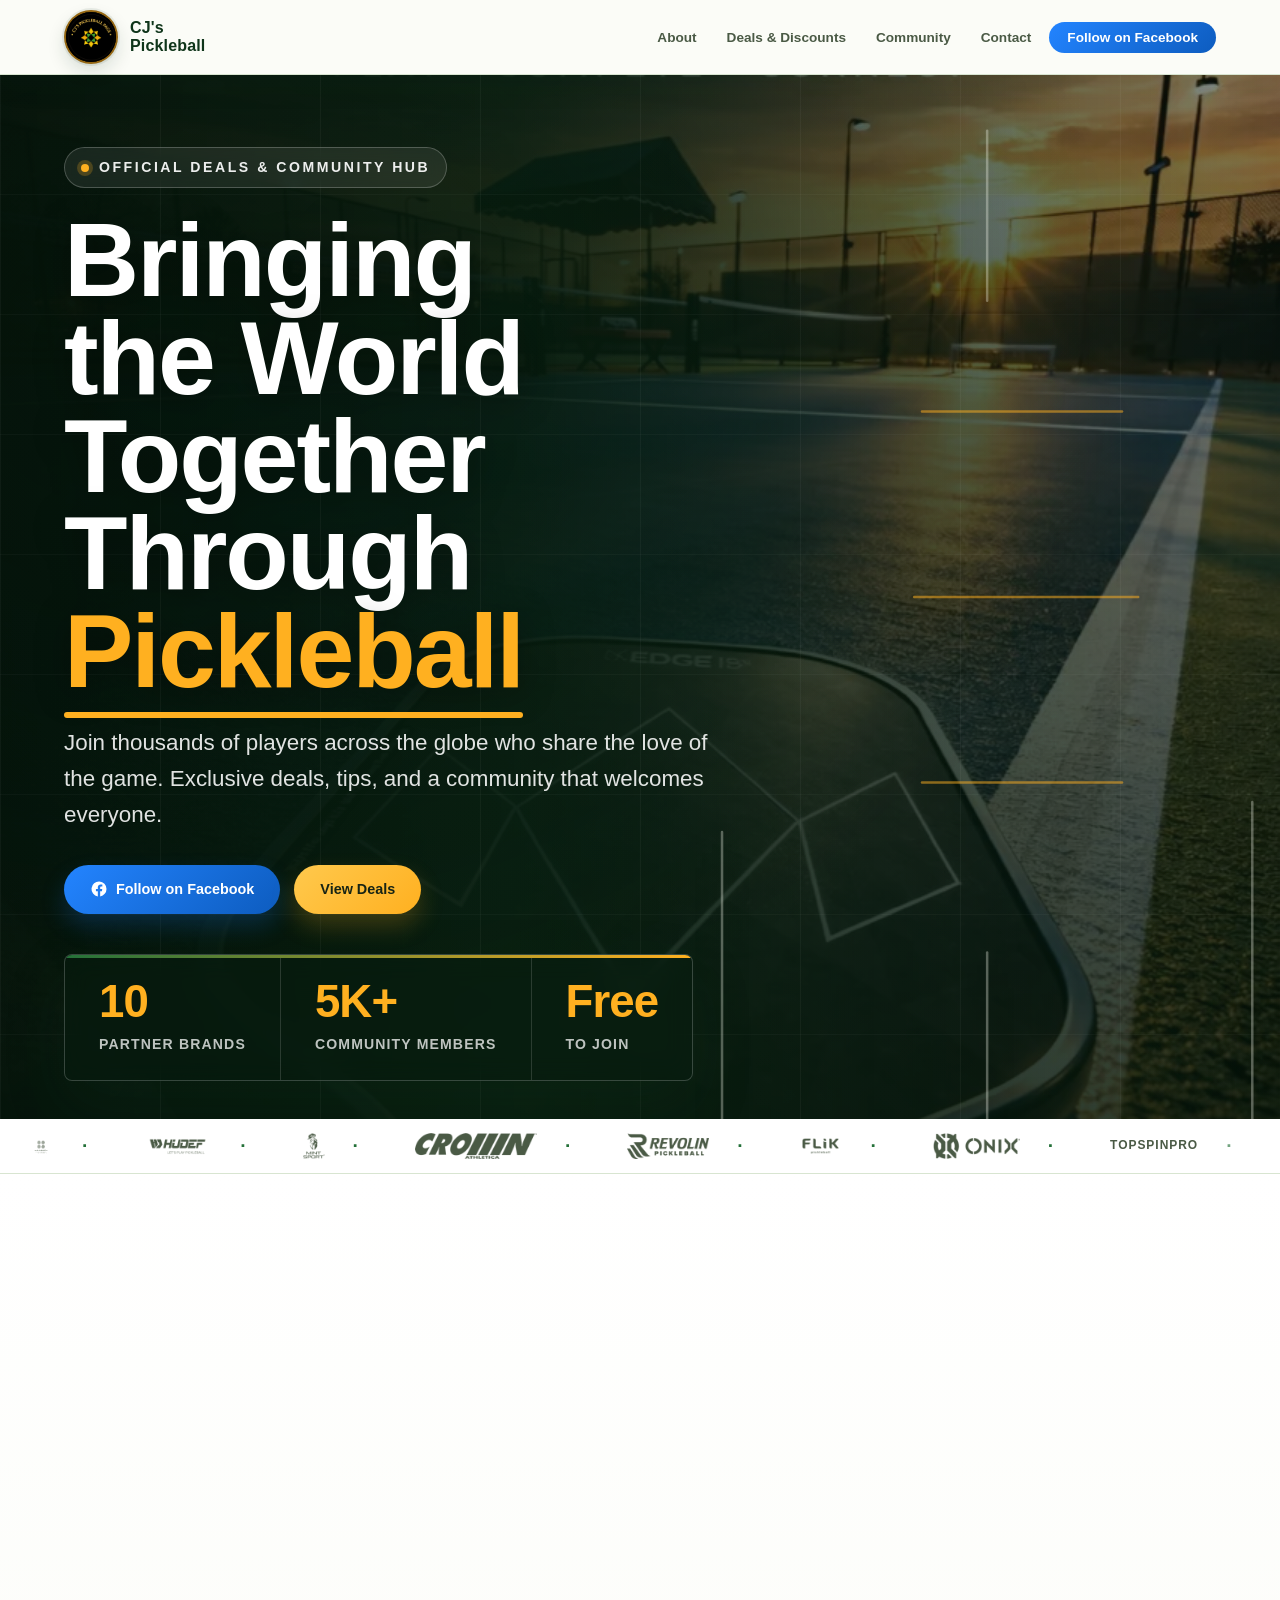
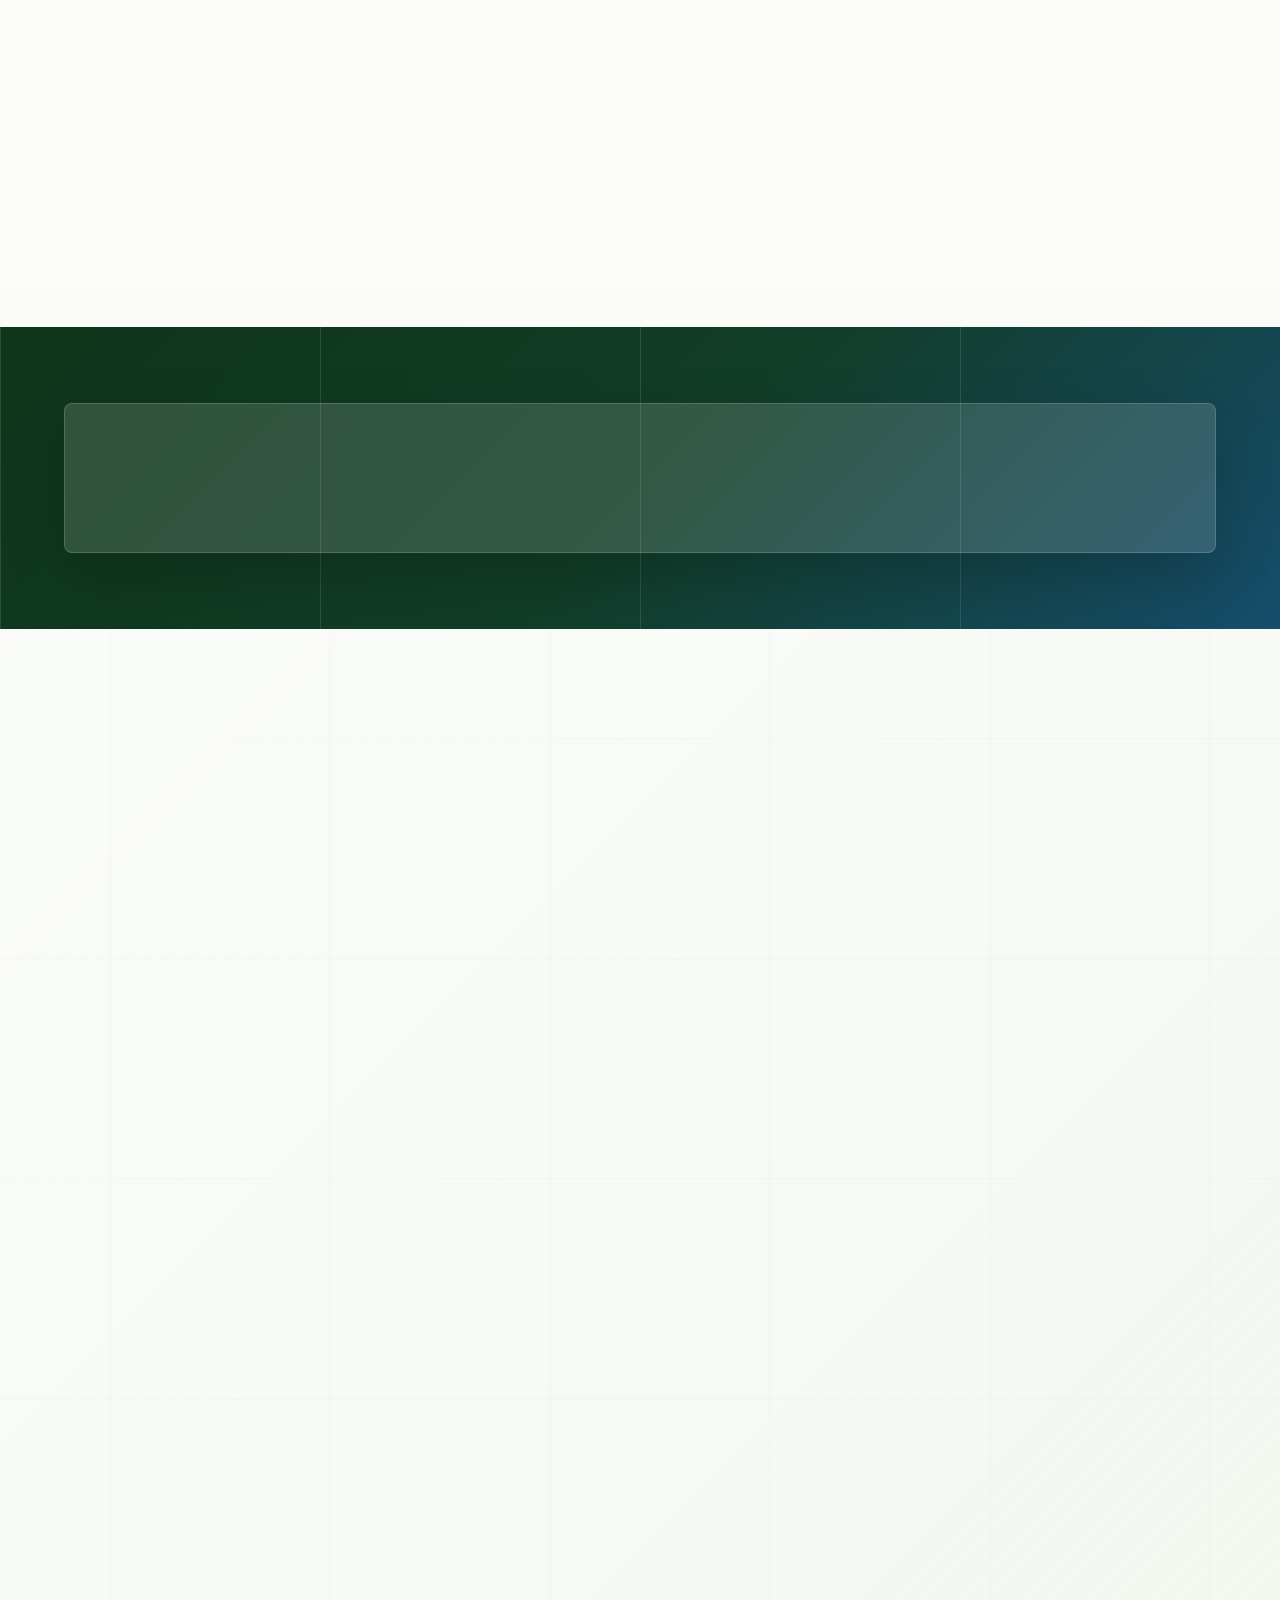
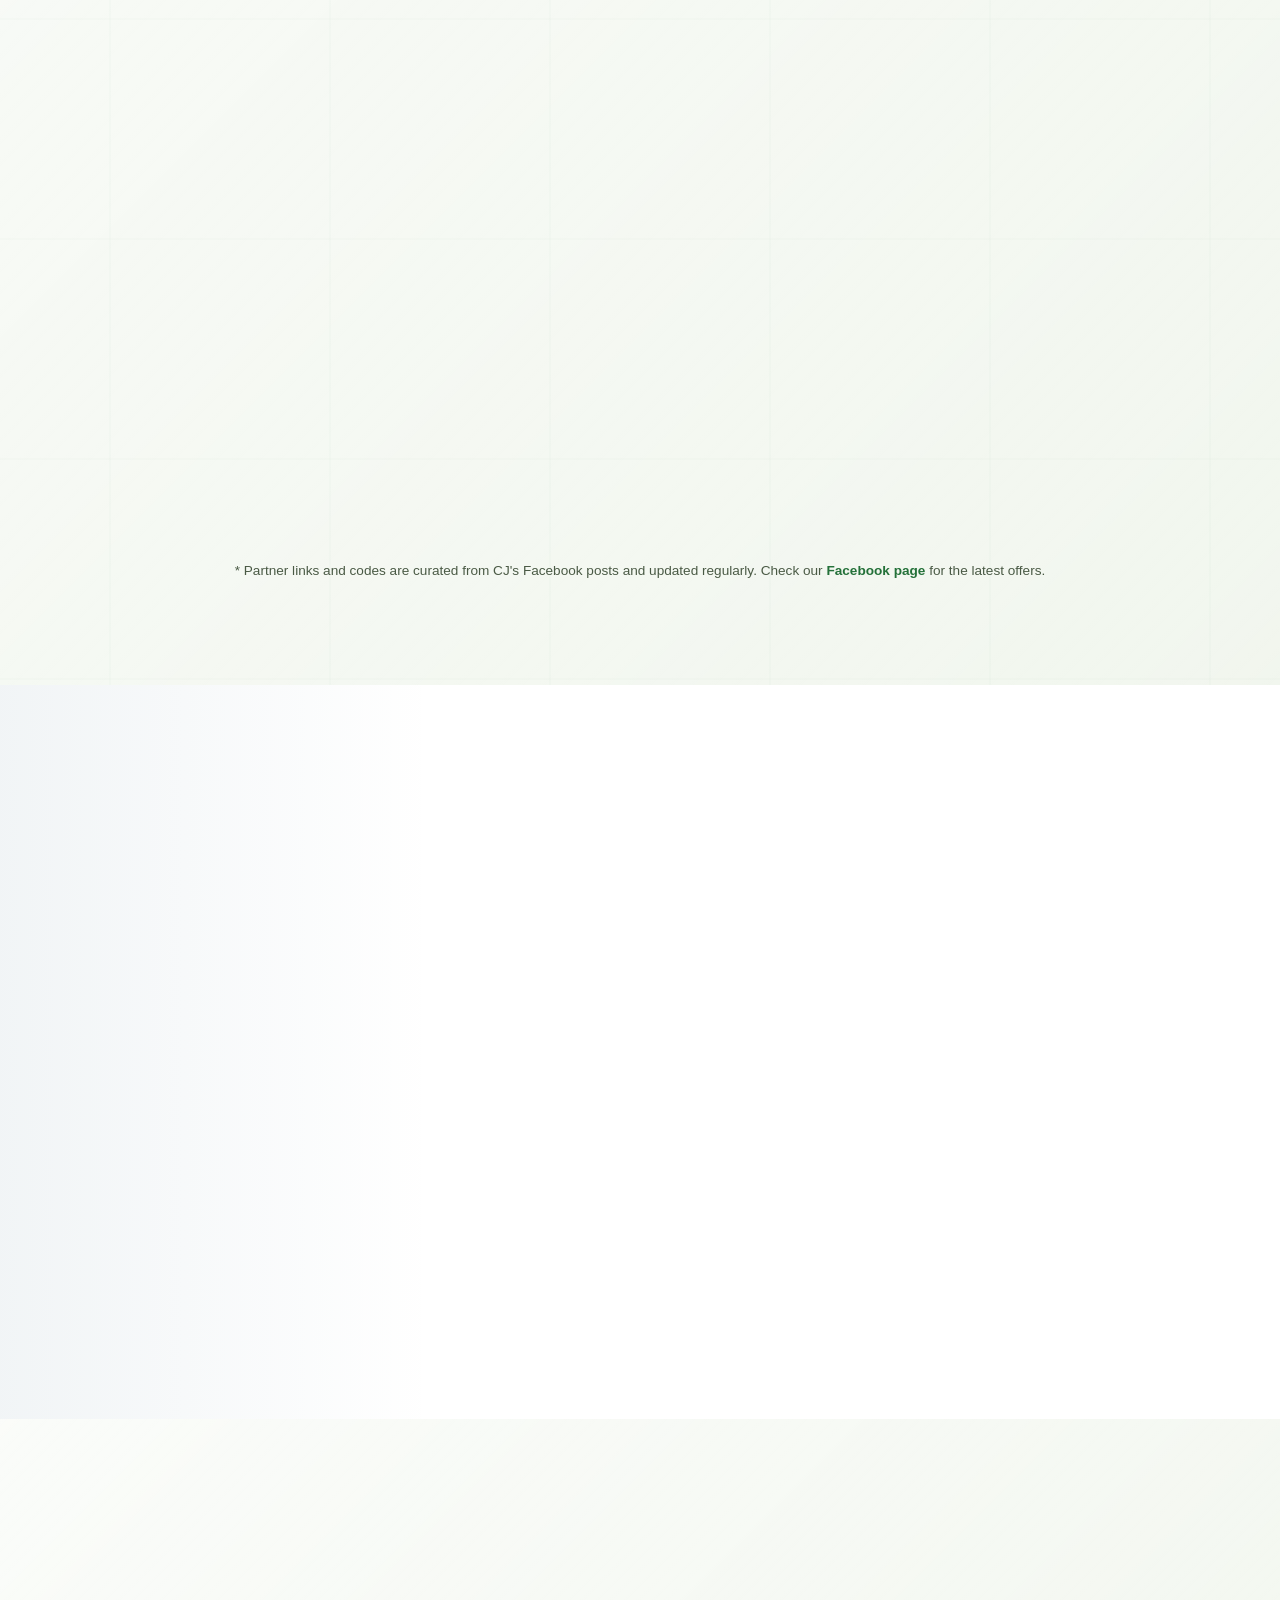
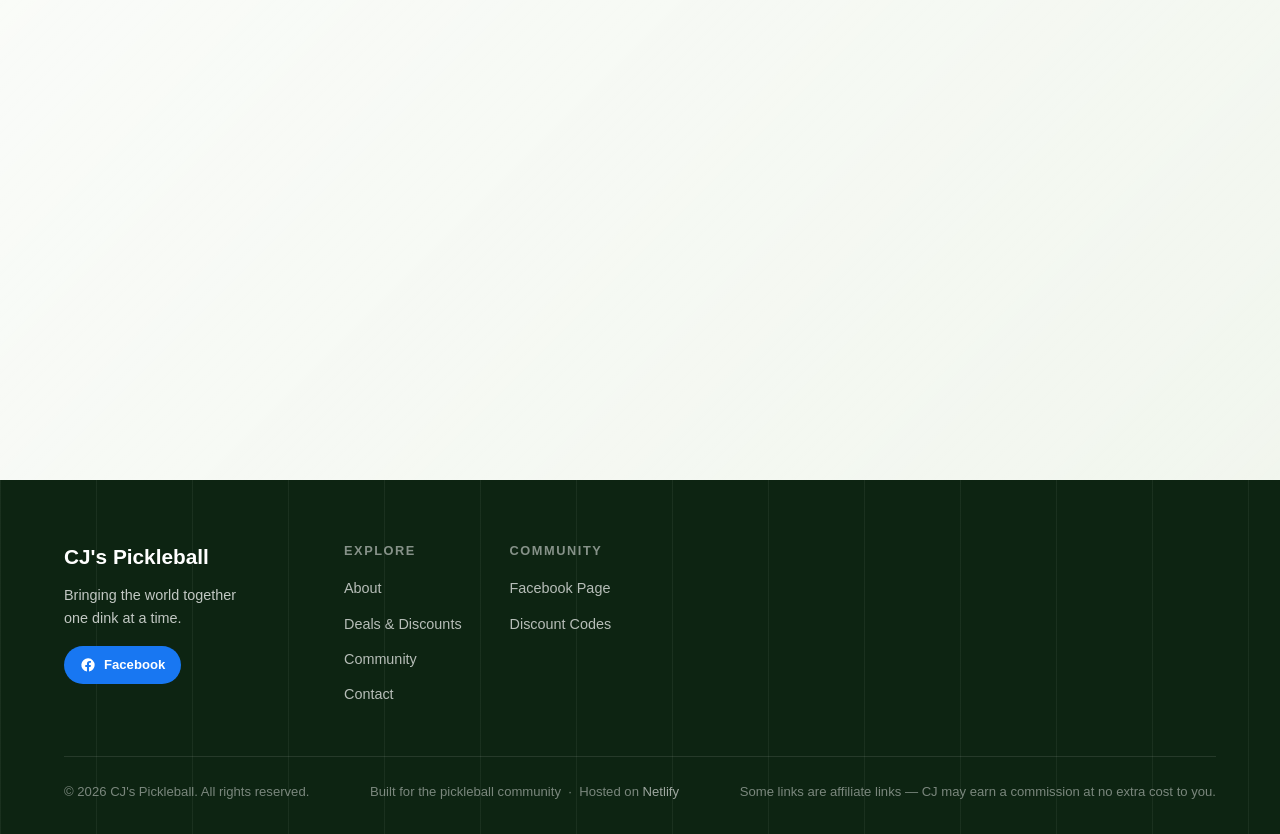
==== index.html @ 576d3596 "Polish: enlarge mobile tap targets on deal links + copy buttons - .deal-link min-height 44px (WCAG 2" ====
<!DOCTYPE html>
<html lang="en">
<head>
  <meta charset="UTF-8" />
  <meta name="viewport" content="width=device-width, initial-scale=1.0" />
  <meta http-equiv="Content-Security-Policy" content="default-src 'self'; script-src 'self' 'sha256-lZPivY3JWl3OGRTyoB26W2/Lv141C6NpAksxEHeONBY=' 'sha256-E6XOAjCILZ/AuLwCE5KbjKMVAke40XN7jnAro+2TRVE='; style-src 'self' https://fonts.googleapis.com; img-src 'self' data:; font-src 'self' https://fonts.gstatic.com; connect-src 'self'; object-src 'none'; frame-src 'none'; base-uri 'self'; form-action 'self'; upgrade-insecure-requests" />
  <meta http-equiv="Permissions-Policy" content="camera=(), microphone=(), geolocation=(), payment=()" />
  <meta name="referrer" content="no-referrer" />
  <meta name="description" content="CJ's Pickleball – bringing the world together one dink at a time. Find exclusive discount codes, gear picks, and connect with our community." />
  <meta name="keywords" content="pickleball, CJs Pickleball, discount codes, pickleball gear, community" />
  <meta property="og:title" content="CJ's Pickleball" />
  <meta property="og:description" content="Join the worldwide pickleball movement with CJ's Pickleball. Exclusive deals, tips, and community." />
  <meta property="og:image" content="https://cjspickleball.netlify.app/images/og-card.jpg" />
  <meta property="og:image:width" content="1200" />
  <meta property="og:image:height" content="630" />
  <meta property="og:image:alt" content="CJ's Pickleball — bringing the world together through pickleball" />
  <meta property="og:url" content="https://cjspickleball.netlify.app/" />
  <meta property="og:type" content="website" />
  <meta property="og:site_name" content="CJ's Pickleball" />
  <meta name="twitter:card" content="summary_large_image" />
  <meta name="twitter:title" content="CJ's Pickleball" />
  <meta name="twitter:description" content="Join the worldwide pickleball movement with CJ's Pickleball. Exclusive deals, tips, and community." />
  <meta name="twitter:image" content="https://cjspickleball.netlify.app/images/og-card.jpg" />
  <link rel="canonical" href="https://cjspickleball.netlify.app/" />
  <link rel="icon" type="image/png" sizes="32x32" href="images/favicon-32.png" />
  <link rel="icon" type="image/png" href="images/logo.png" />
  <link rel="apple-touch-icon" href="images/apple-touch-icon.png" />
  <title>CJ's Pickleball | Bringing the World Together</title>
  <link rel="preconnect" href="https://fonts.googleapis.com" crossorigin />
  <link rel="preconnect" href="https://fonts.gstatic.com" crossorigin />
  <link rel="preload" as="image" href="images/hero-court.webp" type="image/webp" media="(min-width: 701px)" fetchpriority="high" />
  <link rel="preload" as="image" href="images/hero-court-mobile.webp" type="image/webp" media="(max-width: 700px)" fetchpriority="high" />
  <link rel="stylesheet" href="css/base.css?v=20260601-polish1" />
  <link rel="stylesheet" href="css/components.css?v=20260529-shine4" />
  <link rel="stylesheet" href="css/nav.css?v=20260529-shine4" />
  <link rel="stylesheet" href="css/hero.css?v=20260529-shine4" />
  <link rel="stylesheet" href="css/sections.css?v=20260601-polish2" />
  <link rel="stylesheet" href="css/responsive.css?v=20260529-shine4" />
  <link href="https://fonts.googleapis.com/css2?family=Montserrat:wght@400;600;700;800;900&family=Open+Sans:wght@400;600&display=swap" rel="stylesheet" crossorigin />
  <script type="application/ld+json">
  {
    "@context": "https://schema.org",
    "@type": "SportsOrganization",
    "name": "CJ's Pickleball",
    "url": "https://cjspickleball.netlify.app/",
    "logo": "https://cjspickleball.netlify.app/images/logo.png",
    "description": "A worldwide pickleball community sharing tips, exclusive partner discounts, and bringing players together one dink at a time.",
    "sameAs": [
      "https://www.facebook.com/people/CJs-Pickleball-Page/100089379470047/"
    ]
  }
  </script>
</head>
<body class="no-js">

  <noscript>
    <div class="noscript-banner">
      JavaScript is disabled — copy-to-clipboard, scroll reveal, and the animated stats counter are unavailable, but all content and links remain fully usable.
    </div>
  </noscript>

  <a href="#main" class="skip-link">Skip to main content</a>

  <div class="scroll-progress" id="scrollProgress"></div>

  <!-- ===== NAVIGATION ===== -->
  <header class="site-header" id="top">
    <nav class="navbar" aria-label="Main navigation">
      <a href="#top" class="nav-logo" aria-label="CJ's Pickleball home">
        <img src="images/logo.png" alt="CJ's Pickleball Logo" class="logo-img" id="logoImg" width="54" height="54" decoding="async" />
        <span class="logo-text" id="logo-text">CJ's<br /><strong>Pickleball</strong></span>
      </a>
      <button class="nav-toggle" id="navToggle" aria-controls="navMenu" aria-expanded="false" aria-label="Open menu">
        <span class="hamburger"></span>
        <span class="hamburger"></span>
        <span class="hamburger"></span>
      </button>
      <ul class="nav-menu" id="navMenu" role="list">
        <li><a href="#about" class="nav-link">About</a></li>
        <li><a href="#discounts" class="nav-link">Deals &amp; Discounts</a></li>
        <li><a href="#community" class="nav-link">Community</a></li>
        <li><a href="#contact" class="nav-link">Contact</a></li>
        <li>
          <a href="https://www.facebook.com/people/CJs-Pickleball-Page/100089379470047/" target="_blank" rel="noopener noreferrer" class="nav-link nav-cta">
            Follow on Facebook
          </a>
        </li>
      </ul>
    </nav>
  </header>

  <main id="main">

  <!-- ===== HERO ===== -->
  <section class="hero" aria-label="Hero banner">
    <div class="hero-overlay" aria-hidden="true"></div>
    <svg class="hero-court" viewBox="0 0 240 520" preserveAspectRatio="xMidYMid meet" aria-hidden="true" focusable="false">
      <rect class="cl" x="20" y="20" width="200" height="480" rx="6" pathLength="1" />
      <line class="cl cl-accent" x1="8" y1="260" x2="232" y2="260" pathLength="1" />
      <line class="cl cl-accent" x1="20" y1="190" x2="220" y2="190" pathLength="1" />
      <line class="cl cl-accent" x1="20" y1="330" x2="220" y2="330" pathLength="1" />
      <line class="cl" x1="120" y1="20" x2="120" y2="190" pathLength="1" />
      <line class="cl" x1="120" y1="330" x2="120" y2="500" pathLength="1" />
    </svg>
    <div class="hero-content">
      <span class="hero-kicker">Official deals &amp; community hub</span>
      <h1 class="hero-title">Bringing the&nbsp;World Together Through <span class="accent">Pickleball</span></h1>
      <p class="hero-subtitle">
        Join thousands of players across the globe who share the love of the game.
        Exclusive deals, tips, and a community that welcomes everyone.
      </p>
      <div class="hero-actions">
        <a href="https://www.facebook.com/people/CJs-Pickleball-Page/100089379470047/" target="_blank" rel="noopener noreferrer" class="btn btn-primary">
          <svg class="btn-icon" xmlns="http://www.w3.org/2000/svg" viewBox="0 0 24 24" fill="currentColor" aria-hidden="true"><path d="M22 12a10 10 0 1 0-11.563 9.878v-6.988H7.898V12h2.54V9.797c0-2.506 1.492-3.89 3.777-3.89 1.094 0 2.238.195 2.238.195v2.46h-1.26c-1.243 0-1.63.771-1.63 1.562V12h2.773l-.443 2.89h-2.33v6.988A10.003 10.003 0 0 0 22 12z"/></svg>
          Follow on Facebook
        </a>
        <a href="#discounts" class="btn btn-secondary">View Deals</a>
      </div>
      <div class="hero-proof" aria-label="CJ's Pickleball highlights">
        <div>
          <strong>10</strong>
          <span>Partner brands</span>
        </div>
        <div>
          <strong>5K+</strong>
          <span>Community members</span>
        </div>
        <div>
          <strong>Free</strong>
          <span>To join</span>
        </div>
      </div>
    </div>
  </section>

  <!-- ===== PARTNER MARQUEE ===== -->
  <div class="marquee-strip" aria-hidden="true">
    <!-- Each item shows the brand name as text. If a matching logo file exists
         in images/partners/, js/main.js swaps in the logo automatically (text
         is the permanent fallback). Drop in real logos to activate — see
         images/partners/README.md. -->
    <div class="marquee-track">
      <span class="marquee-item" data-logo="images/partners/holbrook.png?v=2">Holbrook</span>
      <span class="marquee-item" data-logo="images/partners/hudef.png">HUDEF</span>
      <span class="marquee-item" data-logo="images/partners/mintsport.png">Mint Sport</span>
      <span class="marquee-item" data-logo="images/partners/crown.png">Crown</span>
      <span class="marquee-item" data-logo="images/partners/revolin.png">Revolin Sports</span>
      <span class="marquee-item" data-logo="images/partners/flik.png">FLiK</span>
      <span class="marquee-item" data-logo="images/partners/onix.png">ONIX</span>
      <span class="marquee-item" data-logo="images/partners/topspinpro.svg">TopspinPro</span>
      <span class="marquee-item" data-logo="images/partners/spinpro.svg">SpinPro</span>
      <span class="marquee-item" data-logo="images/partners/netx.png">NETX</span>
      <span class="marquee-item" data-logo="images/partners/holbrook.png?v=2">Holbrook</span>
      <span class="marquee-item" data-logo="images/partners/hudef.png">HUDEF</span>
      <span class="marquee-item" data-logo="images/partners/mintsport.png">Mint Sport</span>
      <span class="marquee-item" data-logo="images/partners/crown.png">Crown</span>
      <span class="marquee-item" data-logo="images/partners/revolin.png">Revolin Sports</span>
      <span class="marquee-item" data-logo="images/partners/flik.png">FLiK</span>
      <span class="marquee-item" data-logo="images/partners/onix.png">ONIX</span>
      <span class="marquee-item" data-logo="images/partners/topspinpro.svg">TopspinPro</span>
      <span class="marquee-item" data-logo="images/partners/spinpro.svg">SpinPro</span>
      <span class="marquee-item" data-logo="images/partners/netx.png">NETX</span>
    </div>
  </div>

  <!-- ===== ABOUT ===== -->
  <section class="about section" id="about">
    <div class="container">
      <div class="section-header reveal">
        <span class="section-label">Our Mission</span>
        <h2 class="section-title">Why CJ's Pickleball?</h2>
      </div>
      <div class="about-grid">
        <div class="about-text reveal">
          <p class="lead">
            CJ's Pickleball was born out of pure passion for the fastest-growing sport in the world.
            Our mission is simple: <strong>bring everyone together to love pickleball worldwide.</strong>
          </p>
          <p>
            Whether you're a seasoned pro, a weekend warrior, or picking up a paddle for the very first
            time, you belong here. We share tips, exclusive gear discounts, tournament info, and most
            importantly — a community that celebrates the game and the friendships it creates.
          </p>
          <a href="https://www.facebook.com/people/CJs-Pickleball-Page/100089379470047/" target="_blank" rel="noopener noreferrer" class="btn btn-outline">
            Join Our Facebook Community →
          </a>
        </div>
        <div class="about-features reveal-stagger">
          <div class="feature-card reveal">
            <div class="feature-icon" aria-hidden="true">
              <svg xmlns="http://www.w3.org/2000/svg" viewBox="0 0 24 24" fill="none" stroke="currentColor" stroke-width="2" stroke-linecap="round" stroke-linejoin="round"><circle cx="12" cy="12" r="10"/><line x1="2" y1="12" x2="22" y2="12"/><path d="M12 2a15.3 15.3 0 0 1 4 10 15.3 15.3 0 0 1-4 10 15.3 15.3 0 0 1-4-10 15.3 15.3 0 0 1 4-10z"/></svg>
            </div>
            <h3>Worldwide Community</h3>
            <p>Players from every corner of the globe united by one sport.</p>
          </div>
          <div class="feature-card reveal">
            <div class="feature-icon" aria-hidden="true">
              <svg xmlns="http://www.w3.org/2000/svg" viewBox="0 0 24 24" fill="none" stroke="currentColor" stroke-width="2" stroke-linecap="round" stroke-linejoin="round"><path d="M20.59 13.41l-7.17 7.17a2 2 0 0 1-2.83 0L2 12V2h10l8.59 8.59a2 2 0 0 1 0 2.82z"/><line x1="7" y1="7" x2="7.01" y2="7"/></svg>
            </div>
            <h3>Exclusive Discounts</h3>
            <p>Members-only codes on paddles, balls, apparel, and more.</p>
          </div>
          <div class="feature-card reveal">
            <div class="feature-icon" aria-hidden="true">
              <svg xmlns="http://www.w3.org/2000/svg" viewBox="0 0 24 24" fill="none" stroke="currentColor" stroke-width="2" stroke-linecap="round" stroke-linejoin="round"><circle cx="12" cy="12" r="10"/><circle cx="12" cy="12" r="6"/><circle cx="12" cy="12" r="2"/></svg>
            </div>
            <h3>Tips &amp; Coaching</h3>
            <p>Proven strategies and drills to elevate your game fast.</p>
          </div>
          <div class="feature-card reveal">
            <div class="feature-icon" aria-hidden="true">
              <svg xmlns="http://www.w3.org/2000/svg" viewBox="0 0 24 24" fill="none" stroke="currentColor" stroke-width="2" stroke-linecap="round" stroke-linejoin="round"><path d="M17 21v-2a4 4 0 0 0-4-4H5a4 4 0 0 0-4 4v2"/><circle cx="9" cy="7" r="4"/><path d="M23 21v-2a4 4 0 0 0-3-3.87"/><path d="M16 3.13a4 4 0 0 1 0 7.75"/></svg>
            </div>
            <h3>Fun for All Levels</h3>
            <p>From first-timers to tournament players — everyone is welcome.</p>
          </div>
        </div>
      </div>
    </div>
  </section>

  <!-- ===== STATS ===== -->
  <section class="stats" aria-label="Community stats">
    <div class="container">
      <div class="stats-grid reveal-stagger">
        <div class="stat-item reveal">
          <span class="stat-number" data-target="10" data-suffix="">10</span>
          <span class="stat-label">Partner Brands</span>
        </div>
        <div class="stat-item reveal">
          <span class="stat-number" data-target="5000" data-suffix="+">5,000+</span>
          <span class="stat-label">Community Members</span>
        </div>
        <div class="stat-item reveal">
          <span class="stat-number" data-target="100" data-suffix="%">100%</span>
          <span class="stat-label">Free to Join</span>
        </div>
        <div class="stat-item reveal">
          <span class="stat-number stat-number--text">Global</span>
          <span class="stat-label">Worldwide Reach</span>
        </div>
      </div>
    </div>
  </section>

  <!-- ===== DISCOUNTS ===== -->
  <section class="discounts section section-alt" id="discounts">
    <div class="container">
      <div class="section-header reveal">
        <span class="section-label">Save Big</span>
        <h2 class="section-title">Exclusive Deals &amp; Discount Codes</h2>
        <p class="section-subtitle">Use CJ's partner links and promo codes to save on paddles, balls, and gear.</p>
      </div>
      <p class="affiliate-disclosure reveal">
        <svg xmlns="http://www.w3.org/2000/svg" viewBox="0 0 24 24" fill="none" stroke="currentColor" stroke-width="2.5" stroke-linecap="round" stroke-linejoin="round" aria-hidden="true"><path d="M10 13a5 5 0 0 0 7.54.54l3-3a5 5 0 0 0-7.07-7.07l-1.72 1.71"/><path d="M14 11a5 5 0 0 0-7.54-.54l-3 3a5 5 0 0 0 7.07 7.07l1.71-1.71"/></svg>
        Affiliate disclosure: CJ may earn a small commission when you shop through these links — at no extra cost to you.
      </p>
      <div class="deals-toolbar reveal" aria-label="Deals summary">
        <span>10 partner brands</span>
        <span>2 copyable codes</span>
        <span>Fresh offers via Facebook</span>
      </div>
      <div class="deals-grid reveal-stagger">

        <div class="deal-card reveal" data-brand="HLBK">
          <div class="deal-badge">Link-only deal</div>
          <div class="deal-brand">Holbrook</div>
          <p class="deal-description">Use CJ's Holbrook referral link for paddle and gear discounts.</p>
          <p class="deal-code-note">No code needed. Deal is tied to the link.</p>
          <a href="https://holbrookpickleball.com/cjroberts" target="_blank" rel="noopener noreferrer sponsored" class="deal-link">Get Deal →</a>
        </div>

        <div class="deal-card deal-card--featured reveal" data-brand="HU">
          <div class="deal-badge deal-badge--hot">Featured code + link</div>
          <div class="deal-brand">HUDEF</div>
          <p class="deal-description">Use CJ's referral link and apply either code at checkout.</p>
          <div class="coupon-block">
            <span class="coupon-code" data-code="CJR15">CJR15</span>
            <button class="copy-btn" data-target="CJR15" aria-label="Copy code CJR15">Copy</button>
          </div>
          <div class="coupon-block">
            <span class="coupon-code" data-code="CJR30">CJR30</span>
            <button class="copy-btn" data-target="CJR30" aria-label="Copy code CJR30">Copy</button>
          </div>
          <a href="https://hudefsport.com?sca_ref=4372136.7bZvbguDdl" target="_blank" rel="noopener noreferrer sponsored" class="deal-link">Get Deal →</a>
        </div>

        <div class="deal-card reveal" data-brand="MINT">
          <div class="deal-badge">Link-only deal</div>
          <div class="deal-brand">Mint Sport</div>
          <p class="deal-description">Get Mint Sport savings through CJ's discount link.</p>
          <p class="deal-code-note">No code needed. Deal is tied to the link.</p>
          <a href="https://mintsport.com/discount/cjpickle" target="_blank" rel="noopener noreferrer sponsored" class="deal-link">Get Deal →</a>
        </div>

        <div class="deal-card reveal" data-brand="CRWN">
          <div class="deal-badge">Link-only deal</div>
          <div class="deal-brand">Crown</div>
          <p class="deal-description">Shop Crown products through CJ's referral deal link.</p>
          <p class="deal-code-note">No code needed. Deal is tied to the link.</p>
          <a href="https://crownpickleball.store/cjroberts" target="_blank" rel="noopener noreferrer sponsored" class="deal-link">Get Deal →</a>
        </div>

        <div class="deal-card reveal" data-brand="RVLN">
          <div class="deal-badge">Link-only deal</div>
          <div class="deal-brand">Revolin Sports</div>
          <p class="deal-description">Use CJ's Revolin partner link for current promotions.</p>
          <p class="deal-code-note">No code needed. Deal is tied to the link.</p>
          <a href="https://rstr.co/revolin/6321" target="_blank" rel="noopener noreferrer sponsored" class="deal-link">Get Deal →</a>
        </div>

        <div class="deal-card reveal" data-brand="FLiK">
          <div class="deal-badge">Link-only deal</div>
          <div class="deal-brand">FLiK</div>
          <p class="deal-description">Use CJ's FLiK referral link for available discounts.</p>
          <p class="deal-code-note">No code needed. Deal is tied to the link.</p>
          <a href="https://flikpickleball.com/?ref=CJROBERTS" target="_blank" rel="noopener noreferrer sponsored" class="deal-link">Get Deal →</a>
        </div>

        <div class="deal-card reveal" data-brand="ONIX">
          <div class="deal-badge">Link-only deal</div>
          <div class="deal-brand">ONIX Pickleball</div>
          <p class="deal-description">Shop ONIX gear through CJ's dedicated referral page.</p>
          <p class="deal-code-note">No code needed. Deal is tied to the link.</p>
          <a href="https://www.onixpickleball.com/cjpickle" target="_blank" rel="noopener noreferrer sponsored" class="deal-link">Get Deal →</a>
        </div>

        <div class="deal-card reveal" data-brand="TSP">
          <div class="deal-badge">Training aid</div>
          <div class="deal-brand">TopspinPro Training Aid</div>
          <p class="deal-description">Pickleball training aid discount through CJ's referral link.</p>
          <p class="deal-code-note">No code needed. Deal is tied to the link.</p>
          <a href="https://topspinpro.com/pickleball-training-aid/ref/cjr" target="_blank" rel="noopener noreferrer sponsored" class="deal-link">Get Deal →</a>
        </div>

        <div class="deal-card reveal" data-brand="SPIN">
          <div class="deal-badge">Training aid</div>
          <div class="deal-brand">SpinPro</div>
          <p class="deal-description">Get SpinPro for pickleball through CJ's partner link.</p>
          <p class="deal-code-note">No code needed. Deal is tied to the link.</p>
          <a href="https://topspinpro.com/spinpro-for-pickleball/ref/cjr" target="_blank" rel="noopener noreferrer sponsored" class="deal-link">Get Deal →</a>
        </div>

        <div class="deal-card reveal" data-brand="NETX">
          <div class="deal-badge">Quiet ball deal</div>
          <div class="deal-brand">NETX Quiet Pickleballs</div>
          <p class="deal-description">Quiet-ball deal access from CJ's NETX referral link.</p>
          <p class="deal-code-note">No code needed. Deal is tied to the link.</p>
          <a href="https://netxbrand.com?sca_ref=9376042.qoX7azPHqpq" target="_blank" rel="noopener noreferrer sponsored" class="deal-link">Get Deal →</a>
        </div>

      </div>
      <p class="deals-disclaimer">* Partner links and codes are curated from CJ's Facebook posts and updated regularly. Check our <a href="https://www.facebook.com/people/CJs-Pickleball-Page/100089379470047/" target="_blank" rel="noopener noreferrer">Facebook page</a> for the latest offers.</p>
    </div>
  </section>

  <!-- ===== COMMUNITY / FACEBOOK CTA ===== -->
  <section class="community section" id="community">
    <div class="container">
      <div class="community-inner">
        <div class="community-text reveal">
          <span class="section-label">Join Us</span>
          <h2 class="section-title">Be Part of the<br /><span class="accent">CJ's Pickleball Family</span></h2>
          <p>
            Connect with thousands of pickleball lovers on our Facebook page. Share your wins, ask
            questions, find local games, and stay updated on the newest deals and events.
            The community is friendly, inclusive, and growing every day.
          </p>
          <ul class="community-list" role="list">
            <li><span aria-hidden="true"></span>Weekly tips &amp; drills</li>
            <li><span aria-hidden="true"></span>Exclusive member discounts</li>
            <li><span aria-hidden="true"></span>Tournament announcements</li>
            <li><span aria-hidden="true"></span>Player spotlights &amp; stories</li>
            <li><span aria-hidden="true"></span>Live Q&amp;A sessions</li>
          </ul>
          <a href="https://www.facebook.com/people/CJs-Pickleball-Page/100089379470047/" target="_blank" rel="noopener noreferrer" class="btn btn-primary btn-large">
            <svg class="btn-icon" xmlns="http://www.w3.org/2000/svg" viewBox="0 0 24 24" fill="currentColor" aria-hidden="true"><path d="M22 12a10 10 0 1 0-11.563 9.878v-6.988H7.898V12h2.54V9.797c0-2.506 1.492-3.89 3.777-3.89 1.094 0 2.238.195 2.238.195v2.46h-1.26c-1.243 0-1.63.771-1.63 1.562V12h2.773l-.443 2.89h-2.33v6.988A10.003 10.003 0 0 0 22 12z"/></svg>
            Visit CJ's Facebook Page
          </a>
        </div>
        <div class="community-card reveal">
          <div class="fb-card community-scorecard">
            <div class="scorecard-header">
              <div class="fb-avatar">CJ</div>
              <div>
                <div class="fb-name">CJ's Court Feed</div>
                <div class="fb-handle">Deals, tips, and player stories</div>
              </div>
            </div>
            <div class="scorecard-panel">
              <span>Community note</span>
              <p>"Pickleball is more than a game — it's a way to connect with people from all walks of life. Come join us!"</p>
            </div>
            <div class="scorecard-metrics" aria-label="Community highlights">
              <div><strong>Weekly</strong><span>Tips</span></div>
              <div><strong>Member</strong><span>Deals</span></div>
              <div><strong>Player</strong><span>Stories</span></div>
            </div>
            <a href="https://www.facebook.com/people/CJs-Pickleball-Page/100089379470047/" target="_blank" rel="noopener noreferrer" class="fb-follow-btn">
              <svg class="btn-icon" xmlns="http://www.w3.org/2000/svg" viewBox="0 0 24 24" fill="currentColor" aria-hidden="true"><path d="M22 12a10 10 0 1 0-11.563 9.878v-6.988H7.898V12h2.54V9.797c0-2.506 1.492-3.89 3.777-3.89 1.094 0 2.238.195 2.238.195v2.46h-1.26c-1.243 0-1.63.771-1.63 1.562V12h2.773l-.443 2.89h-2.33v6.988A10.003 10.003 0 0 0 22 12z"/></svg>
              Follow on Facebook
            </a>
          </div>
        </div>
      </div>
    </div>
  </section>

  <!-- ===== CONTACT ===== -->
  <section class="contact section section-alt" id="contact">
    <div class="container">
      <div class="section-header reveal">
        <span class="section-label">Get in Touch</span>
        <h2 class="section-title">Contact CJ's Pickleball</h2>
        <p class="section-subtitle">Have a question, partnership inquiry, or just want to say hi?<br />Reach out — we'd love to hear from you!</p>
      </div>
      <div class="contact-options reveal-stagger">
        <a href="https://www.facebook.com/people/CJs-Pickleball-Page/100089379470047/" target="_blank" rel="noopener noreferrer" class="contact-card reveal">
          <div class="contact-icon">
            <svg xmlns="http://www.w3.org/2000/svg" viewBox="0 0 24 24" fill="currentColor" aria-hidden="true"><path d="M22 12a10 10 0 1 0-11.563 9.878v-6.988H7.898V12h2.54V9.797c0-2.506 1.492-3.89 3.777-3.89 1.094 0 2.238.195 2.238.195v2.46h-1.26c-1.243 0-1.63.771-1.63 1.562V12h2.773l-.443 2.89h-2.33v6.988A10.003 10.003 0 0 0 22 12z"/></svg>
          </div>
          <h3>Facebook</h3>
          <p>Message us on our Facebook page for the quickest response.</p>
          <span class="contact-cta">Message Us →</span>
        </a>
        <a href="#discounts" class="contact-card reveal">
          <div class="contact-icon contact-icon--text">%</div>
          <h3>Deals &amp; Discounts</h3>
          <p>Looking for the latest codes? Check our deals section above.</p>
          <span class="contact-cta">See Deals →</span>
        </a>
        <a href="https://www.facebook.com/people/CJs-Pickleball-Page/100089379470047/" target="_blank" rel="noopener noreferrer" class="contact-card reveal">
          <div class="contact-icon contact-icon--text">PR</div>
          <h3>Partnerships</h3>
          <p>Interested in partnering or sponsoring? Contact us on Facebook.</p>
          <span class="contact-cta">Partner With Us →</span>
        </a>
      </div>
    </div>
  </section>

  </main>

  <!-- ===== FOOTER ===== -->
  <footer class="site-footer">
    <div class="container">
      <div class="footer-inner">
        <div class="footer-brand">
          <a href="#top" class="footer-logo">CJ's <strong>Pickleball</strong></a>
          <p>Bringing the world together<br />one dink at a time.</p>
          <a href="https://www.facebook.com/people/CJs-Pickleball-Page/100089379470047/" target="_blank" rel="noopener noreferrer" class="footer-social" aria-label="CJ's Pickleball on Facebook">
            <svg xmlns="http://www.w3.org/2000/svg" viewBox="0 0 24 24" fill="currentColor" aria-hidden="true"><path d="M22 12a10 10 0 1 0-11.563 9.878v-6.988H7.898V12h2.54V9.797c0-2.506 1.492-3.89 3.777-3.89 1.094 0 2.238.195 2.238.195v2.46h-1.26c-1.243 0-1.63.771-1.63 1.562V12h2.773l-.443 2.89h-2.33v6.988A10.003 10.003 0 0 0 22 12z"/></svg>
            Facebook
          </a>
        </div>
        <nav class="footer-nav" aria-label="Footer navigation">
          <div class="footer-col">
            <h4>Explore</h4>
            <ul role="list">
              <li><a href="#about">About</a></li>
              <li><a href="#discounts">Deals &amp; Discounts</a></li>
              <li><a href="#community">Community</a></li>
              <li><a href="#contact">Contact</a></li>
            </ul>
          </div>
          <div class="footer-col">
            <h4>Community</h4>
            <ul role="list">
              <li><a href="https://www.facebook.com/people/CJs-Pickleball-Page/100089379470047/" target="_blank" rel="noopener noreferrer">Facebook Page</a></li>
              <li><a href="#discounts">Discount Codes</a></li>
            </ul>
          </div>
        </nav>
      </div>
      <div class="footer-bottom">
        <p>&copy; <span id="year"></span> CJ's Pickleball. All rights reserved.</p>
        <p>Built for the pickleball community &nbsp;·&nbsp; Hosted on <a href="https://www.netlify.com/" target="_blank" rel="noopener noreferrer">Netlify</a></p>
        <p>Some links are affiliate links — CJ may earn a commission at no extra cost to you.</p>
      </div>
    </div>
  </footer>

  <!-- Copy toast -->
  <div class="toast" id="toast" role="status" aria-live="polite">Code copied!</div>

  <button class="back-to-top" id="backToTop" aria-label="Back to top">&#8593;</button>

  <script src="js/main.js?v=20260529-shine4" integrity="sha256-E6XOAjCILZ/AuLwCE5KbjKMVAke40XN7jnAro+2TRVE="></script>
</body>
</html>
---- css/base.css ----
/* =============================================
   CJ's Pickleball — Base
   Reset, root variables, typography, body
   ============================================= */

/* ---- CSS Custom Properties ---- */
:root {
  --color-primary: #247139;       /* deep court green */
  --color-primary-dark: #0f351a;
  --color-accent: #ffb020;        /* pickleball gold */
  --color-accent-dark: #d98208;
  --color-court-blue: #154d6b;
  --color-facebook: #1877f2;
  --color-facebook-dark: #0d5cbf;

  --color-bg: #fbfcf7;
  --color-bg-alt: #eef4ea;
  --color-surface: #ffffff;
  --color-text: #172414;
  --color-text-muted: #4a5a45;
  --color-border: #d8e5d1;

  --font-heading: 'Montserrat', sans-serif;
  --font-body: 'Open Sans', sans-serif;

  --radius-sm: 6px;
  --radius-md: 8px;
  --radius-pill: 9999px;

  --shadow-sm: 0 1px 3px rgba(15,53,26,.08);
  --shadow-md: 0 12px 28px rgba(15,53,26,.12);
  --shadow-lg: 0 24px 60px rgba(15,53,26,.18);

  --max-width: 1180px;
  --nav-height: 74px;
  --transition: 0.22s ease;

  /* ===== "Night Court" redesign tokens ===== */
  /* Extended palette — promote court-blue to a real secondary, add a deep
     night-court tone for bold dark bands and a warm chalk for light ones. */
  --color-secondary: #154d6b;       /* court blue */
  --color-secondary-dark: #0e3850;
  --color-night: #08200f;           /* deep night-court green */
  --color-night-2: #0f3320;
  --color-cream: #f4efe1;           /* warm chalk */
  --color-ink: #0c1810;             /* near-black for dark-band text accents */

  /* Fluid modular type scale (~1.25 ratio) */
  --fs-300: clamp(0.78rem, 0.74rem + 0.18vw, 0.88rem);
  --fs-400: clamp(1rem, 0.96rem + 0.22vw, 1.13rem);
  --fs-500: clamp(1.15rem, 1.05rem + 0.5vw, 1.4rem);
  --fs-600: clamp(1.4rem, 1.2rem + 1vw, 1.95rem);
  --fs-700: clamp(1.85rem, 1.5rem + 1.9vw, 2.85rem);
  --fs-800: clamp(2.4rem, 1.75rem + 3.2vw, 4.2rem);
  --fs-display: clamp(2.9rem, 1.7rem + 6vw, 6.5rem);

  /* 8px spacing rhythm */
  --space-1: 8px;
  --space-2: 16px;
  --space-3: 24px;
  --space-4: 32px;
  --space-5: 40px;
  --space-6: 48px;
  --space-7: 64px;
  --space-8: 80px;
  --space-9: 96px;
  --space-10: 120px;
  --space-12: 160px;

  /* Elevated shadow for focal elements (hero card, featured deal) */
  --shadow-xl: 0 32px 80px rgba(6,25,12,.34);
}

/* ---- Reset & Base ---- */
*, *::before, *::after { box-sizing: border-box; margin: 0; padding: 0; }

html {
  scroll-behavior: smooth;
  font-size: 16px;
  overflow-x: clip;
}

section[id] {
  scroll-margin-top: calc(var(--nav-height) + 1px);
}

body {
  font-family: var(--font-body);
  color: var(--color-text);
  background:
    linear-gradient(90deg, rgba(36,113,57,.04) 1px, transparent 1px) 0 0 / 44px 44px,
    linear-gradient(180deg, rgba(36,113,57,.035) 1px, transparent 1px) 0 0 / 44px 44px,
    var(--color-bg);
  line-height: 1.65;
  -webkit-font-smoothing: antialiased;
  overflow-x: clip;
}

@supports not (overflow: clip) {
  html,
  body {
    overflow-x: hidden;
  }
}

img { max-width: 100%; display: block; }
a { color: inherit; text-decoration: none; }
ul { list-style: none; }
button { cursor: pointer; border: none; background: none; font-family: inherit; }

/* ---- Accessibility: keyboard focus ---- */
:focus { outline: none; }
:focus-visible {
  outline: 3px solid var(--color-accent);
  outline-offset: 2px;
  border-radius: var(--radius-sm);
}
.btn:focus-visible,
.fb-follow-btn:focus-visible,
.footer-social:focus-visible,
.copy-btn:focus-visible {
  outline-offset: 3px;
}

/* ---- Skip link ---- */
.skip-link {
  position: absolute;
  left: 12px;
  top: -100px;
  z-index: 9999;
  background: var(--color-primary-dark);
  color: #fff;
  font-family: var(--font-heading);
  font-size: .9rem;
  font-weight: 700;
  padding: 10px 18px;
  border-radius: var(--radius-sm);
  box-shadow: var(--shadow-md);
  transition: top var(--transition);
}
.skip-link:focus { top: 12px; outline: 3px solid var(--color-accent); outline-offset: 2px; }

/* ---- Utility ---- */
.container {
  width: 90%;
  max-width: var(--max-width);
  margin: 0 auto;
}

.section { padding: clamp(72px, 8vw, 108px) 0; }
.section-alt {
  background:
    linear-gradient(135deg, rgba(255,255,255,.74), rgba(255,255,255,.2)),
    var(--color-bg-alt);
}

.section-header { text-align: center; margin-bottom: 56px; }

.section-label {
  display: inline-block;
  font-family: var(--font-heading);
  font-size: .75rem;
  font-weight: 700;
  letter-spacing: .12em;
  text-transform: uppercase;
  color: var(--color-primary);
  background: rgba(36,113,57,.1);
  padding: 5px 14px;
  border-radius: var(--radius-pill);
  margin-bottom: 14px;
  box-shadow: inset 0 0 0 1px rgba(36,113,57,.08);
}

.section-title {
  font-family: var(--font-heading);
  font-size: clamp(1.8rem, 3.5vw, 2.6rem);
  font-weight: 900;
  line-height: 1.2;
  color: var(--color-text);
}

.section-subtitle {
  margin-top: 14px;
  color: var(--color-text-muted);
  font-size: 1.05rem;
  max-width: 600px;
  margin-left: auto;
  margin-right: auto;
}

.accent { color: var(--color-primary); }

.lead {
  font-size: 1.15rem;
  font-weight: 600;
  line-height: 1.7;
  margin-bottom: 16px;
}

/* ---- Noscript notice ---- */
.noscript-banner {
  background: var(--color-primary-dark);
  color: #fff;
  font-family: var(--font-heading);
  font-size: .85rem;
  font-weight: 600;
  text-align: center;
  padding: 10px 16px;
  letter-spacing: .02em;
}
---- css/components.css ----
/* =============================================
   CJ's Pickleball — Components
   Buttons, badges, marquee, toast, scroll progress,
   back-to-top, scroll-reveal
   ============================================= */

/* ---- Buttons ---- */
.btn {
  display: inline-flex;
  align-items: center;
  gap: 8px;
  font-family: var(--font-heading);
  font-size: .9rem;
  font-weight: 700;
  min-height: 48px;
  padding: 13px 26px;
  border-radius: var(--radius-pill);
  transition: transform var(--transition), box-shadow var(--transition), background var(--transition), border-color var(--transition);
  white-space: nowrap;
}

.btn:hover { transform: translateY(-2px); box-shadow: var(--shadow-md); }
.btn:active { transform: translateY(0); }

.btn-primary {
  background: linear-gradient(135deg, #2384ff, var(--color-facebook-dark));
  color: #fff;
  box-shadow: 0 12px 24px rgba(24,119,242,.22);
}
.btn-primary:hover { background: linear-gradient(135deg, var(--color-facebook), #0b50a8); }

.btn-secondary {
  background: linear-gradient(135deg, #ffc94d, var(--color-accent));
  color: var(--color-text);
  box-shadow: 0 12px 24px rgba(255,176,32,.22);
}
.btn-secondary:hover { background: linear-gradient(135deg, #ffd66d, var(--color-accent-dark)); }

.btn-outline {
  border: 2px solid var(--color-primary);
  color: var(--color-primary);
  padding: 11px 24px;
}
.btn-outline:hover { background: var(--color-primary); color: #fff; }

.btn-large { padding: 16px 32px; font-size: 1rem; }

.btn-icon {
  width: 18px;
  height: 18px;
  flex-shrink: 0;
}

/* ---- Partner Marquee Strip ---- */
.marquee-strip {
  background: #fff;
  border-bottom: 1px solid var(--color-border);
  padding: 14px 0;
  overflow: clip;
  position: relative;
  width: 100%;
  max-width: 100vw;
  contain: paint;
}
.marquee-strip::before,
.marquee-strip::after {
  content: '';
  position: absolute;
  top: 0;
  bottom: 0;
  width: 80px;
  z-index: 2;
  pointer-events: none;
}
.marquee-strip::before { left: 0; background: linear-gradient(to right, #fff, transparent); }
.marquee-strip::after  { right: 0; background: linear-gradient(to left, #fff, transparent); }

.marquee-track {
  display: flex;
  align-items: center;
  white-space: nowrap;
  width: max-content;
  animation: marquee-scroll 24s linear infinite;
}
.marquee-item {
  display: inline-flex;
  align-items: center;
  font-family: var(--font-heading);
  font-size: .75rem;
  font-weight: 700;
  letter-spacing: .08em;
  text-transform: uppercase;
  color: var(--color-text-muted);
  padding: 0 28px;
}
.marquee-item::after {
  content: '\00B7';
  color: var(--color-primary);
  font-size: 1.2rem;
  margin-left: 28px;
  line-height: 1;
}

/* Logo variant — applied by js/main.js when a partner logo asset loads.
   The logo is painted as a single-color silhouette (CSS mask filled with the
   item's text color) so every brand shares the strip's muted tone and sits
   seamlessly beside the text wordmarks. Width/height are set inline per logo. */
.marquee-item--logo { color: var(--color-text-muted); }
.marquee-logo {
  display: block;
  background-color: currentColor;
  -webkit-mask-repeat: no-repeat;
          mask-repeat: no-repeat;
  -webkit-mask-position: center;
          mask-position: center;
  -webkit-mask-size: contain;
          mask-size: contain;
}

@keyframes marquee-scroll {
  from { transform: translateX(0); }
  to   { transform: translateX(-50%); }
}

/* ---- Toast ---- */
.toast {
  position: fixed;
  bottom: 28px;
  left: 50%;
  transform: translateX(-50%) translateY(20px);
  background: var(--color-primary-dark);
  color: #fff;
  font-family: var(--font-heading);
  font-size: .9rem;
  font-weight: 700;
  padding: 12px 24px;
  border-radius: var(--radius-pill);
  box-shadow: var(--shadow-lg);
  opacity: 0;
  pointer-events: none;
  transition: opacity .3s ease, transform .3s ease;
  z-index: 9999;
}
.toast.show {
  opacity: 1;
  transform: translateX(-50%) translateY(0);
}

/* ---- Scroll Progress Bar ---- */
.scroll-progress {
  position: fixed;
  top: 0;
  left: 0;
  height: 3px;
  width: 0%;
  background: var(--color-primary);
  z-index: 200;
  pointer-events: none;
  transition: width 0.1s linear;
}

/* ---- Back to Top ---- */
.back-to-top {
  position: fixed;
  bottom: 32px;
  right: 28px;
  width: 44px;
  height: 44px;
  border-radius: 50%;
  background: var(--color-primary);
  color: #fff;
  font-size: 1.25rem;
  display: flex;
  align-items: center;
  justify-content: center;
  box-shadow: var(--shadow-md);
  opacity: 0;
  pointer-events: none;
  transform: translateY(10px);
  transition: opacity var(--transition), transform var(--transition), background var(--transition), box-shadow var(--transition);
  z-index: 150;
}
.back-to-top--visible {
  opacity: 1;
  pointer-events: auto;
  transform: translateY(0);
}
.back-to-top:hover {
  background: var(--color-primary-dark);
  transform: translateY(-3px);
  box-shadow: var(--shadow-lg);
}
.back-to-top:focus-visible {
  outline: 3px solid var(--color-accent);
  outline-offset: 3px;
}

/* ---- Scroll Reveal ---- */
.reveal {
  opacity: 0;
  transform: translateY(32px);
  transition: opacity 0.7s cubic-bezier(.22,.61,.36,1), transform 0.7s cubic-bezier(.22,.61,.36,1);
}

.reveal.reveal--visible {
  opacity: 1;
  transform: translateY(0);
}

/* Stagger via nth-child to keep markup CSP-clean. */
.reveal-stagger > .reveal:nth-child(2)   { transition-delay: 0.1s; }
.reveal-stagger > .reveal:nth-child(3)   { transition-delay: 0.2s; }
.reveal-stagger > .reveal:nth-child(4)   { transition-delay: 0.3s; }
.reveal-stagger > .reveal:nth-child(5)   { transition-delay: 0.4s; }
.reveal-stagger > .reveal:nth-child(n+6) { transition-delay: 0.5s; }

/* No-JS fallback — without JS, the IntersectionObserver never fires,
   so we make reveals visible by default. JS removes this class on load. */
.no-js .reveal {
  opacity: 1;
  transform: none;
  transition: none;
}

/* ---- Copy buffer (hidden textarea for execCommand fallback) ---- */
.copy-buffer {
  position: fixed;
  left: -9999px;
  top: -9999px;
  width: 1px;
  height: 1px;
  opacity: 0;
}
---- css/nav.css ----
/* =============================================
   CJ's Pickleball — Navigation
   Header, navbar, hamburger toggle
   ============================================= */

.site-header {
  position: sticky;
  top: 0;
  z-index: 100;
  background: rgba(251,252,247,.94);
  backdrop-filter: blur(10px);
  border-bottom: 1px solid var(--color-border);
  box-shadow: 0 12px 30px rgba(15,53,26,.06);
}

.navbar {
  display: flex;
  align-items: center;
  justify-content: space-between;
  height: var(--nav-height);
  width: 90%;
  max-width: var(--max-width);
  margin: 0 auto;
  gap: 24px;
}

.nav-logo {
  display: flex;
  align-items: center;
  gap: 12px;
  font-family: var(--font-heading);
  font-size: 1.15rem;
  font-weight: 700;
  color: var(--color-primary-dark);
  flex-shrink: 0;
}

.logo-img {
  height: 54px;
  width: 54px;
  border-radius: 50%;
  border: 2px solid rgba(255,176,32,.58);
  box-shadow: 0 0 0 2px rgba(15,53,26,.08), 0 8px 18px rgba(15,53,26,.14);
  background: #000;
}
.logo-img--hidden { display: none; }

.logo-text {
  display: flex;
  flex-direction: column;
  line-height: 1.15;
  font-size: 1rem;
  letter-spacing: .01em;
  color: var(--color-primary-dark);
}
.logo-text.logo-text--fallback { display: flex; }

.nav-menu {
  display: flex;
  align-items: center;
  gap: 6px;
  flex-wrap: wrap;
}

.nav-link {
  font-family: var(--font-heading);
  font-size: .85rem;
  font-weight: 600;
  color: var(--color-text-muted);
  padding: 7px 12px;
  border-radius: var(--radius-sm);
  transition: color var(--transition), background var(--transition);
}
.nav-link:hover { color: var(--color-primary); background: rgba(46,125,50,.08); }

.navbar .nav-cta {
  background: linear-gradient(135deg, #2384ff, var(--color-facebook-dark));
  color: #fff;
  border-radius: var(--radius-pill);
  padding: 8px 18px;
}
.navbar .nav-cta:hover { background: linear-gradient(135deg, var(--color-facebook), #0b50a8); }

.navbar .nav-link--active { color: var(--color-primary); border-bottom: 2px solid var(--color-primary); padding-bottom: 5px; }

.nav-toggle {
  display: none;
  flex-direction: column;
  gap: 5px;
  padding: 8px;
}
.hamburger {
  display: block;
  width: 24px;
  height: 2px;
  background: var(--color-text);
  border-radius: 2px;
  transition: transform var(--transition), opacity var(--transition);
}
.nav-toggle[aria-expanded="true"] .hamburger:nth-child(1) { transform: translateY(7px) rotate(45deg); }
.nav-toggle[aria-expanded="true"] .hamburger:nth-child(2) { opacity: 0; }
.nav-toggle[aria-expanded="true"] .hamburger:nth-child(3) { transform: translateY(-7px) rotate(-45deg); }
---- css/hero.css ----
/* =============================================
   CJ's Pickleball — Hero  (Night Court redesign)
   Cinematic court banner, court-line motif, scorecard
   ============================================= */

.hero {
  position: relative;
  min-height: clamp(560px, 82svh, 760px);
  /* JPEG-only fallback for browsers without image-set() support */
  background:
    radial-gradient(125% 120% at 14% 26%, rgba(4,18,9,.34), transparent 60%),
    linear-gradient(90deg, rgba(5,20,10,.96) 0%, rgba(8,32,16,.88) 40%, rgba(8,32,16,.5) 68%, rgba(8,32,16,.26) 100%),
    linear-gradient(180deg, rgba(5,20,10,.30), rgba(4,16,8,.74)),
    url("../images/hero-court.jpg") center right / cover no-repeat;
  /* Modern browsers: prefer WebP (~60% smaller), fall back to JPEG */
  background:
    radial-gradient(125% 120% at 14% 26%, rgba(4,18,9,.34), transparent 60%),
    linear-gradient(90deg, rgba(5,20,10,.96) 0%, rgba(8,32,16,.88) 40%, rgba(8,32,16,.5) 68%, rgba(8,32,16,.26) 100%),
    linear-gradient(180deg, rgba(5,20,10,.30), rgba(4,16,8,.74)),
    image-set(
      url("../images/hero-court.webp") type("image/webp"),
      url("../images/hero-court.jpg") type("image/jpeg")
    ) center right / cover no-repeat;
  display: flex;
  align-items: center;
  overflow: hidden;
  padding: clamp(40px, 6vw, 72px) 5% clamp(28px, 3vw, 40px);
  isolation: isolate;
}

.hero-overlay {
  position: absolute;
  inset: 0;
  background:
    linear-gradient(90deg, rgba(245,248,237,.10) 1px, transparent 1px) 0 0 / 160px 100%,
    linear-gradient(0deg, rgba(245,248,237,.07) 1px, transparent 1px) 0 0 / 100% 120px;
  mix-blend-mode: screen;
  opacity: .4;
  pointer-events: none;
  z-index: 1;
}

/* ---- Court-line motif (decorative; draws in on load) ---- */
.hero-court {
  position: absolute;
  top: 50%;
  right: -2%;
  transform: translateY(-50%);
  height: 132%;
  width: auto;
  max-width: 50%;
  opacity: .55;
  z-index: 1;
  pointer-events: none;
  filter: drop-shadow(0 8px 26px rgba(0,0,0,.4));
}
.hero-court .cl {
  fill: none;
  stroke: rgba(245,248,237,.6);
  stroke-width: 2.5;
  stroke-linecap: round;
  vector-effect: non-scaling-stroke;
}
.hero-court .cl-accent { stroke: var(--color-accent); opacity: .92; }

.hero-content {
  position: relative;
  z-index: 2;
  max-width: 720px;
}

/* ---- Eyebrow / kicker ---- */
.hero-kicker {
  display: inline-flex;
  align-items: center;
  gap: 10px;
  font-family: var(--font-heading);
  font-size: var(--fs-300);
  font-weight: 800;
  letter-spacing: .18em;
  text-transform: uppercase;
  color: rgba(255,255,255,.92);
  padding: 8px 16px;
  border: 1px solid rgba(255,255,255,.22);
  border-radius: var(--radius-pill);
  background: rgba(255,255,255,.08);
  backdrop-filter: blur(8px);
  margin-bottom: var(--space-3);
}
.hero-kicker::before {
  content: "";
  width: 8px;
  height: 8px;
  border-radius: 50%;
  background: var(--color-accent);
  box-shadow: 0 0 0 4px rgba(255,176,32,.22);
}

.hero-title {
  font-family: var(--font-heading);
  font-size: var(--fs-display);
  font-weight: 900;
  line-height: .94;
  letter-spacing: -.02em;
  color: #fff;
  margin-bottom: var(--space-3);
  max-width: 15ch;
  text-shadow: 0 6px 34px rgba(0,0,0,.4);
}
.hero-title .accent {
  color: var(--color-accent);
  position: relative;
  white-space: nowrap;
}

.hero-subtitle {
  font-size: var(--fs-500);
  color: rgba(255,255,255,.88);
  max-width: 52ch;
  margin-bottom: var(--space-4);
  line-height: 1.6;
}

.hero-actions {
  display: flex;
  flex-wrap: wrap;
  gap: 14px;
  align-items: center;
}

/* ---- Proof scorecard ---- */
.hero-proof {
  display: grid;
  grid-template-columns: repeat(3, auto);
  width: fit-content;
  margin-top: var(--space-5);
  border: 1px solid rgba(255,255,255,.2);
  border-radius: var(--radius-md);
  overflow: hidden;
  background: rgba(7,28,14,.5);
  box-shadow: var(--shadow-lg);
  backdrop-filter: blur(12px);
  position: relative;
}
.hero-proof::before {
  content: "";
  position: absolute;
  left: 0;
  right: 0;
  top: 0;
  height: 3px;
  background: linear-gradient(90deg, var(--color-primary), var(--color-accent));
}
.hero-proof div {
  padding: var(--space-3) clamp(18px, 3vw, 34px);
}
.hero-proof div + div {
  border-left: 1px solid rgba(255,255,255,.14);
}
.hero-proof strong,
.hero-proof span {
  display: block;
}
.hero-proof strong {
  font-family: var(--font-heading);
  font-size: var(--fs-700);
  font-weight: 900;
  line-height: 1;
  letter-spacing: -.02em;
  color: var(--color-accent);
}
.hero-proof span {
  margin-top: 8px;
  font-family: var(--font-heading);
  font-size: var(--fs-300);
  font-weight: 700;
  letter-spacing: .08em;
  text-transform: uppercase;
  color: rgba(255,255,255,.74);
}

/* ---- Entrance + motif draw (only when motion is allowed) ----
   Using no-preference means reduced-motion users skip straight to the
   final state — elements are never hidden, so nothing to reset. */
@media (prefers-reduced-motion: no-preference) {
  .hero-content > * {
    opacity: 0;
    transform: translateY(16px);
    animation: hero-rise 0.7s cubic-bezier(.22,.61,.36,1) forwards;
  }
  .hero-kicker   { animation-delay: 0.05s; }
  .hero-title    { animation-delay: 0.15s; }
  .hero-subtitle { animation-delay: 0.28s; }
  .hero-actions  { animation-delay: 0.40s; }
  .hero-proof    { animation-delay: 0.52s; }

  /* Gold underline drawn under the accent word once the title settles. */
  .hero-title .accent::after {
    content: "";
    position: absolute;
    left: 0;
    right: 0;
    bottom: -0.08em;
    height: 6px;
    border-radius: var(--radius-pill);
    background: var(--color-accent);
    transform: scaleX(0);
    transform-origin: left center;
    animation: accent-draw 0.6s cubic-bezier(.22,.61,.36,1) 0.95s forwards;
  }

  /* Court motif strokes draw themselves in, staggered. */
  .hero-court .cl {
    stroke-dasharray: 1;
    stroke-dashoffset: 1;
    animation: court-draw 1.8s ease-out forwards;
  }
  .hero-court .cl:nth-child(1) { animation-delay: 0.30s; }
  .hero-court .cl:nth-child(2) { animation-delay: 0.50s; }
  .hero-court .cl:nth-child(3) { animation-delay: 0.70s; }
  .hero-court .cl:nth-child(4) { animation-delay: 0.85s; }
  .hero-court .cl:nth-child(5) { animation-delay: 1.00s; }
  .hero-court .cl:nth-child(6) { animation-delay: 1.10s; }
}

@keyframes hero-rise {
  to { opacity: 1; transform: none; }
}
@keyframes accent-draw {
  to { transform: scaleX(1); }
}
@keyframes court-draw {
  to { stroke-dashoffset: 0; }
}
---- css/sections.css ----
/* =============================================
   CJ's Pickleball — Sections
   About, stats, discounts, community, contact, footer
   ============================================= */

/* ---- About ---- */
.about {
  background: linear-gradient(180deg, #fff 0%, var(--color-bg) 100%);
}

.about-grid {
  display: grid;
  grid-template-columns: 1fr 1fr;
  gap: clamp(42px, 6vw, 76px);
  align-items: start;
}
.about-grid > *,
.about-features,
.community-inner > *,
.deals-grid > *,
.contact-options > * {
  min-width: 0;
}

.about-text {
  border-left: 4px solid var(--color-accent);
  padding-left: clamp(18px, 3vw, 30px);
}

.about-text p { color: var(--color-text-muted); margin-bottom: 16px; }
.about-text .btn { margin-top: 8px; }

.about-features {
  display: grid;
  grid-template-columns: 1fr 1fr;
  gap: 20px;
}

.feature-card {
  position: relative;
  overflow: hidden;
  background: var(--color-surface);
  border: 1px solid var(--color-border);
  border-radius: var(--radius-md);
  padding: 24px 20px 22px;
  box-shadow: var(--shadow-sm);
  transition: box-shadow var(--transition), transform var(--transition);
}
.feature-card::before {
  content: "";
  position: absolute;
  left: 0;
  right: 0;
  top: 0;
  height: 4px;
  background: linear-gradient(90deg, var(--color-primary), var(--color-accent));
}
.feature-card:hover { box-shadow: var(--shadow-md); transform: translateY(-3px); }

.feature-icon {
  display: inline-flex;
  align-items: center;
  justify-content: center;
  width: 48px;
  height: 48px;
  margin-bottom: 14px;
  border-radius: var(--radius-md);
  background: rgba(36,113,57,.1);
  color: var(--color-primary);
  flex-shrink: 0;
}
.feature-icon svg { width: 22px; height: 22px; }

.feature-card h3 {
  font-family: var(--font-heading);
  font-size: 1rem;
  font-weight: 800;
  margin-bottom: 6px;
  color: var(--color-text);
}

.feature-card p { font-size: .88rem; color: var(--color-text-muted); }

/* ---- Stats Section ---- */
.stats {
  position: relative;
  overflow: hidden;
  background:
    linear-gradient(90deg, rgba(245,248,237,.12) 1px, transparent 1px) 0 0 / 25% 100%,
    linear-gradient(135deg, var(--color-primary-dark), #123d28 52%, var(--color-court-blue));
  padding: clamp(54px, 7vw, 76px) 0;
}
.stats-grid {
  display: grid;
  grid-template-columns: repeat(4, 1fr);
  gap: 1px;
  text-align: center;
  border: 1px solid rgba(255,255,255,.16);
  border-radius: var(--radius-md);
  overflow: hidden;
  background: rgba(255,255,255,.14);
  box-shadow: 0 24px 60px rgba(0,0,0,.18);
}
.stat-item {
  display: flex;
  flex-direction: column;
  align-items: center;
  gap: 8px;
  min-height: 148px;
  justify-content: center;
  padding: 24px 12px;
  background: rgba(7,31,16,.34);
}
.stat-number {
  font-family: var(--font-heading);
  font-size: clamp(2.4rem, 5vw, 4rem);
  font-weight: 900;
  color: var(--color-accent);
  line-height: 1;
  display: block;
}
.stat-number--text { font-size: clamp(1.6rem, 3vw, 2.4rem); }
.stat-label {
  font-family: var(--font-heading);
  font-size: .8rem;
  font-weight: 600;
  letter-spacing: .08em;
  text-transform: uppercase;
  color: rgba(255,255,255,.7);
}

/* ---- Discounts ---- */
.discounts {
  position: relative;
}

.discounts::before {
  content: "";
  position: absolute;
  inset: 0;
  background:
    linear-gradient(90deg, transparent calc(50% - 1px), rgba(36,113,57,.1) 50%, transparent calc(50% + 1px)),
    linear-gradient(180deg, transparent calc(50% - 1px), rgba(36,113,57,.08) 50%, transparent calc(50% + 1px));
  background-size: 220px 220px;
  opacity: .32;
  pointer-events: none;
}

.discounts .container {
  position: relative;
  z-index: 1;
}

/* ---- Affiliate disclosure ---- */
.affiliate-disclosure {
  display: flex;
  align-items: center;
  justify-content: center;
  gap: 8px;
  max-width: 640px;
  margin: -18px auto 24px;
  padding: 10px 18px;
  background: rgba(36,113,57,.06);
  border: 1px solid rgba(36,113,57,.14);
  border-radius: var(--radius-md);
  font-size: .84rem;
  color: var(--color-text-muted);
  text-align: center;
  line-height: 1.5;
}
.affiliate-disclosure svg {
  width: 15px;
  height: 15px;
  flex-shrink: 0;
  color: var(--color-primary);
}

.deals-toolbar {
  display: flex;
  justify-content: center;
  flex-wrap: wrap;
  gap: 10px;
  margin: -28px auto 42px;
}

.deals-toolbar span {
  display: inline-flex;
  align-items: center;
  min-height: 34px;
  padding: 7px 14px;
  border: 1px solid rgba(36,113,57,.14);
  border-radius: var(--radius-pill);
  background: rgba(255,255,255,.78);
  color: var(--color-primary-dark);
  font-family: var(--font-heading);
  font-size: .72rem;
  font-weight: 800;
  letter-spacing: .07em;
  text-transform: uppercase;
  box-shadow: var(--shadow-sm);
}

.deals-grid {
  display: grid;
  grid-template-columns: repeat(auto-fit, minmax(260px, 1fr));
  gap: 24px;
}

.deal-card {
  position: relative;
  overflow: hidden;
  background: var(--color-surface);
  border: 1px solid var(--color-border);
  border-radius: var(--radius-md);
  padding: 72px 22px 22px;
  box-shadow: var(--shadow-sm);
  display: flex;
  flex-direction: column;
  gap: 10px;
  transition: box-shadow var(--transition), transform var(--transition);
}
.deal-card:hover { box-shadow: var(--shadow-lg); transform: translateY(-4px); }

.deal-card::before {
  content: attr(data-brand);
  position: absolute;
  top: 18px;
  left: 20px;
  display: inline-flex;
  align-items: center;
  justify-content: center;
  min-width: 54px;
  height: 34px;
  padding: 0 12px;
  border-radius: var(--radius-sm);
  background: var(--color-primary-dark);
  color: #fff;
  font-family: var(--font-heading);
  font-size: .72rem;
  font-weight: 900;
  letter-spacing: .08em;
}

.deal-card--featured {
  order: -1;
  grid-column: span 2;
  border-color: rgba(255,176,32,.56);
  background:
    linear-gradient(135deg, rgba(255,176,32,.16), rgba(255,255,255,.02)),
    linear-gradient(135deg, #12361e, #0d2b16);
  box-shadow: 0 0 0 1px rgba(255,176,32,.4), var(--shadow-lg);
  color: #fff;
}

/* Preserve and intensify the gold ring on hover (the generic
   .deal-card:hover box-shadow would otherwise drop it). */
.deal-card--featured:hover {
  box-shadow: 0 0 0 2px rgba(255,176,32,.62), var(--shadow-lg);
  transform: translateY(-4px);
}

.deal-card--featured::before {
  background: var(--color-accent);
  color: var(--color-text);
}

.deal-badge {
  position: absolute;
  top: 22px;
  right: 20px;
  background: rgba(36,113,57,.1);
  color: var(--color-primary-dark);
  font-family: var(--font-heading);
  font-size: .66rem;
  font-weight: 700;
  letter-spacing: .08em;
  text-transform: uppercase;
  padding: 6px 10px;
  border-radius: var(--radius-pill);
}
.deal-badge--hot {
  background: rgba(255,176,32,.16);
  color: var(--color-accent);
}

.deal-brand {
  font-family: var(--font-heading);
  font-size: 1.22rem;
  font-weight: 800;
  color: var(--color-text);
  margin-top: 6px;
}

.deal-description { font-size: .9rem; color: var(--color-text-muted); flex: 1; }

.deal-card--featured .deal-brand,
.deal-card--featured .deal-description,
.deal-card--featured .deal-link {
  color: #fff;
}

.deal-card--featured .deal-description {
  color: rgba(255,255,255,.78);
}

.deal-code-note {
  font-size: .84rem;
  font-weight: 600;
  color: var(--color-primary-dark);
  background: rgba(36,113,57,.08);
  border-radius: var(--radius-sm);
  padding: 8px 10px;
}

.coupon-block {
  display: flex;
  align-items: center;
  gap: 10px;
  background: rgba(255,255,255,.94);
  border: 1.5px dashed rgba(36,113,57,.78);
  border-radius: var(--radius-sm);
  padding: 10px 14px;
}

.coupon-code {
  font-family: 'Courier New', monospace;
  font-size: 1rem;
  font-weight: 700;
  color: var(--color-primary-dark);
  letter-spacing: .08em;
  flex: 1;
  user-select: all;
}

.copy-btn {
  display: inline-flex;
  align-items: center;
  justify-content: center;
  min-height: 40px;
  font-family: var(--font-heading);
  font-size: .78rem;
  font-weight: 700;
  background: var(--color-primary);
  color: #fff;
  padding: 5px 16px;
  border-radius: var(--radius-sm);
  transition: background var(--transition);
  flex-shrink: 0;
}
.copy-btn:hover { background: var(--color-primary-dark); }
.copy-btn.copied { background: var(--color-accent-dark); }

.deal-link {
  display: inline-flex;
  align-items: center;
  align-self: flex-start;
  min-height: 44px;
  font-family: var(--font-heading);
  font-size: .85rem;
  font-weight: 700;
  color: var(--color-primary);
  margin-top: 2px;
  transition: color var(--transition), transform var(--transition);
}
.deal-link:hover { color: var(--color-primary-dark); }
.deal-card:hover .deal-link { transform: translateX(3px); }

.deals-disclaimer {
  text-align: center;
  margin-top: 36px;
  font-size: .85rem;
  color: var(--color-text-muted);
}
.deals-disclaimer a { color: var(--color-primary); font-weight: 600; }

/* ---- Community ---- */
.community {
  background:
    linear-gradient(90deg, rgba(21,77,107,.06), transparent 34%),
    #fff;
}

.community-inner {
  display: grid;
  grid-template-columns: 1fr 1fr;
  gap: 64px;
  align-items: center;
}

.community-text .section-label { text-align: left; }
.community-text .section-title { text-align: left; margin-bottom: 18px; }
.community-text p { color: var(--color-text-muted); margin-bottom: 18px; }

.community-list {
  display: flex;
  flex-direction: column;
  gap: 8px;
  margin-bottom: 28px;
}
.community-list li {
  display: flex;
  align-items: center;
  gap: 10px;
  font-size: .95rem;
  color: var(--color-text);
  font-weight: 600;
}

.community-list li span {
  width: 18px;
  height: 18px;
  border-radius: 50%;
  background: var(--color-primary);
  box-shadow: inset 0 0 0 5px rgba(255,255,255,.75);
  flex-shrink: 0;
}

/* ---- Facebook Card ---- */
.fb-card {
  background: var(--color-surface);
  border-radius: var(--radius-md);
  padding: 28px;
  box-shadow: var(--shadow-lg);
  border: 1px solid var(--color-border);
}

.scorecard-header {
  display: flex;
  align-items: center;
  gap: 14px;
  margin-bottom: 18px;
}

.fb-avatar {
  width: 54px;
  height: 54px;
  border-radius: 50%;
  background: linear-gradient(135deg, var(--color-primary), var(--color-primary-dark));
  color: #fff;
  font-family: var(--font-heading);
  font-size: 1.1rem;
  font-weight: 900;
  display: flex;
  align-items: center;
  justify-content: center;
  flex-shrink: 0;
}

.fb-name {
  font-family: var(--font-heading);
  font-size: 1rem;
  font-weight: 700;
  color: var(--color-text);
}

.fb-handle {
  font-size: .8rem;
  color: var(--color-text-muted);
  margin-top: 2px;
}

.community-scorecard {
  position: relative;
  overflow: hidden;
  background:
    linear-gradient(135deg, rgba(255,176,32,.12), transparent 36%),
    var(--color-surface);
}

.community-scorecard::before {
  content: "";
  position: absolute;
  inset: 16px;
  border: 1px solid rgba(36,113,57,.12);
  border-radius: var(--radius-md);
  pointer-events: none;
}

.scorecard-panel {
  position: relative;
  margin: 24px 0 18px;
  padding: 22px;
  border-radius: var(--radius-md);
  background: #f4f8ef;
  border: 1px solid var(--color-border);
}

.scorecard-panel span {
  display: block;
  margin-bottom: 8px;
  font-family: var(--font-heading);
  font-size: .68rem;
  font-weight: 800;
  letter-spacing: .1em;
  text-transform: uppercase;
  color: var(--color-primary);
}

.scorecard-panel p {
  font-size: 1rem;
  line-height: 1.7;
  color: var(--color-text);
  font-style: italic;
}

.scorecard-metrics {
  display: grid;
  grid-template-columns: repeat(3, 1fr);
  gap: 1px;
  overflow: hidden;
  border: 1px solid var(--color-border);
  border-radius: var(--radius-md);
  background: var(--color-border);
}

.scorecard-metrics div {
  background: #fff;
  padding: 14px 10px;
}

.scorecard-metrics strong,
.scorecard-metrics span {
  display: block;
}

.scorecard-metrics strong {
  font-family: var(--font-heading);
  font-size: .86rem;
  color: var(--color-primary-dark);
}

.scorecard-metrics span {
  margin-top: 2px;
  font-size: .76rem;
  color: var(--color-text-muted);
}

.fb-follow-btn {
  display: inline-flex;
  align-items: center;
  gap: 8px;
  width: 100%;
  justify-content: center;
  margin-top: 18px;
  background: var(--color-facebook);
  color: #fff;
  font-family: var(--font-heading);
  font-size: .9rem;
  font-weight: 700;
  padding: 12px 20px;
  border-radius: var(--radius-pill);
  transition: background var(--transition), transform var(--transition);
}
.fb-follow-btn:hover { background: var(--color-facebook-dark); transform: translateY(-2px); }
.fb-follow-btn .btn-icon { width: 18px; height: 18px; }

/* ---- Contact ---- */
.contact-options {
  display: grid;
  grid-template-columns: repeat(auto-fill, minmax(280px, 1fr));
  gap: 24px;
}

.contact-card {
  position: relative;
  overflow: hidden;
  background: var(--color-surface);
  border: 1px solid var(--color-border);
  border-radius: var(--radius-md);
  padding: 32px 24px;
  box-shadow: var(--shadow-sm);
  display: flex;
  flex-direction: column;
  align-items: flex-start;
  gap: 10px;
  transition: box-shadow var(--transition), transform var(--transition);
  color: var(--color-text);
}
.contact-card:hover { box-shadow: var(--shadow-lg); transform: translateY(-4px); }

.contact-card::after {
  content: "";
  position: absolute;
  left: 24px;
  right: 24px;
  top: 0;
  height: 4px;
  background: linear-gradient(90deg, var(--color-primary), var(--color-accent));
}

.contact-icon {
  width: 44px;
  height: 44px;
  border-radius: var(--radius-sm);
  background: rgba(24,119,242,.09);
  color: var(--color-primary-dark);
  font-size: 1rem;
  font-family: var(--font-heading);
  font-weight: 900;
  display: flex;
  align-items: center;
  justify-content: center;
}
.contact-icon svg { width: 28px; height: 28px; fill: var(--color-facebook); }
.contact-icon--text {
  background: rgba(36,113,57,.1);
  color: var(--color-primary);
  letter-spacing: .05em;
}

.contact-card h3 {
  font-family: var(--font-heading);
  font-size: 1.05rem;
  font-weight: 800;
}
.contact-card p { font-size: .9rem; color: var(--color-text-muted); flex: 1; }

.contact-cta {
  display: inline-block;
  font-family: var(--font-heading);
  font-size: .85rem;
  font-weight: 700;
  color: var(--color-primary);
  transition: color var(--transition), transform var(--transition);
}
.contact-card:hover .contact-cta { color: var(--color-primary-dark); transform: translateX(3px); }

/* ---- Footer ---- */
.site-footer {
  background:
    linear-gradient(90deg, rgba(245,248,237,.06) 1px, transparent 1px) 0 0 / 96px 100%,
    #0d2412;
  color: rgba(255,255,255,.75);
  padding: 60px 0 32px;
}

.footer-inner {
  display: flex;
  gap: 60px;
  flex-wrap: wrap;
  margin-bottom: 48px;
}

.footer-brand { flex: 0 0 220px; }

.footer-logo {
  font-family: var(--font-heading);
  font-size: 1.3rem;
  font-weight: 700;
  color: #fff;
  display: block;
  margin-bottom: 10px;
}

.footer-brand p { font-size: .9rem; line-height: 1.6; margin-bottom: 16px; }

.footer-social {
  display: inline-flex;
  align-items: center;
  gap: 8px;
  background: var(--color-facebook);
  color: #fff;
  font-family: var(--font-heading);
  font-size: .82rem;
  font-weight: 700;
  padding: 8px 16px;
  border-radius: var(--radius-pill);
  transition: background var(--transition);
}
.footer-social svg { width: 16px; height: 16px; }
.footer-social:hover { background: var(--color-facebook-dark); }

.footer-nav { display: flex; gap: 48px; flex: 1; flex-wrap: wrap; }

.footer-col h4 {
  font-family: var(--font-heading);
  font-size: .8rem;
  font-weight: 700;
  letter-spacing: .12em;
  text-transform: uppercase;
  color: rgba(255,255,255,.5);
  margin-bottom: 14px;
}

.footer-col ul { display: flex; flex-direction: column; gap: 9px; }
.footer-col a {
  font-size: .9rem;
  color: rgba(255,255,255,.7);
  transition: color var(--transition);
}
.footer-col a:hover { color: #fff; }

.footer-bottom {
  border-top: 1px solid rgba(255,255,255,.1);
  padding-top: 24px;
  display: flex;
  flex-wrap: wrap;
  gap: 8px 32px;
  font-size: .82rem;
  color: rgba(255,255,255,.45);
  justify-content: space-between;
}
.footer-bottom a { color: rgba(255,255,255,.6); }
.footer-bottom a:hover { color: #fff; }
.footer-bottom strong { color: rgba(255,255,255,.7); }
---- css/responsive.css ----
/* =============================================
   CJ's Pickleball — Responsive
   All media queries — must load LAST to override base styles
   ============================================= */

/* ---- Reduced motion preferences ---- */
@media (prefers-reduced-motion: reduce) {
  .reveal {
    opacity: 1;
    transform: none;
    transition: none;
  }
  .marquee-track { animation: none; }
}

/* ---- Tablet (<= 900px) ---- */
@media (max-width: 900px) {
  .about-grid { grid-template-columns: 1fr; gap: 40px; }
  .community-inner { grid-template-columns: 1fr; gap: 40px; }
  .community-card { max-width: 480px; }
  .hero {
    min-height: auto;
    padding: 58px 5% 64px;
    background-position: center right 34%;
  }
  .hero-content { max-width: 100%; }
  .hero-proof { max-width: 100%; }
  .deal-card--featured { grid-column: span 1; }
}

/* ---- Mobile (<= 700px) ---- */
@media (max-width: 700px) {
  :root { --nav-height: 64px; }

  .nav-logo { gap: 8px; }
  .logo-img { height: 44px; width: 44px; }
  .logo-text { display: none; }

  .nav-toggle { display: flex; }

  .nav-menu {
    display: none;
    position: absolute;
    top: var(--nav-height);
    left: 0;
    right: 0;
    background: #fff;
    flex-direction: column;
    align-items: stretch;
    padding: 16px;
    border-bottom: 1px solid var(--color-border);
    box-shadow: var(--shadow-md);
    gap: 4px;
  }
  .nav-menu.open { display: flex; }
  .nav-link { text-align: center; padding: 12px; }

  .section { padding: 62px 0; }

  .about-features { grid-template-columns: 1fr; }

  .hero {
    min-height: auto;
    padding: 48px 5% 52px;
    background-position: center bottom;
    /* Lighter, mobile-sized hero image (size/position inherited from base) */
    background-image:
      radial-gradient(140% 110% at 18% 22%, rgba(4,18,9,.34), transparent 62%),
      linear-gradient(90deg, rgba(5,20,10,.94) 0%, rgba(8,32,16,.84) 44%, rgba(8,32,16,.52) 72%, rgba(8,32,16,.34) 100%),
      linear-gradient(180deg, rgba(5,20,10,.28), rgba(4,16,8,.78)),
      image-set(
        url("../images/hero-court-mobile.webp") type("image/webp"),
        url("../images/hero-court.jpg") type("image/jpeg")
      );
  }
  /* Court motif is a desktop flourish; hide on phones to keep the hero clean. */
  .hero-court { display: none; }
  .hero-subtitle { margin-bottom: 24px; }
  .hero-proof {
    grid-template-columns: repeat(3, 1fr);
    width: 100%;
    margin-top: 26px;
  }
  .hero-proof div { padding: 14px 10px; }
  .deals-toolbar { justify-content: flex-start; margin-top: -18px; }
  .scorecard-metrics { grid-template-columns: 1fr; }
  .community-card { max-width: none; }

  .footer-inner { flex-direction: column; gap: 32px; }
  .footer-nav { gap: 24px; }
  .footer-bottom { flex-direction: column; gap: 6px; }

  .stats-grid { grid-template-columns: repeat(2, 1fr); gap: 28px 16px; }

  .back-to-top,
  .back-to-top--visible {
    display: none;
  }
}

/* ---- Small mobile (<= 480px) ---- */
@media (max-width: 480px) {
  .hero-actions { flex-direction: column; align-items: flex-start; }
  .btn { width: 100%; justify-content: center; white-space: normal; text-align: center; }
  .deals-grid { grid-template-columns: 1fr; }
  .contact-options { grid-template-columns: 1fr; }
  .deal-card { padding: 66px 18px 20px; }
  .deal-badge { right: 16px; max-width: 150px; text-align: center; }
  .deal-card::before { left: 16px; }
}
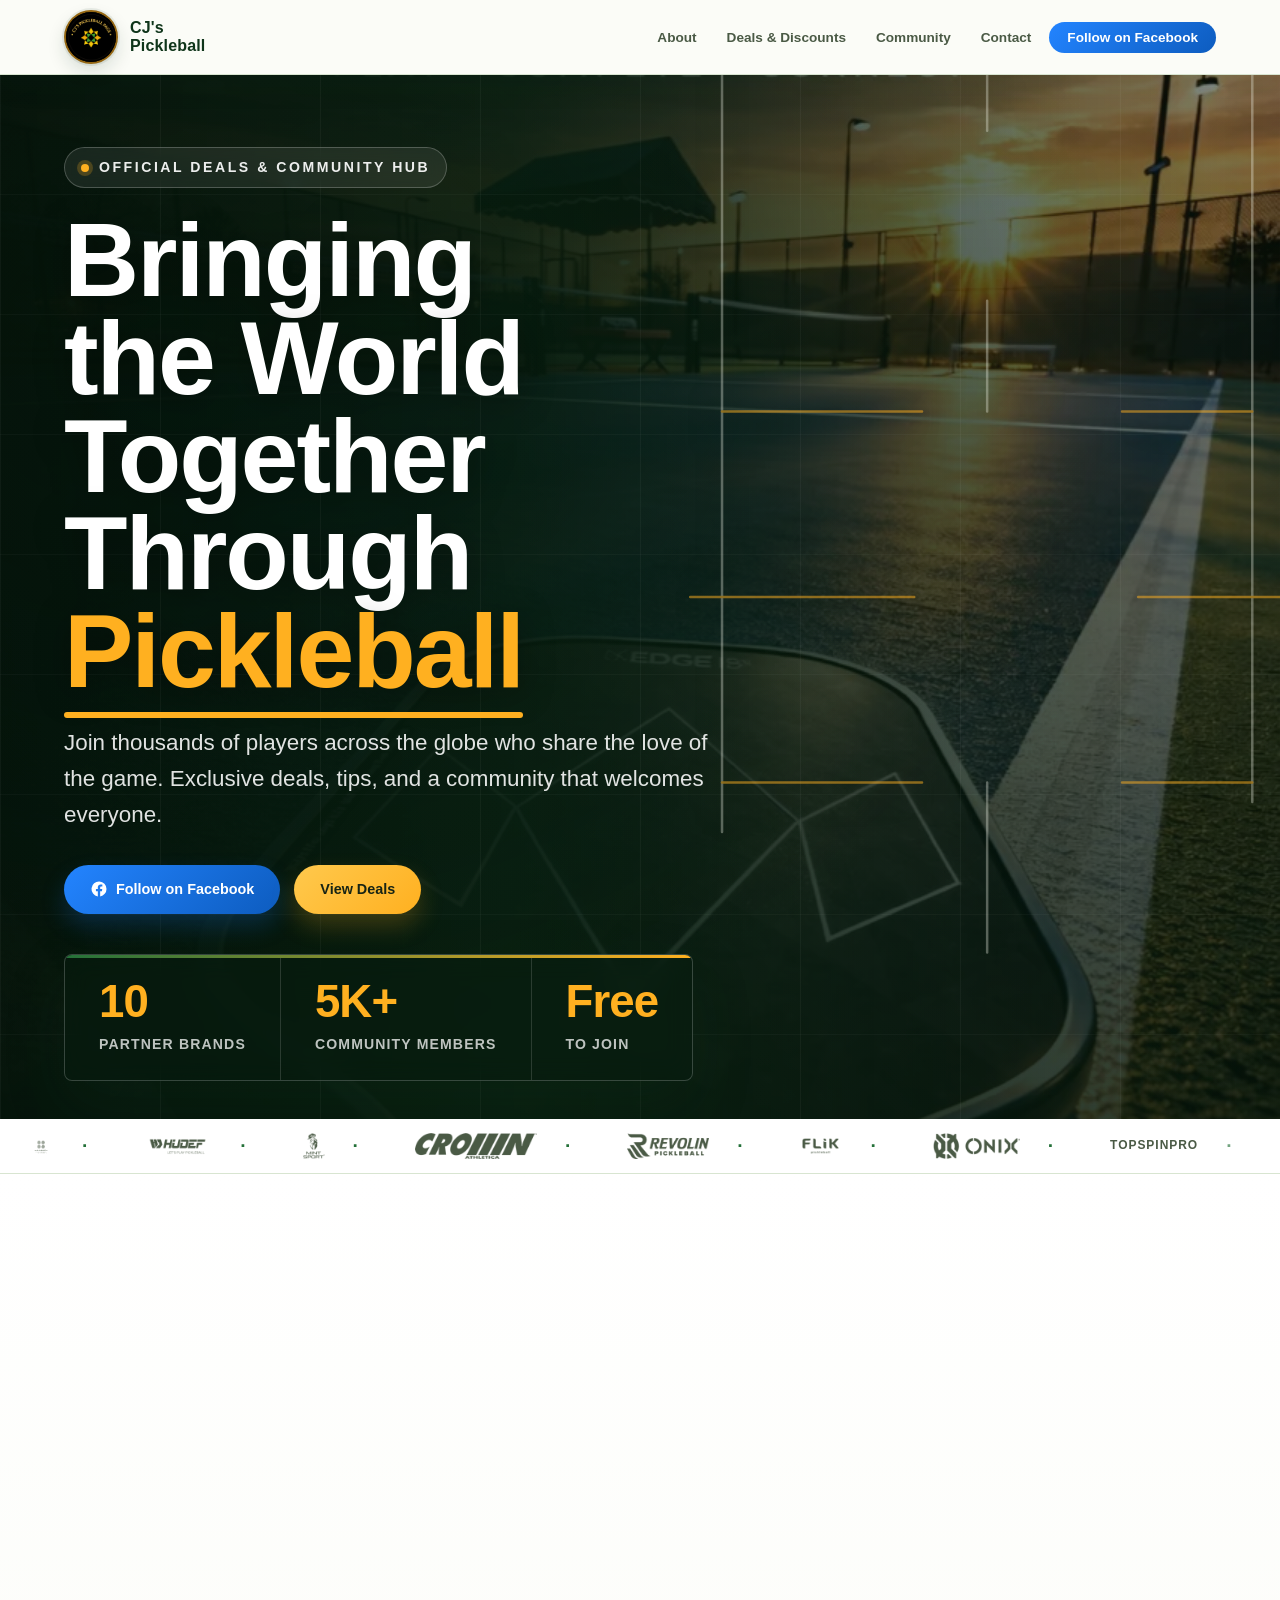
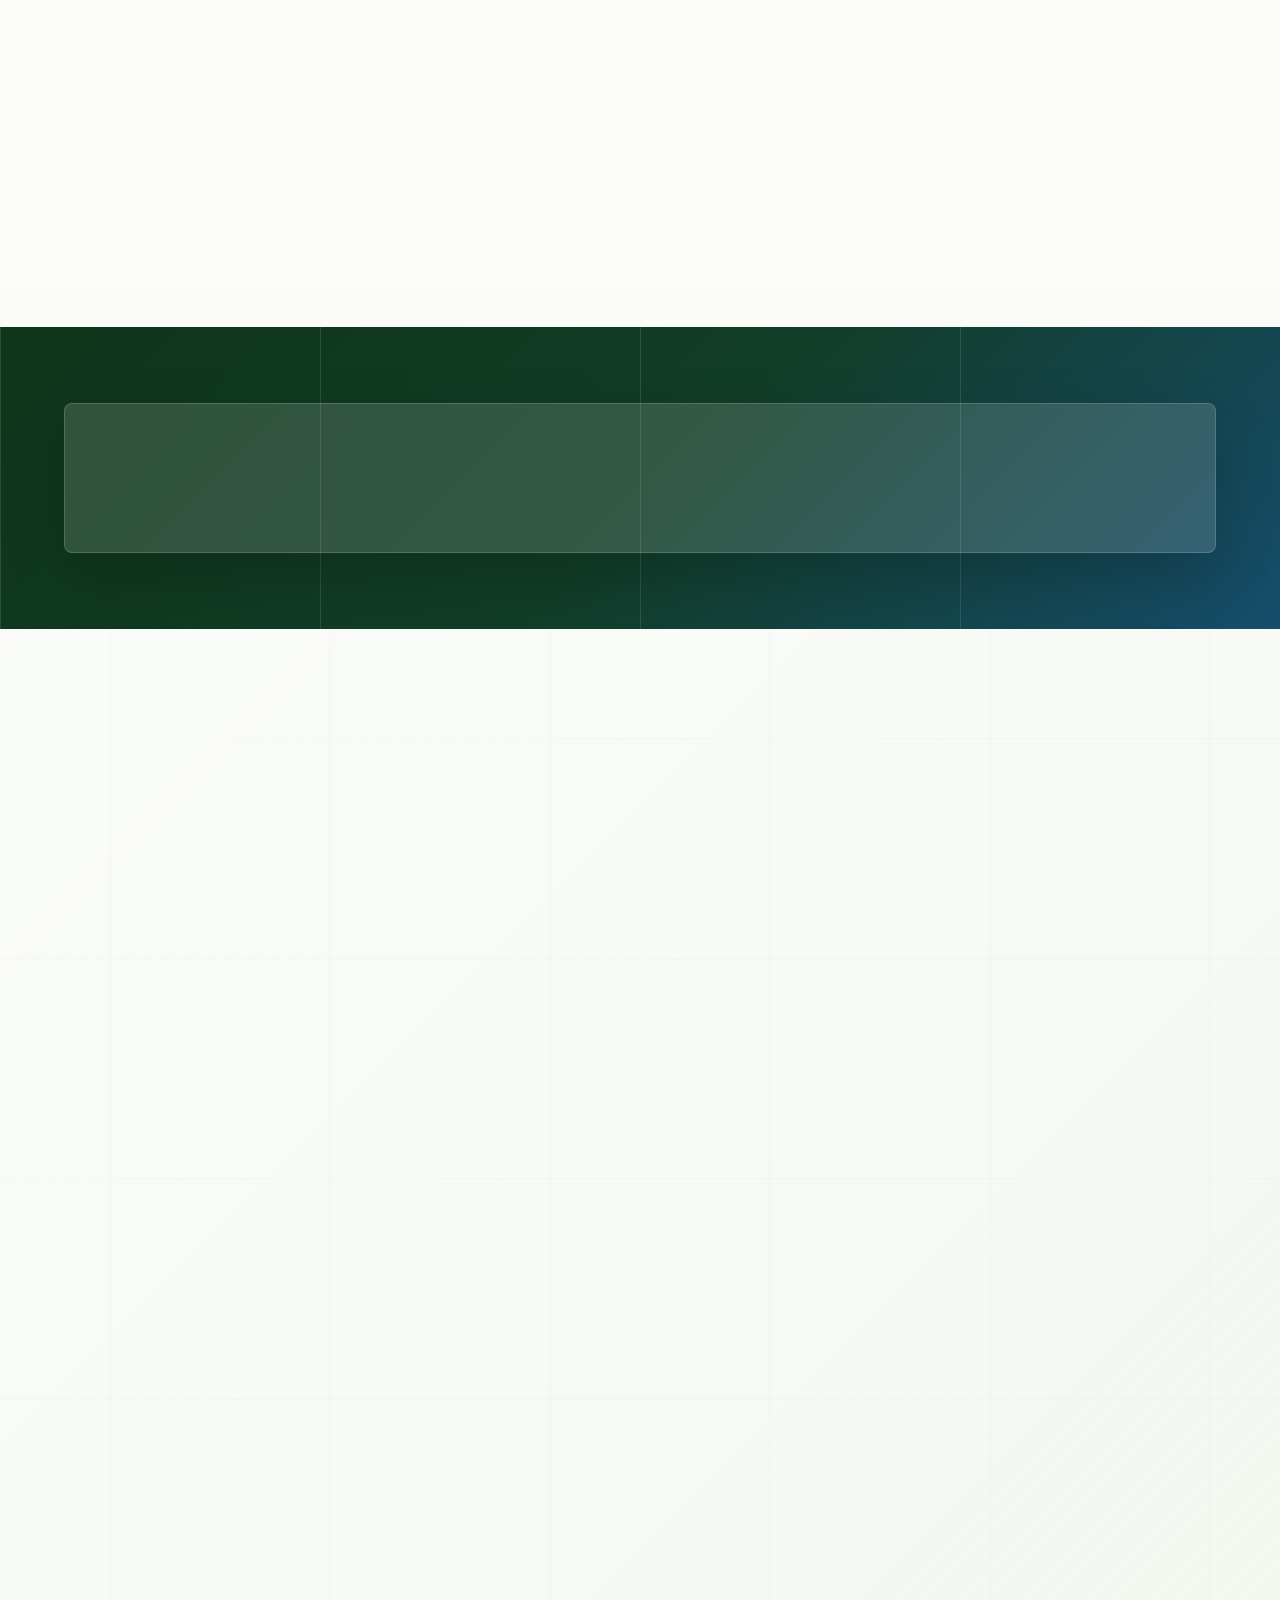
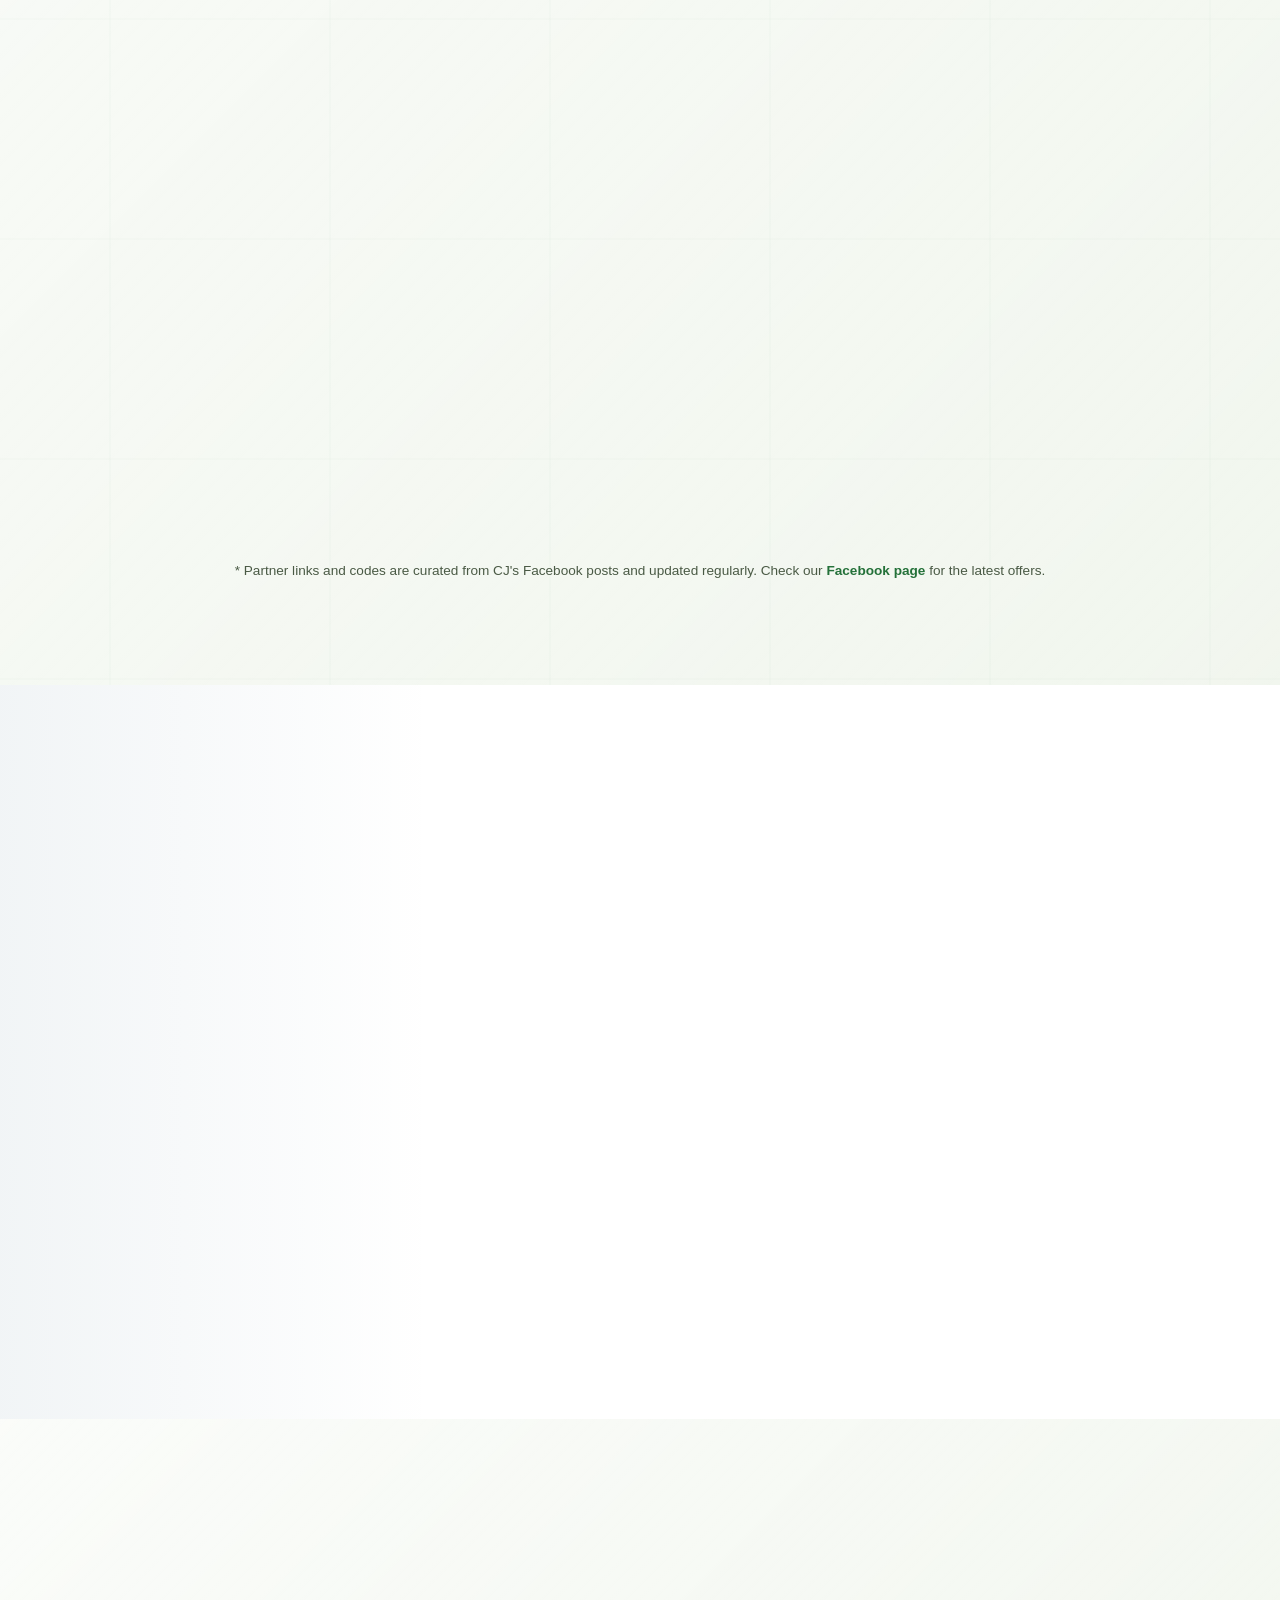
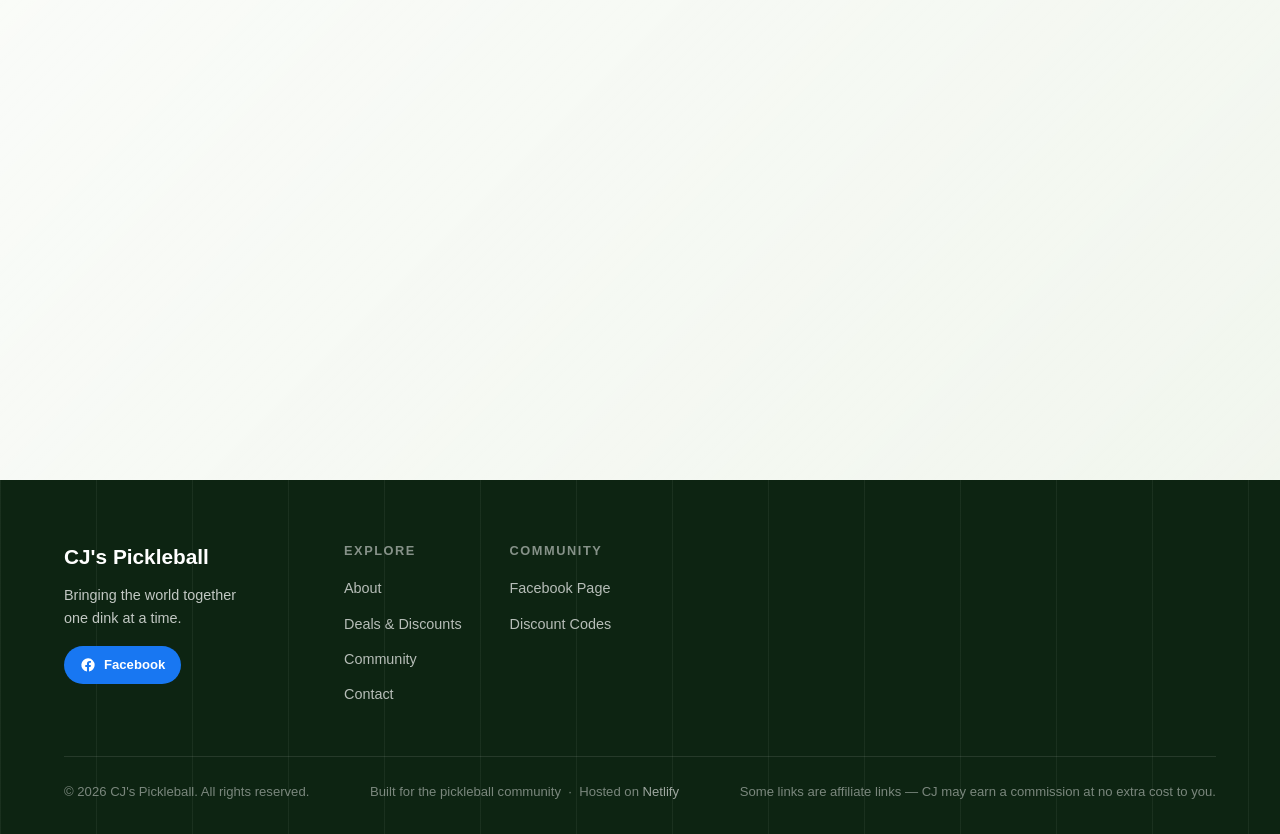
==== commit 92ed5b8a: "SEO: add ItemList/WebSite structured data via JSON-LD @graph - Fold SportsOrganization + WebSite + I" ====
--- a/index.html
+++ b/index.html
@@ -3,7 +3,7 @@
 <head>
   <meta charset="UTF-8" />
   <meta name="viewport" content="width=device-width, initial-scale=1.0" />
-  <meta http-equiv="Content-Security-Policy" content="default-src 'self'; script-src 'self' 'sha256-lZPivY3JWl3OGRTyoB26W2/Lv141C6NpAksxEHeONBY=' 'sha256-E6XOAjCILZ/AuLwCE5KbjKMVAke40XN7jnAro+2TRVE='; style-src 'self' https://fonts.googleapis.com; img-src 'self' data:; font-src 'self' https://fonts.gstatic.com; connect-src 'self'; object-src 'none'; frame-src 'none'; base-uri 'self'; form-action 'self'; upgrade-insecure-requests" />
+  <meta http-equiv="Content-Security-Policy" content="default-src 'self'; script-src 'self' 'sha256-brNz854dkrCE93W/t1+Diy9NpBLhnHGlJvkT4yts3S4=' 'sha256-E6XOAjCILZ/AuLwCE5KbjKMVAke40XN7jnAro+2TRVE='; style-src 'self' https://fonts.googleapis.com; img-src 'self' data:; font-src 'self' https://fonts.gstatic.com; connect-src 'self'; object-src 'none'; frame-src 'none'; base-uri 'self'; form-action 'self'; upgrade-insecure-requests" />
   <meta http-equiv="Permissions-Policy" content="camera=(), microphone=(), geolocation=(), payment=()" />
   <meta name="referrer" content="no-referrer" />
   <meta name="description" content="CJ's Pickleball – bringing the world together one dink at a time. Find exclusive discount codes, gear picks, and connect with our community." />
@@ -40,13 +40,43 @@
   <script type="application/ld+json">
   {
     "@context": "https://schema.org",
-    "@type": "SportsOrganization",
-    "name": "CJ's Pickleball",
-    "url": "https://cjspickleball.netlify.app/",
-    "logo": "https://cjspickleball.netlify.app/images/logo.png",
-    "description": "A worldwide pickleball community sharing tips, exclusive partner discounts, and bringing players together one dink at a time.",
-    "sameAs": [
-      "https://www.facebook.com/people/CJs-Pickleball-Page/100089379470047/"
+    "@graph": [
+      {
+        "@type": "SportsOrganization",
+        "@id": "https://cjspickleball.netlify.app/#organization",
+        "name": "CJ's Pickleball",
+        "url": "https://cjspickleball.netlify.app/",
+        "logo": "https://cjspickleball.netlify.app/images/logo.png",
+        "description": "A worldwide pickleball community sharing tips, exclusive partner discounts, and bringing players together one dink at a time.",
+        "sameAs": [
+          "https://www.facebook.com/people/CJs-Pickleball-Page/100089379470047/"
+        ]
+      },
+      {
+        "@type": "WebSite",
+        "@id": "https://cjspickleball.netlify.app/#website",
+        "url": "https://cjspickleball.netlify.app/",
+        "name": "CJ's Pickleball",
+        "publisher": { "@id": "https://cjspickleball.netlify.app/#organization" }
+      },
+      {
+        "@type": "ItemList",
+        "name": "CJ's Pickleball Partner Deals",
+        "description": "Exclusive partner discount links and promo codes curated by CJ's Pickleball.",
+        "numberOfItems": 10,
+        "itemListElement": [
+          { "@type": "ListItem", "position": 1, "name": "Holbrook Pickleball", "url": "https://holbrookpickleball.com/cjroberts" },
+          { "@type": "ListItem", "position": 2, "name": "HUDEF", "url": "https://hudefsport.com?sca_ref=4372136.7bZvbguDdl" },
+          { "@type": "ListItem", "position": 3, "name": "Mint Sport", "url": "https://mintsport.com/discount/cjpickle" },
+          { "@type": "ListItem", "position": 4, "name": "Crown Pickleball", "url": "https://crownpickleball.store/cjroberts" },
+          { "@type": "ListItem", "position": 5, "name": "Revolin Sports", "url": "https://rstr.co/revolin/6321" },
+          { "@type": "ListItem", "position": 6, "name": "FLiK Pickleball", "url": "https://flikpickleball.com/?ref=CJROBERTS" },
+          { "@type": "ListItem", "position": 7, "name": "ONIX Pickleball", "url": "https://www.onixpickleball.com/cjpickle" },
+          { "@type": "ListItem", "position": 8, "name": "TopspinPro Training Aid", "url": "https://topspinpro.com/pickleball-training-aid/ref/cjr" },
+          { "@type": "ListItem", "position": 9, "name": "SpinPro", "url": "https://topspinpro.com/spinpro-for-pickleball/ref/cjr" },
+          { "@type": "ListItem", "position": 10, "name": "NETX Quiet Pickleballs", "url": "https://netxbrand.com?sca_ref=9376042.qoX7azPHqpq" }
+        ]
+      }
     ]
   }
   </script>
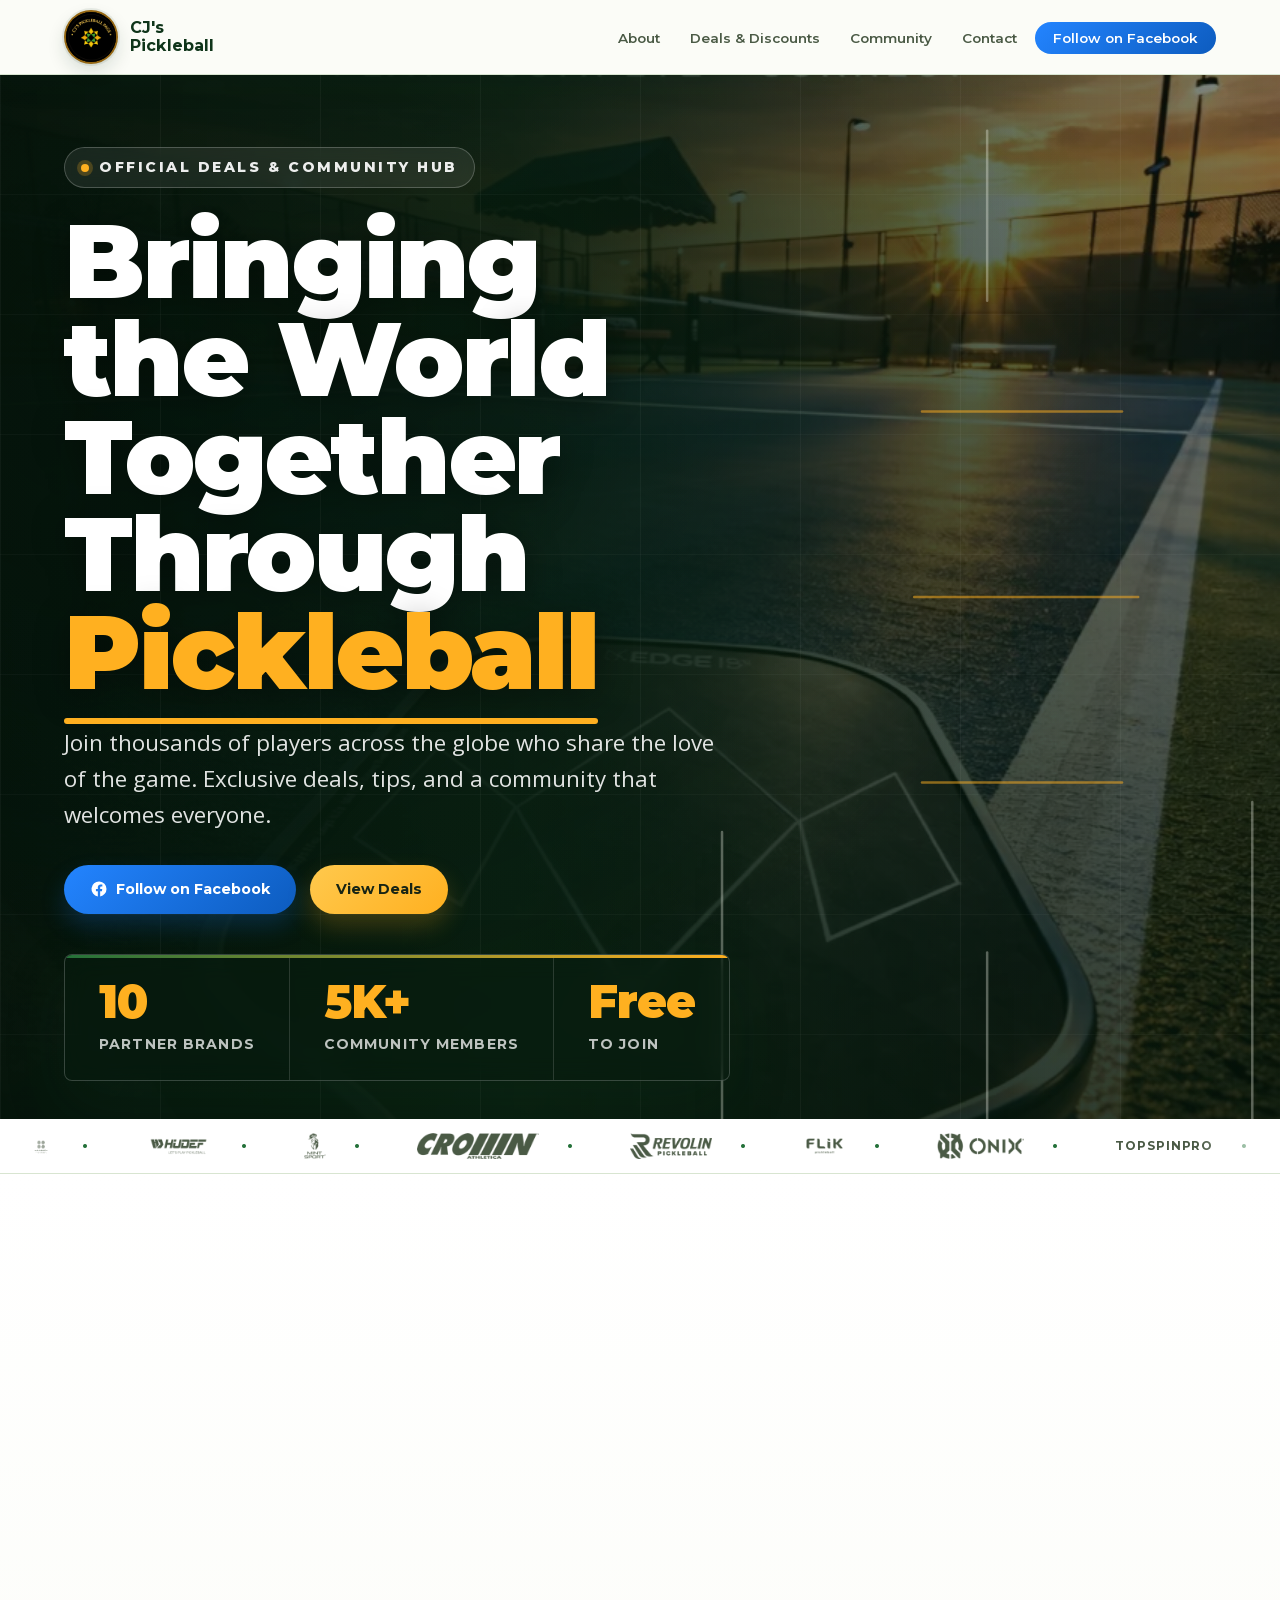
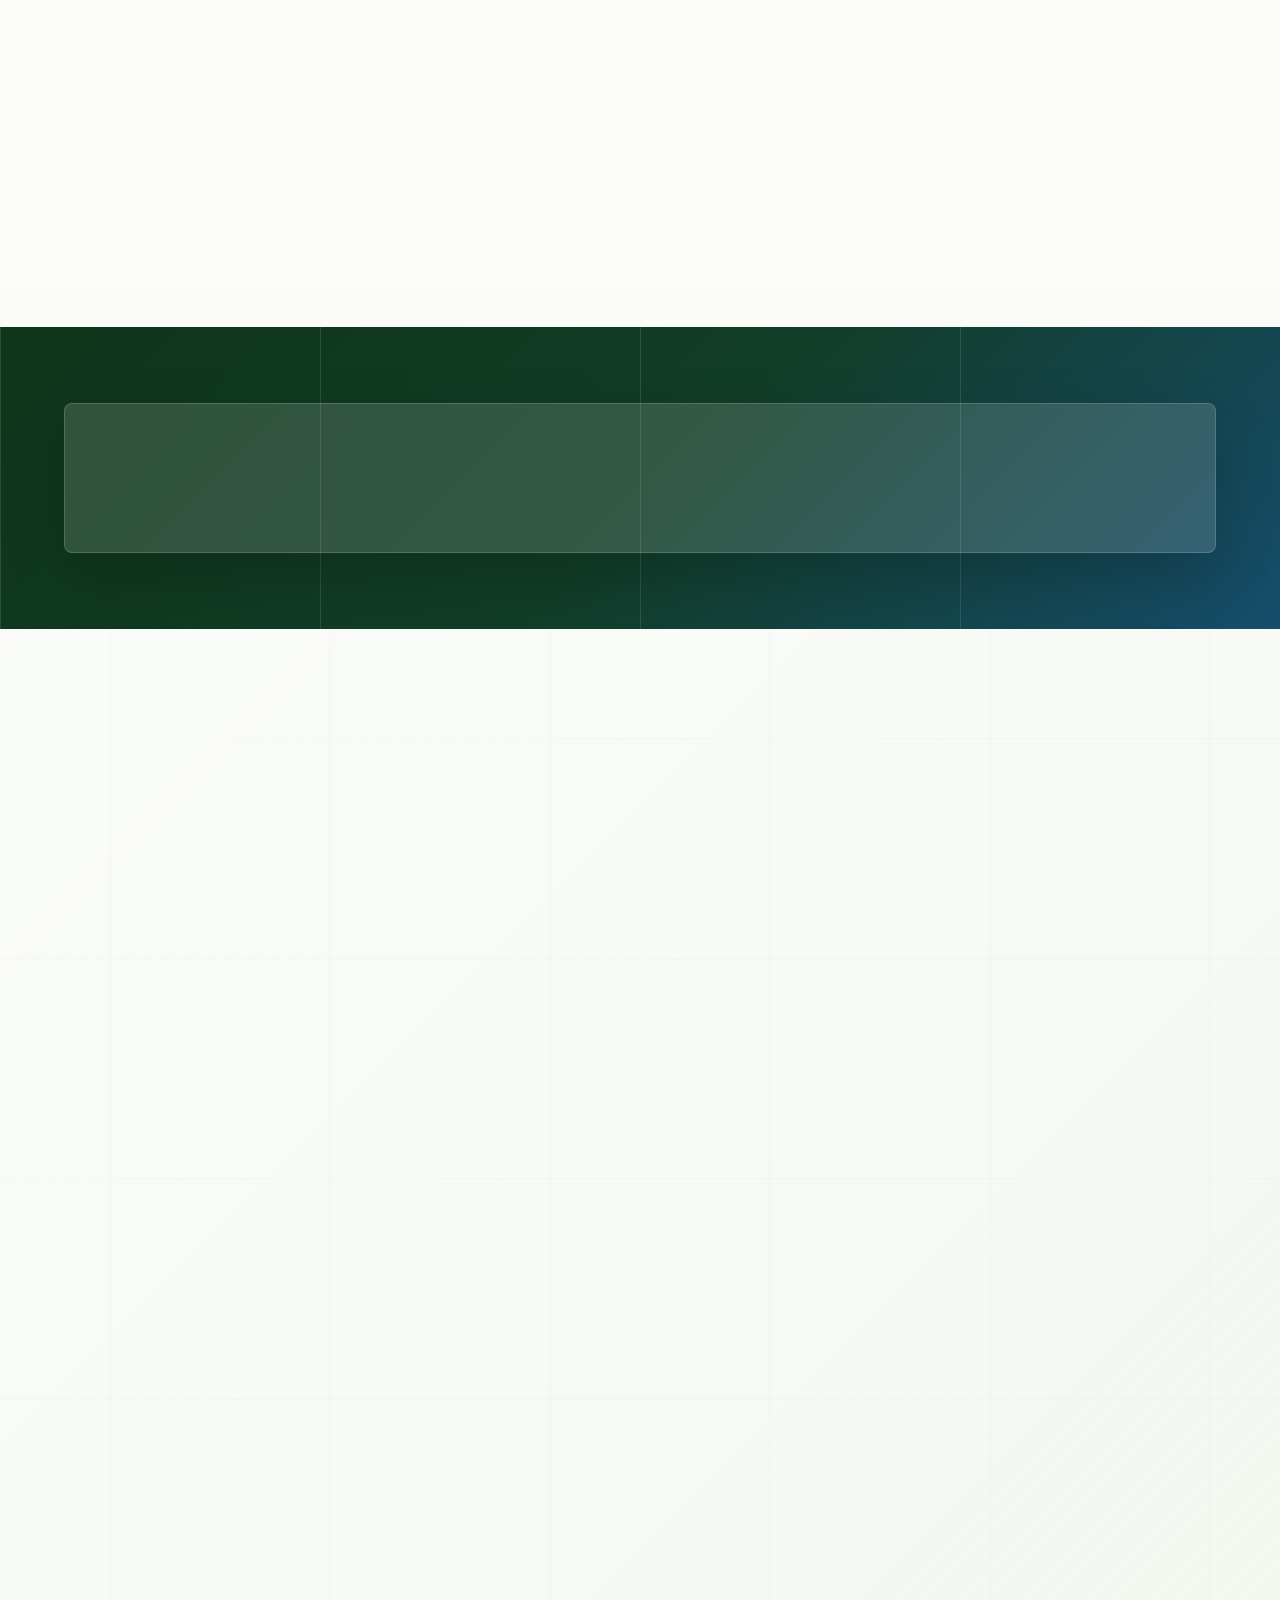
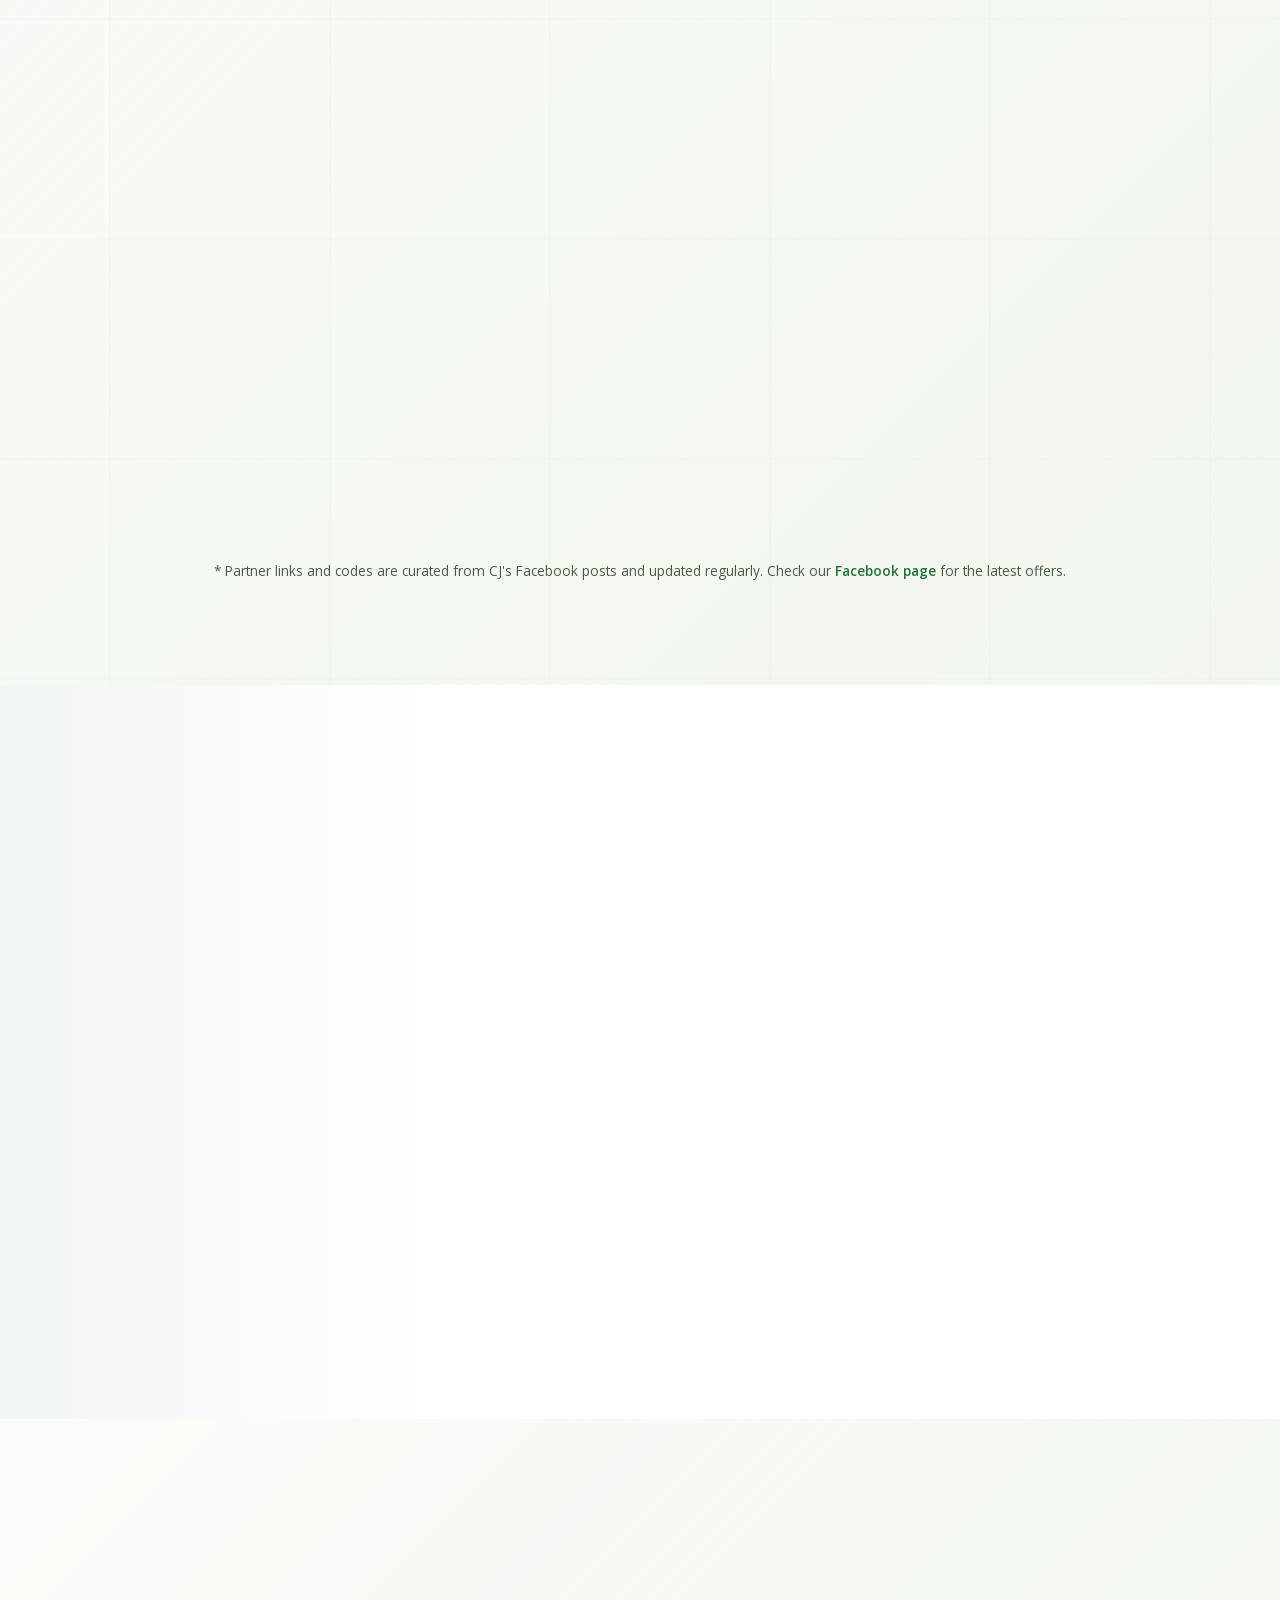
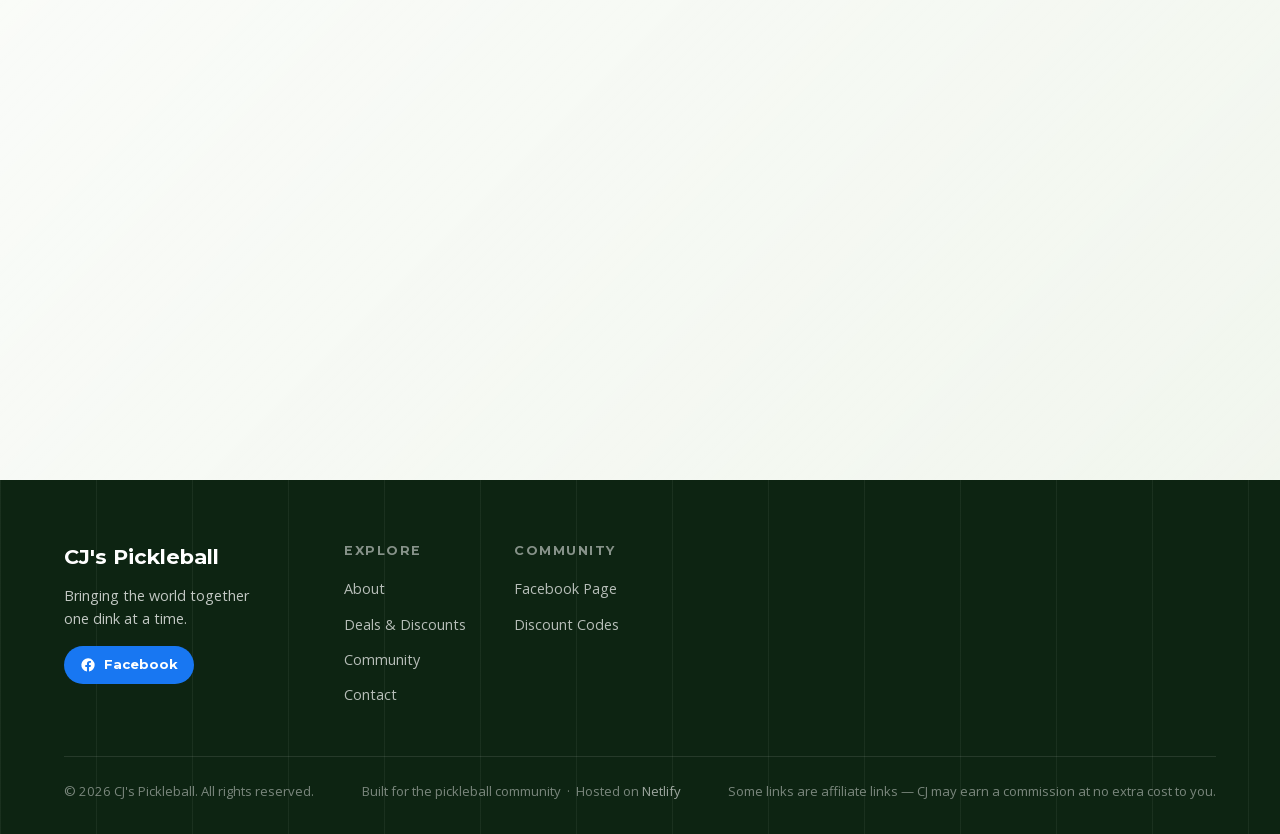
==== commit d64e0337: "Perf: self-host fonts, tighten CSP — drop Google Fonts entirely - Download Montserrat v31 + Open San" ====
--- a/index.html
+++ b/index.html
@@ -3,7 +3,7 @@
 <head>
   <meta charset="UTF-8" />
   <meta name="viewport" content="width=device-width, initial-scale=1.0" />
-  <meta http-equiv="Content-Security-Policy" content="default-src 'self'; script-src 'self' 'sha256-brNz854dkrCE93W/t1+Diy9NpBLhnHGlJvkT4yts3S4=' 'sha256-E6XOAjCILZ/AuLwCE5KbjKMVAke40XN7jnAro+2TRVE='; style-src 'self' https://fonts.googleapis.com; img-src 'self' data:; font-src 'self' https://fonts.gstatic.com; connect-src 'self'; object-src 'none'; frame-src 'none'; base-uri 'self'; form-action 'self'; upgrade-insecure-requests" />
+  <meta http-equiv="Content-Security-Policy" content="default-src 'self'; script-src 'self' 'sha256-brNz854dkrCE93W/t1+Diy9NpBLhnHGlJvkT4yts3S4=' 'sha256-E6XOAjCILZ/AuLwCE5KbjKMVAke40XN7jnAro+2TRVE='; style-src 'self'; img-src 'self' data:; font-src 'self'; connect-src 'self'; object-src 'none'; frame-src 'none'; base-uri 'self'; form-action 'self'; upgrade-insecure-requests" />
   <meta http-equiv="Permissions-Policy" content="camera=(), microphone=(), geolocation=(), payment=()" />
   <meta name="referrer" content="no-referrer" />
   <meta name="description" content="CJ's Pickleball – bringing the world together one dink at a time. Find exclusive discount codes, gear picks, and connect with our community." />
@@ -26,17 +26,17 @@
   <link rel="icon" type="image/png" href="images/logo.png" />
   <link rel="apple-touch-icon" href="images/apple-touch-icon.png" />
   <title>CJ's Pickleball | Bringing the World Together</title>
-  <link rel="preconnect" href="https://fonts.googleapis.com" crossorigin />
-  <link rel="preconnect" href="https://fonts.gstatic.com" crossorigin />
+  <link rel="preload" as="font" type="font/woff2" href="fonts/montserrat-latin.woff2" crossorigin />
+  <link rel="preload" as="font" type="font/woff2" href="fonts/open-sans-latin.woff2" crossorigin />
   <link rel="preload" as="image" href="images/hero-court.webp" type="image/webp" media="(min-width: 701px)" fetchpriority="high" />
   <link rel="preload" as="image" href="images/hero-court-mobile.webp" type="image/webp" media="(max-width: 700px)" fetchpriority="high" />
+  <link rel="stylesheet" href="css/fonts.css?v=20260607" />
   <link rel="stylesheet" href="css/base.css?v=20260601-polish1" />
   <link rel="stylesheet" href="css/components.css?v=20260529-shine4" />
   <link rel="stylesheet" href="css/nav.css?v=20260529-shine4" />
   <link rel="stylesheet" href="css/hero.css?v=20260529-shine4" />
   <link rel="stylesheet" href="css/sections.css?v=20260601-polish2" />
   <link rel="stylesheet" href="css/responsive.css?v=20260529-shine4" />
-  <link href="https://fonts.googleapis.com/css2?family=Montserrat:wght@400;600;700;800;900&family=Open+Sans:wght@400;600&display=swap" rel="stylesheet" crossorigin />
   <script type="application/ld+json">
   {
     "@context": "https://schema.org",
--- a/css/fonts.css
+++ b/css/fonts.css
@@ -0,0 +1,46 @@
+/*
+  Self-hosted variable fonts — Montserrat + Open Sans (OFL, redistributable)
+  Downloaded from Google Fonts v31/v44. Latin and Latin-ext subsets only.
+  Variable axes: font-weight covers full range (100–900).
+  font-display: swap prevents FOIT and matches previous Google Fonts behaviour.
+*/
+
+/* Montserrat — latin-ext */
+@font-face {
+  font-family: 'Montserrat';
+  font-style: normal;
+  font-weight: 100 900;
+  font-display: swap;
+  src: url('../fonts/montserrat-latin-ext.woff2') format('woff2');
+  unicode-range: U+0100-02BA, U+02BD-02C5, U+02C7-02CC, U+02CE-02D7, U+02DD-02FF, U+0304, U+0308, U+0329, U+1D00-1DBF, U+1E00-1E9F, U+1EF2-1EFF, U+2020, U+20A0-20AB, U+20AD-20C0, U+2113, U+2C60-2C7F, U+A720-A7FF;
+}
+
+/* Montserrat — latin */
+@font-face {
+  font-family: 'Montserrat';
+  font-style: normal;
+  font-weight: 100 900;
+  font-display: swap;
+  src: url('../fonts/montserrat-latin.woff2') format('woff2');
+  unicode-range: U+0000-00FF, U+0131, U+0152-0153, U+02BB-02BC, U+02C6, U+02DA, U+02DC, U+0304, U+0308, U+0329, U+2000-206F, U+20AC, U+2122, U+2191, U+2193, U+2212, U+2215, U+FEFF, U+FFFD;
+}
+
+/* Open Sans — latin-ext */
+@font-face {
+  font-family: 'Open Sans';
+  font-style: normal;
+  font-weight: 100 900;
+  font-display: swap;
+  src: url('../fonts/open-sans-latin-ext.woff2') format('woff2');
+  unicode-range: U+0100-02BA, U+02BD-02C5, U+02C7-02CC, U+02CE-02D7, U+02DD-02FF, U+0304, U+0308, U+0329, U+1D00-1DBF, U+1E00-1E9F, U+1EF2-1EFF, U+2020, U+20A0-20AB, U+20AD-20C0, U+2113, U+2C60-2C7F, U+A720-A7FF;
+}
+
+/* Open Sans — latin */
+@font-face {
+  font-family: 'Open Sans';
+  font-style: normal;
+  font-weight: 100 900;
+  font-display: swap;
+  src: url('../fonts/open-sans-latin.woff2') format('woff2');
+  unicode-range: U+0000-00FF, U+0131, U+0152-0153, U+02BB-02BC, U+02C6, U+02DA, U+02DC, U+0304, U+0308, U+0329, U+2000-206F, U+20AC, U+2122, U+2191, U+2193, U+2212, U+2215, U+FEFF, U+FFFD;
+}
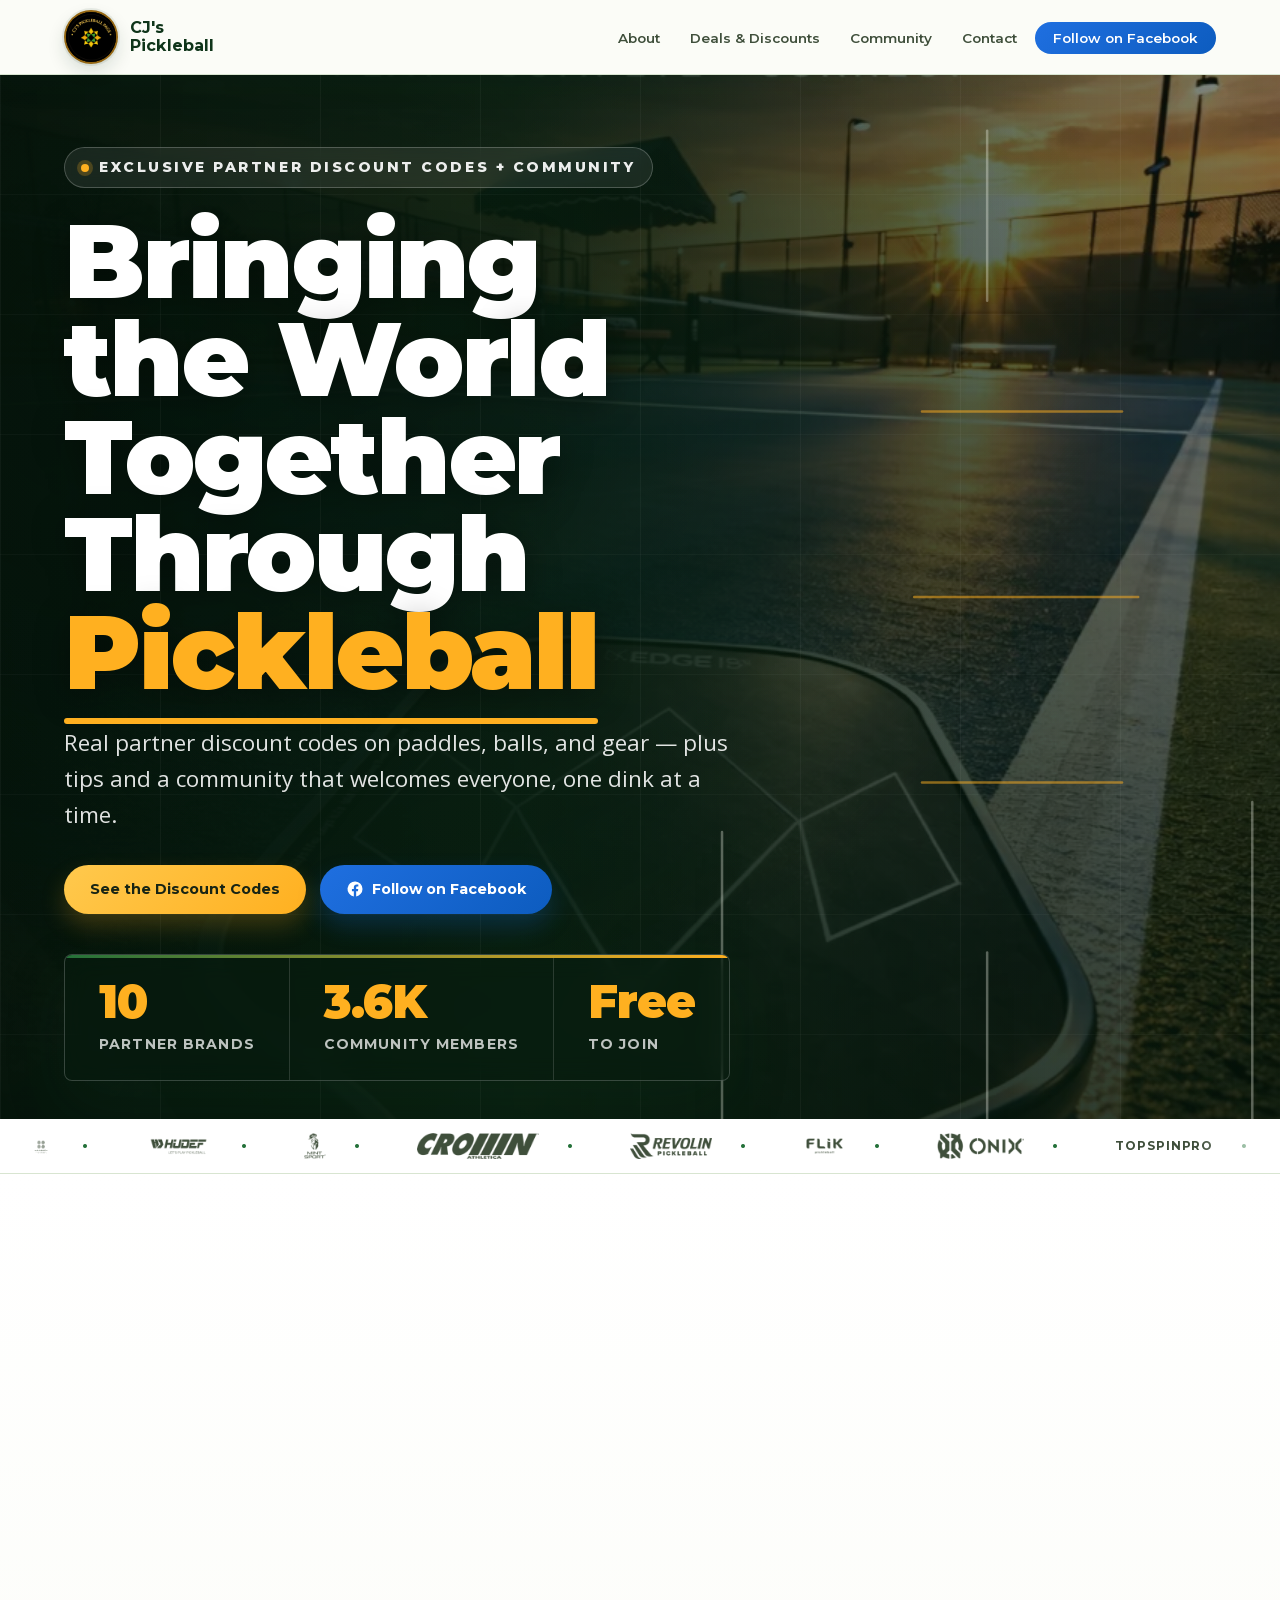
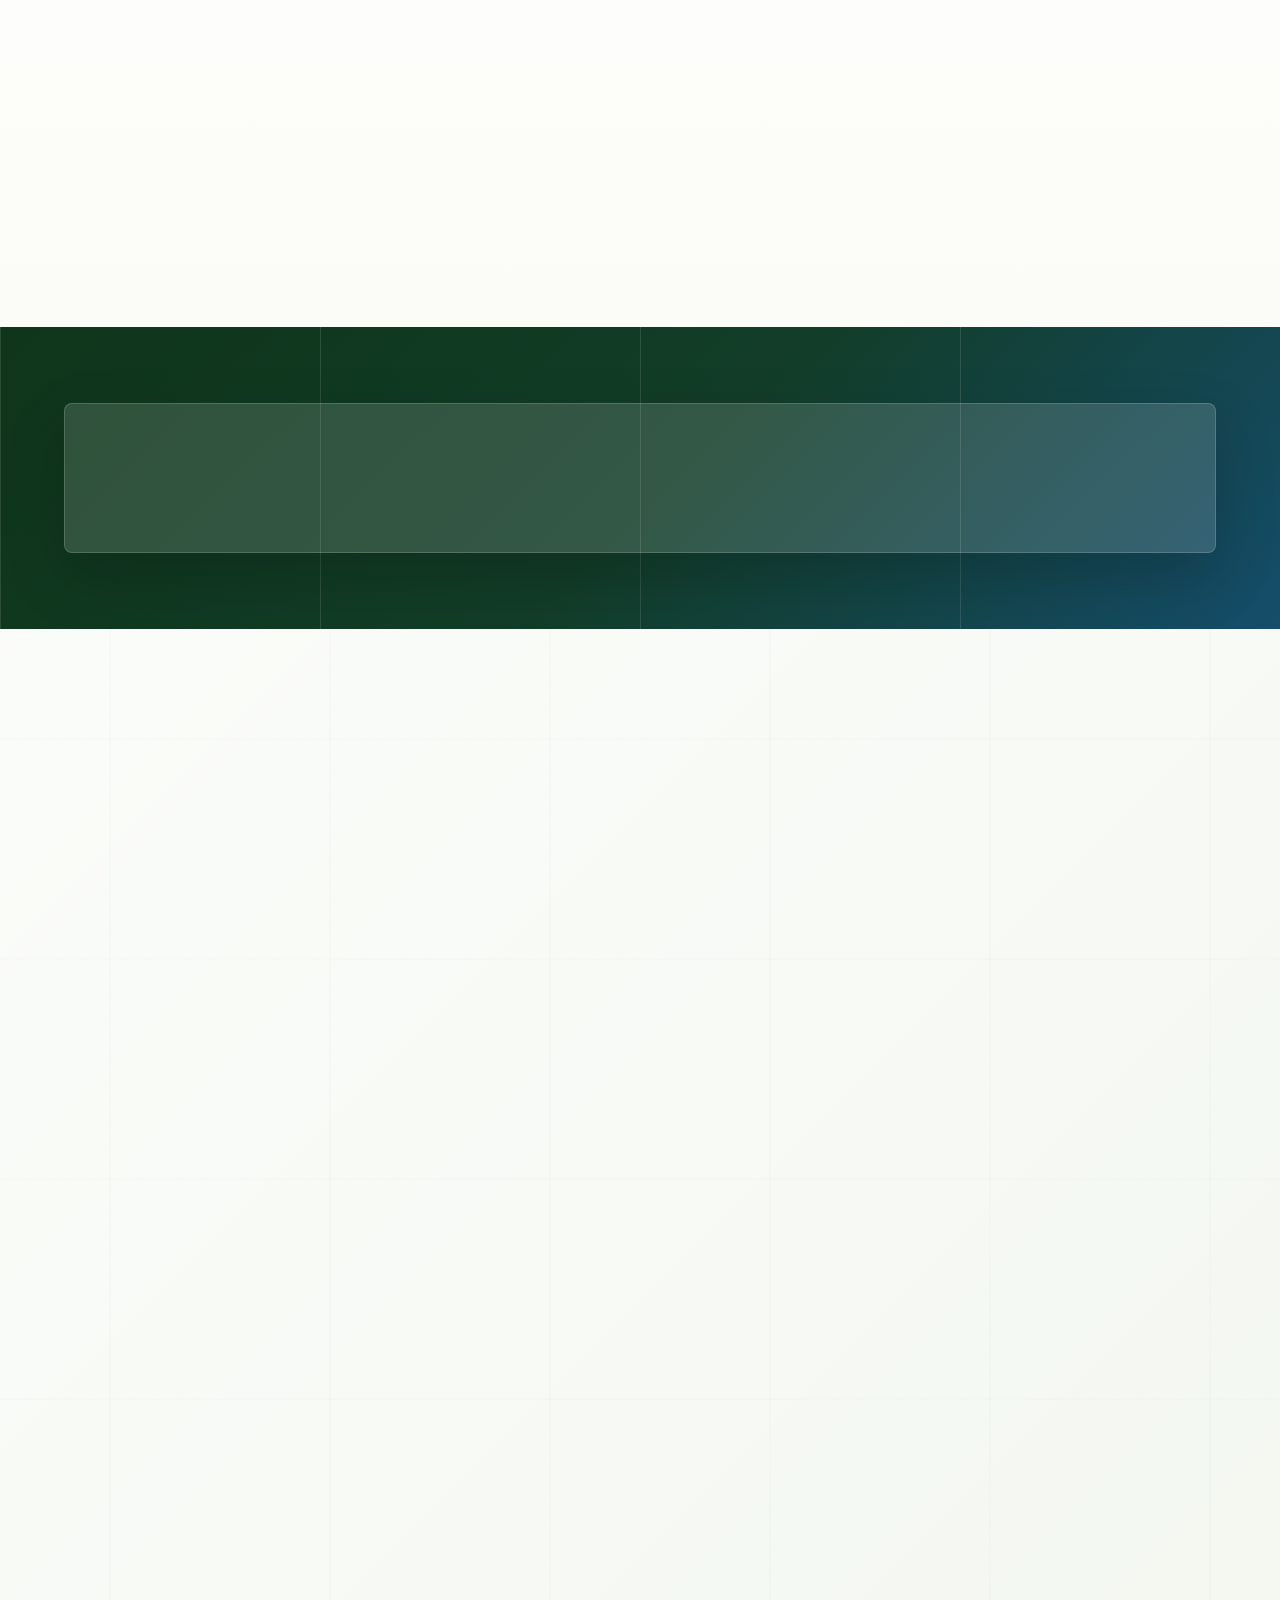
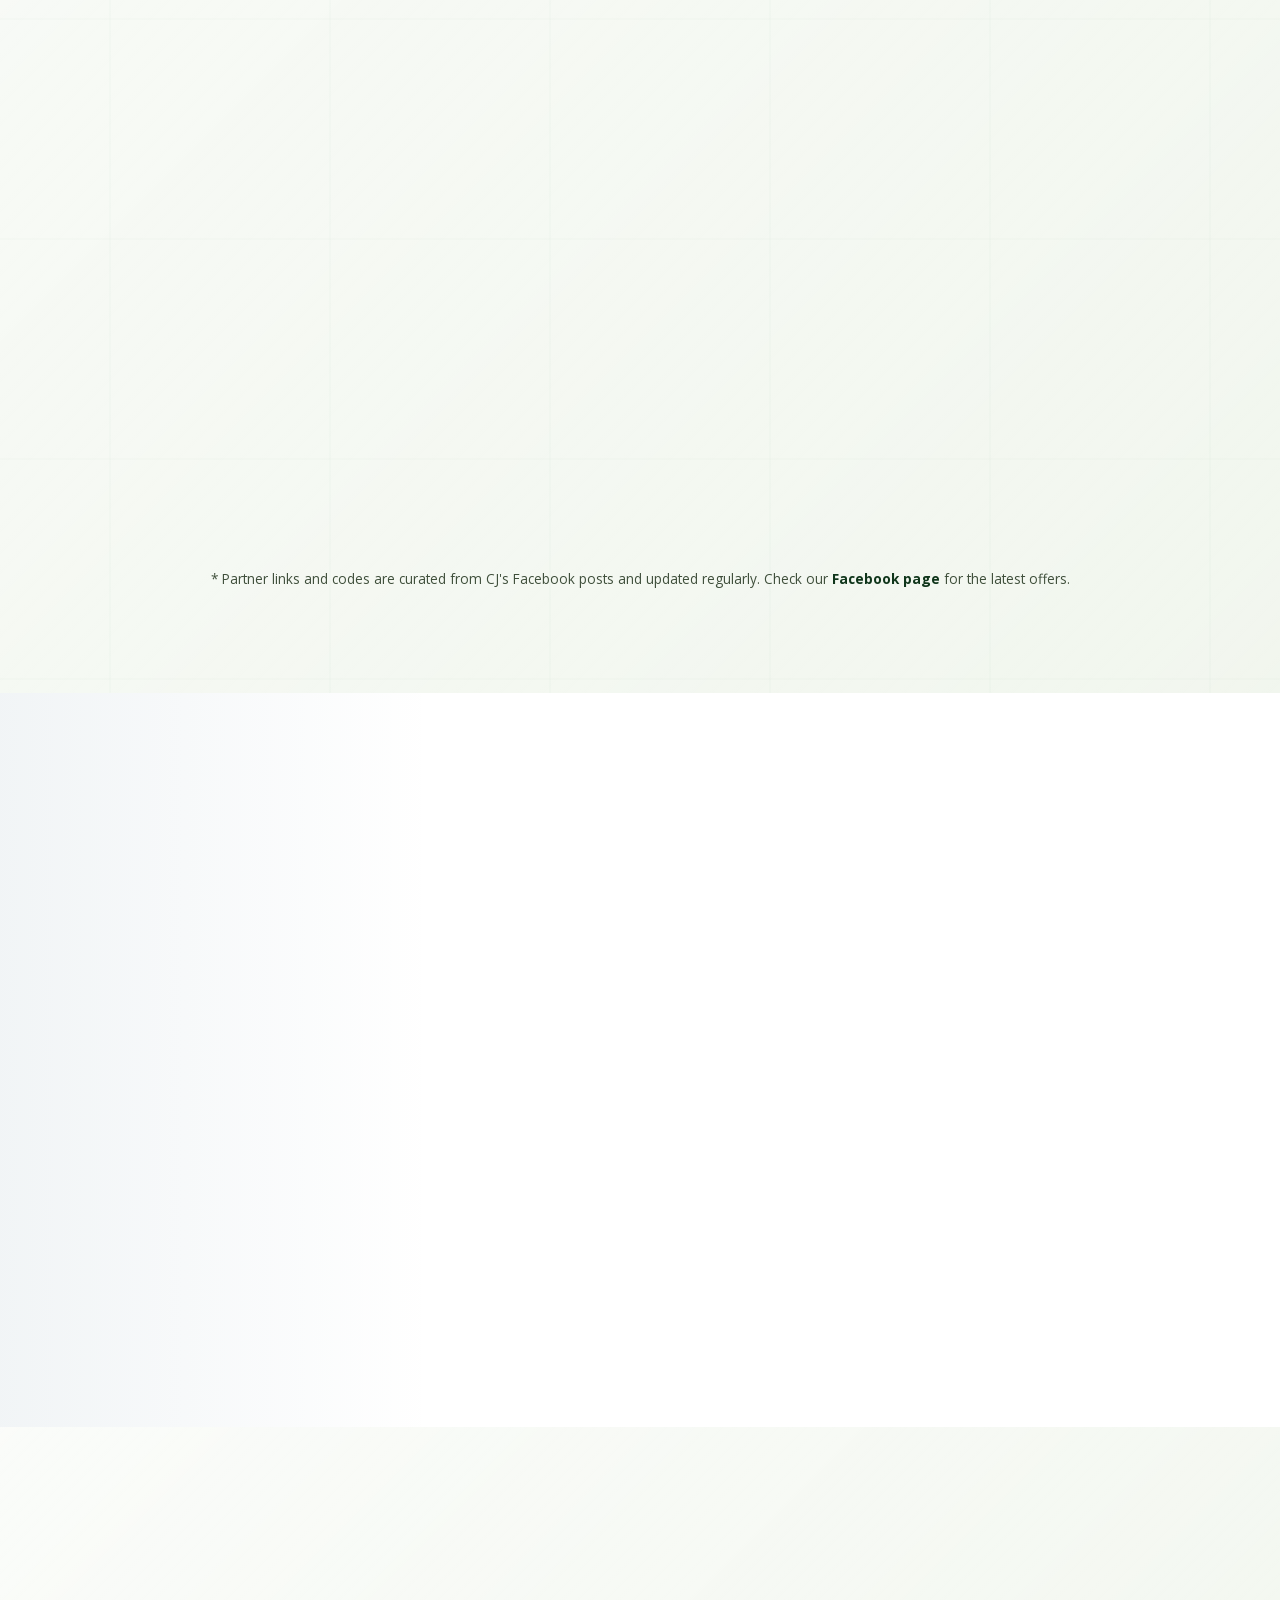
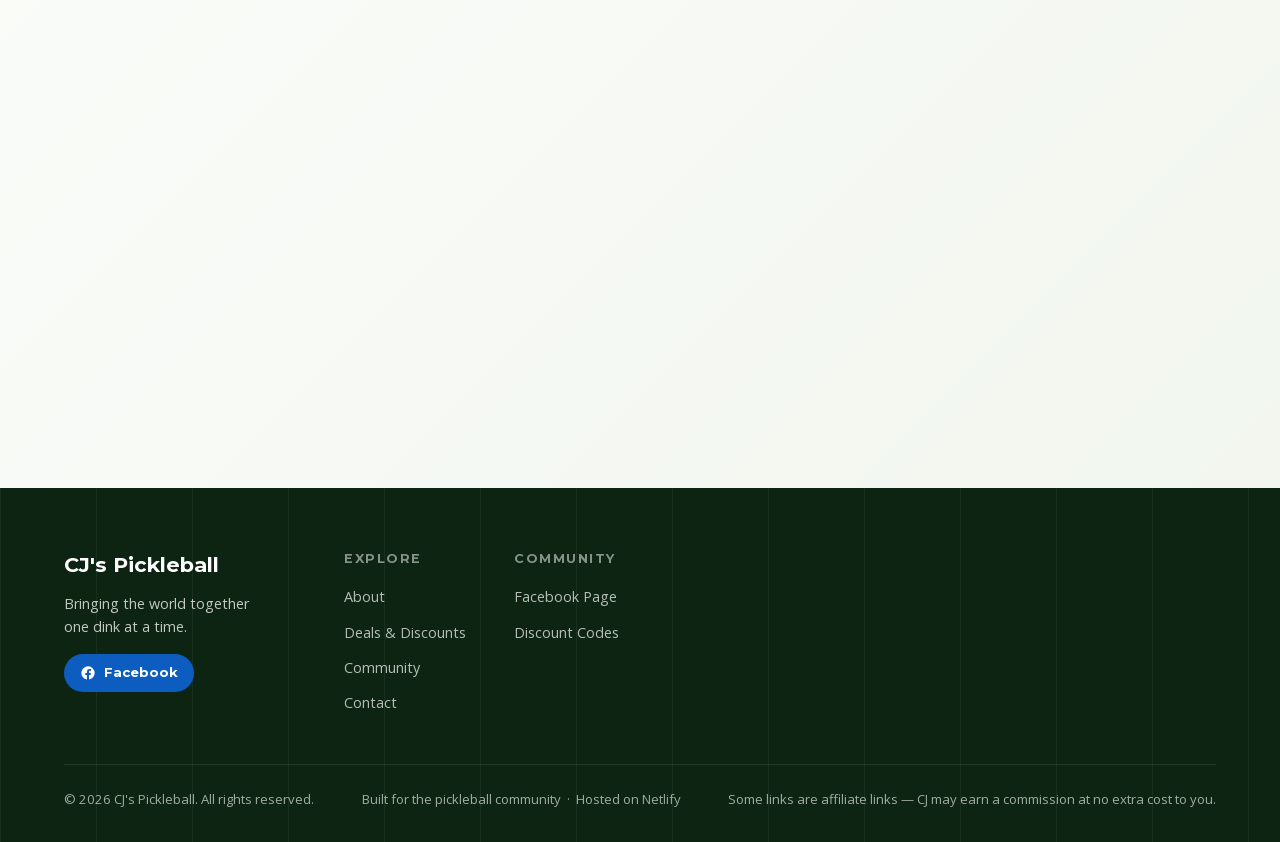
==== commit 4e6f44bd: "Production audit: perf 96, a11y 100, purpose clarity, real stats Measured mobile Lighthouse before -" ====
--- a/index.html
+++ b/index.html
@@ -3,12 +3,12 @@
 <head>
   <meta charset="UTF-8" />
   <meta name="viewport" content="width=device-width, initial-scale=1.0" />
-  <meta http-equiv="Content-Security-Policy" content="default-src 'self'; script-src 'self' 'sha256-brNz854dkrCE93W/t1+Diy9NpBLhnHGlJvkT4yts3S4=' 'sha256-E6XOAjCILZ/AuLwCE5KbjKMVAke40XN7jnAro+2TRVE='; style-src 'self'; img-src 'self' data:; font-src 'self'; connect-src 'self'; object-src 'none'; frame-src 'none'; base-uri 'self'; form-action 'self'; upgrade-insecure-requests" />
-  <meta http-equiv="Permissions-Policy" content="camera=(), microphone=(), geolocation=(), payment=()" />
+  <meta http-equiv="Content-Security-Policy" content="default-src 'self'; script-src 'self' 'sha256-brNz854dkrCE93W/t1+Diy9NpBLhnHGlJvkT4yts3S4=' 'sha256-njPJ/SnKX1OCoC/kh8zggVNp3XNT7BP7mJzq+lH2kQw='; style-src 'self'; img-src 'self' data:; font-src 'self'; connect-src 'self'; object-src 'none'; frame-src 'none'; base-uri 'self'; form-action 'self'; upgrade-insecure-requests" />
+  <meta http-equiv="Permissions-Policy" content="camera=(), microphone=(), geolocation=(), payment=(), browsing-topics=()" />
   <meta name="referrer" content="no-referrer" />
   <meta name="description" content="CJ's Pickleball – bringing the world together one dink at a time. Find exclusive discount codes, gear picks, and connect with our community." />
   <meta name="keywords" content="pickleball, CJs Pickleball, discount codes, pickleball gear, community" />
-  <meta property="og:title" content="CJ's Pickleball" />
+  <meta property="og:title" content="CJ's Pickleball — Discount Codes on Pickleball Gear" />
   <meta property="og:description" content="Join the worldwide pickleball movement with CJ's Pickleball. Exclusive deals, tips, and community." />
   <meta property="og:image" content="https://cjspickleball.netlify.app/images/og-card.jpg" />
   <meta property="og:image:width" content="1200" />
@@ -18,25 +18,21 @@
   <meta property="og:type" content="website" />
   <meta property="og:site_name" content="CJ's Pickleball" />
   <meta name="twitter:card" content="summary_large_image" />
-  <meta name="twitter:title" content="CJ's Pickleball" />
+  <meta name="twitter:title" content="CJ's Pickleball — Discount Codes on Pickleball Gear" />
   <meta name="twitter:description" content="Join the worldwide pickleball movement with CJ's Pickleball. Exclusive deals, tips, and community." />
   <meta name="twitter:image" content="https://cjspickleball.netlify.app/images/og-card.jpg" />
   <link rel="canonical" href="https://cjspickleball.netlify.app/" />
   <link rel="icon" type="image/png" sizes="32x32" href="images/favicon-32.png" />
   <link rel="icon" type="image/png" href="images/logo.png" />
   <link rel="apple-touch-icon" href="images/apple-touch-icon.png" />
-  <title>CJ's Pickleball | Bringing the World Together</title>
+  <title>CJ's Pickleball | Exclusive Pickleball Gear Discount Codes</title>
   <link rel="preload" as="font" type="font/woff2" href="fonts/montserrat-latin.woff2" crossorigin />
   <link rel="preload" as="font" type="font/woff2" href="fonts/open-sans-latin.woff2" crossorigin />
   <link rel="preload" as="image" href="images/hero-court.webp" type="image/webp" media="(min-width: 701px)" fetchpriority="high" />
   <link rel="preload" as="image" href="images/hero-court-mobile.webp" type="image/webp" media="(max-width: 700px)" fetchpriority="high" />
-  <link rel="stylesheet" href="css/fonts.css?v=20260607" />
-  <link rel="stylesheet" href="css/base.css?v=20260601-polish1" />
-  <link rel="stylesheet" href="css/components.css?v=20260529-shine4" />
-  <link rel="stylesheet" href="css/nav.css?v=20260529-shine4" />
-  <link rel="stylesheet" href="css/hero.css?v=20260529-shine4" />
-  <link rel="stylesheet" href="css/sections.css?v=20260601-polish2" />
-  <link rel="stylesheet" href="css/responsive.css?v=20260529-shine4" />
+  <!-- Authored as 7 files in css/; concatenated into css/app.css by scripts/build-css.sh
+       (one render-blocking request). CI verifies app.css is in sync with the sources. -->
+  <link rel="stylesheet" href="css/app.css?v=20260608" />
   <script type="application/ld+json">
   {
     "@context": "https://schema.org",
@@ -133,18 +129,18 @@
       <line class="cl" x1="120" y1="330" x2="120" y2="500" pathLength="1" />
     </svg>
     <div class="hero-content">
-      <span class="hero-kicker">Official deals &amp; community hub</span>
+      <span class="hero-kicker">Exclusive partner discount codes + community</span>
       <h1 class="hero-title">Bringing the&nbsp;World Together Through <span class="accent">Pickleball</span></h1>
       <p class="hero-subtitle">
-        Join thousands of players across the globe who share the love of the game.
-        Exclusive deals, tips, and a community that welcomes everyone.
+        Real partner discount codes on paddles, balls, and gear — plus tips and a
+        community that welcomes everyone, one dink at a time.
       </p>
       <div class="hero-actions">
+        <a href="#discounts" class="btn btn-secondary">See the Discount Codes</a>
         <a href="https://www.facebook.com/people/CJs-Pickleball-Page/100089379470047/" target="_blank" rel="noopener noreferrer" class="btn btn-primary">
           <svg class="btn-icon" xmlns="http://www.w3.org/2000/svg" viewBox="0 0 24 24" fill="currentColor" aria-hidden="true"><path d="M22 12a10 10 0 1 0-11.563 9.878v-6.988H7.898V12h2.54V9.797c0-2.506 1.492-3.89 3.777-3.89 1.094 0 2.238.195 2.238.195v2.46h-1.26c-1.243 0-1.63.771-1.63 1.562V12h2.773l-.443 2.89h-2.33v6.988A10.003 10.003 0 0 0 22 12z"/></svg>
           Follow on Facebook
         </a>
-        <a href="#discounts" class="btn btn-secondary">View Deals</a>
       </div>
       <div class="hero-proof" aria-label="CJ's Pickleball highlights">
         <div>
@@ -152,7 +148,7 @@
           <span>Partner brands</span>
         </div>
         <div>
-          <strong>5K+</strong>
+          <strong>3.6K</strong>
           <span>Community members</span>
         </div>
         <div>
@@ -177,8 +173,8 @@
       <span class="marquee-item" data-logo="images/partners/revolin.png">Revolin Sports</span>
       <span class="marquee-item" data-logo="images/partners/flik.png">FLiK</span>
       <span class="marquee-item" data-logo="images/partners/onix.png">ONIX</span>
-      <span class="marquee-item" data-logo="images/partners/topspinpro.svg">TopspinPro</span>
-      <span class="marquee-item" data-logo="images/partners/spinpro.svg">SpinPro</span>
+      <span class="marquee-item">TopspinPro</span>
+      <span class="marquee-item">SpinPro</span>
       <span class="marquee-item" data-logo="images/partners/netx.png">NETX</span>
       <span class="marquee-item" data-logo="images/partners/holbrook.png?v=2">Holbrook</span>
       <span class="marquee-item" data-logo="images/partners/hudef.png">HUDEF</span>
@@ -187,8 +183,8 @@
       <span class="marquee-item" data-logo="images/partners/revolin.png">Revolin Sports</span>
       <span class="marquee-item" data-logo="images/partners/flik.png">FLiK</span>
       <span class="marquee-item" data-logo="images/partners/onix.png">ONIX</span>
-      <span class="marquee-item" data-logo="images/partners/topspinpro.svg">TopspinPro</span>
-      <span class="marquee-item" data-logo="images/partners/spinpro.svg">SpinPro</span>
+      <span class="marquee-item">TopspinPro</span>
+      <span class="marquee-item">SpinPro</span>
       <span class="marquee-item" data-logo="images/partners/netx.png">NETX</span>
     </div>
   </div>
@@ -258,7 +254,7 @@
           <span class="stat-label">Partner Brands</span>
         </div>
         <div class="stat-item reveal">
-          <span class="stat-number" data-target="5000" data-suffix="+">5,000+</span>
+          <span class="stat-number stat-number--text">3.6K</span>
           <span class="stat-label">Community Members</span>
         </div>
         <div class="stat-item reveal">
@@ -515,6 +511,6 @@
 
   <button class="back-to-top" id="backToTop" aria-label="Back to top">&#8593;</button>
 
-  <script src="js/main.js?v=20260529-shine4" integrity="sha256-E6XOAjCILZ/AuLwCE5KbjKMVAke40XN7jnAro+2TRVE="></script>
+  <script src="js/main.js?v=20260608" integrity="sha256-njPJ/SnKX1OCoC/kh8zggVNp3XNT7BP7mJzq+lH2kQw="></script>
 </body>
 </html>
--- a/css/app.css
+++ b/css/app.css
@@ -0,0 +1,1645 @@
+/* GENERATED by scripts/build-css.sh — do not edit. Edit the source files in css/. */
+/*
+  Self-hosted variable fonts — Montserrat + Open Sans (OFL, redistributable)
+  Downloaded from Google Fonts v31/v44. Latin and Latin-ext subsets only.
+  Variable axes: font-weight covers full range (100–900).
+  font-display: swap prevents FOIT and matches previous Google Fonts behaviour.
+*/
+
+/* Montserrat — latin-ext */
+@font-face {
+  font-family: 'Montserrat';
+  font-style: normal;
+  font-weight: 100 900;
+  font-display: swap;
+  src: url('../fonts/montserrat-latin-ext.woff2') format('woff2');
+  unicode-range: U+0100-02BA, U+02BD-02C5, U+02C7-02CC, U+02CE-02D7, U+02DD-02FF, U+0304, U+0308, U+0329, U+1D00-1DBF, U+1E00-1E9F, U+1EF2-1EFF, U+2020, U+20A0-20AB, U+20AD-20C0, U+2113, U+2C60-2C7F, U+A720-A7FF;
+}
+
+/* Montserrat — latin */
+@font-face {
+  font-family: 'Montserrat';
+  font-style: normal;
+  font-weight: 100 900;
+  font-display: swap;
+  src: url('../fonts/montserrat-latin.woff2') format('woff2');
+  unicode-range: U+0000-00FF, U+0131, U+0152-0153, U+02BB-02BC, U+02C6, U+02DA, U+02DC, U+0304, U+0308, U+0329, U+2000-206F, U+20AC, U+2122, U+2191, U+2193, U+2212, U+2215, U+FEFF, U+FFFD;
+}
+
+/* Open Sans — latin-ext */
+@font-face {
+  font-family: 'Open Sans';
+  font-style: normal;
+  font-weight: 100 900;
+  font-display: swap;
+  src: url('../fonts/open-sans-latin-ext.woff2') format('woff2');
+  unicode-range: U+0100-02BA, U+02BD-02C5, U+02C7-02CC, U+02CE-02D7, U+02DD-02FF, U+0304, U+0308, U+0329, U+1D00-1DBF, U+1E00-1E9F, U+1EF2-1EFF, U+2020, U+20A0-20AB, U+20AD-20C0, U+2113, U+2C60-2C7F, U+A720-A7FF;
+}
+
+/* Open Sans — latin */
+@font-face {
+  font-family: 'Open Sans';
+  font-style: normal;
+  font-weight: 100 900;
+  font-display: swap;
+  src: url('../fonts/open-sans-latin.woff2') format('woff2');
+  unicode-range: U+0000-00FF, U+0131, U+0152-0153, U+02BB-02BC, U+02C6, U+02DA, U+02DC, U+0304, U+0308, U+0329, U+2000-206F, U+20AC, U+2122, U+2191, U+2193, U+2212, U+2215, U+FEFF, U+FFFD;
+}
+/* =============================================
+   CJ's Pickleball — Base
+   Reset, root variables, typography, body
+   ============================================= */
+
+/* ---- CSS Custom Properties ---- */
+:root {
+  --color-primary: #247139;       /* deep court green */
+  --color-primary-dark: #0f351a;
+  --color-accent: #ffb020;        /* pickleball gold */
+  --color-accent-dark: #d98208;
+  --color-court-blue: #154d6b;
+  --color-facebook: #1877f2;
+  --color-facebook-dark: #0d5cbf;
+
+  --color-bg: #fbfcf7;
+  --color-bg-alt: #eef4ea;
+  --color-surface: #ffffff;
+  --color-text: #172414;
+  --color-text-muted: #3f4f3b;   /* AA on all bands; clears 7:1 sunlight bar on light/alt */
+  --color-border: #d8e5d1;
+
+  --font-heading: 'Montserrat', sans-serif;
+  --font-body: 'Open Sans', sans-serif;
+
+  --radius-sm: 6px;
+  --radius-md: 8px;
+  --radius-pill: 9999px;
+
+  --shadow-sm: 0 1px 3px rgba(15,53,26,.08);
+  --shadow-md: 0 12px 28px rgba(15,53,26,.12);
+  --shadow-lg: 0 24px 60px rgba(15,53,26,.18);
+
+  --max-width: 1180px;
+  --nav-height: 74px;
+  --transition: 0.22s ease;
+
+  /* ===== "Night Court" redesign tokens ===== */
+  /* Extended palette — promote court-blue to a real secondary, add a deep
+     night-court tone for bold dark bands and a warm chalk for light ones. */
+  --color-secondary: #154d6b;       /* court blue */
+  --color-secondary-dark: #0e3850;
+  --color-night: #08200f;           /* deep night-court green */
+  --color-night-2: #0f3320;
+  --color-cream: #f4efe1;           /* warm chalk */
+  --color-ink: #0c1810;             /* near-black for dark-band text accents */
+
+  /* Fluid modular type scale (~1.25 ratio) */
+  --fs-300: clamp(0.78rem, 0.74rem + 0.18vw, 0.88rem);
+  --fs-400: clamp(1rem, 0.96rem + 0.22vw, 1.13rem);
+  --fs-500: clamp(1.15rem, 1.05rem + 0.5vw, 1.4rem);
+  --fs-600: clamp(1.4rem, 1.2rem + 1vw, 1.95rem);
+  --fs-700: clamp(1.85rem, 1.5rem + 1.9vw, 2.85rem);
+  --fs-800: clamp(2.4rem, 1.75rem + 3.2vw, 4.2rem);
+  --fs-display: clamp(2.9rem, 1.7rem + 6vw, 6.5rem);
+
+  /* 8px spacing rhythm */
+  --space-1: 8px;
+  --space-2: 16px;
+  --space-3: 24px;
+  --space-4: 32px;
+  --space-5: 40px;
+  --space-6: 48px;
+  --space-7: 64px;
+  --space-8: 80px;
+  --space-9: 96px;
+  --space-10: 120px;
+  --space-12: 160px;
+
+  /* Elevated shadow for focal elements (hero card, featured deal) */
+  --shadow-xl: 0 32px 80px rgba(6,25,12,.34);
+}
+
+/* ---- Reset & Base ---- */
+*, *::before, *::after { box-sizing: border-box; margin: 0; padding: 0; }
+
+html {
+  scroll-behavior: smooth;
+  font-size: 16px;
+  overflow-x: clip;
+}
+
+section[id] {
+  scroll-margin-top: calc(var(--nav-height) + 1px);
+}
+
+body {
+  font-family: var(--font-body);
+  color: var(--color-text);
+  background:
+    linear-gradient(90deg, rgba(36,113,57,.04) 1px, transparent 1px) 0 0 / 44px 44px,
+    linear-gradient(180deg, rgba(36,113,57,.035) 1px, transparent 1px) 0 0 / 44px 44px,
+    var(--color-bg);
+  line-height: 1.65;
+  -webkit-font-smoothing: antialiased;
+  overflow-x: clip;
+}
+
+@supports not (overflow: clip) {
+  html,
+  body {
+    overflow-x: hidden;
+  }
+}
+
+img { max-width: 100%; display: block; }
+a { color: inherit; text-decoration: none; }
+ul { list-style: none; }
+button { cursor: pointer; border: none; background: none; font-family: inherit; }
+
+/* ---- Accessibility: keyboard focus ---- */
+:focus { outline: none; }
+:focus-visible {
+  outline: 3px solid var(--color-accent);
+  outline-offset: 2px;
+  border-radius: var(--radius-sm);
+}
+.btn:focus-visible,
+.fb-follow-btn:focus-visible,
+.footer-social:focus-visible,
+.copy-btn:focus-visible {
+  outline-offset: 3px;
+}
+
+/* ---- Skip link ---- */
+.skip-link {
+  position: absolute;
+  left: 12px;
+  top: -100px;
+  z-index: 9999;
+  background: var(--color-primary-dark);
+  color: #fff;
+  font-family: var(--font-heading);
+  font-size: .9rem;
+  font-weight: 700;
+  padding: 10px 18px;
+  border-radius: var(--radius-sm);
+  box-shadow: var(--shadow-md);
+  transition: top var(--transition);
+}
+.skip-link:focus { top: 12px; outline: 3px solid var(--color-accent); outline-offset: 2px; }
+
+/* ---- Utility ---- */
+.container {
+  width: 90%;
+  max-width: var(--max-width);
+  margin: 0 auto;
+}
+
+.section { padding: clamp(72px, 8vw, 108px) 0; }
+.section-alt {
+  background:
+    linear-gradient(135deg, rgba(255,255,255,.74), rgba(255,255,255,.2)),
+    var(--color-bg-alt);
+}
+
+.section-header { text-align: center; margin-bottom: 56px; }
+
+.section-label {
+  display: inline-block;
+  font-family: var(--font-heading);
+  font-size: .75rem;
+  font-weight: 700;
+  letter-spacing: .12em;
+  text-transform: uppercase;
+  color: var(--color-primary);
+  background: rgba(36,113,57,.1);
+  padding: 5px 14px;
+  border-radius: var(--radius-pill);
+  margin-bottom: 14px;
+  box-shadow: inset 0 0 0 1px rgba(36,113,57,.08);
+}
+
+.section-title {
+  font-family: var(--font-heading);
+  font-size: clamp(1.8rem, 3.5vw, 2.6rem);
+  font-weight: 900;
+  line-height: 1.2;
+  color: var(--color-text);
+}
+
+.section-subtitle {
+  margin-top: 14px;
+  color: var(--color-text-muted);
+  font-size: 1.05rem;
+  max-width: 600px;
+  margin-left: auto;
+  margin-right: auto;
+}
+
+.accent { color: var(--color-primary); }
+
+.lead {
+  font-size: 1.15rem;
+  font-weight: 600;
+  line-height: 1.7;
+  margin-bottom: 16px;
+}
+
+/* ---- Noscript notice ---- */
+.noscript-banner {
+  background: var(--color-primary-dark);
+  color: #fff;
+  font-family: var(--font-heading);
+  font-size: .85rem;
+  font-weight: 600;
+  text-align: center;
+  padding: 10px 16px;
+  letter-spacing: .02em;
+}
+/* =============================================
+   CJ's Pickleball — Components
+   Buttons, badges, marquee, toast, scroll progress,
+   back-to-top, scroll-reveal
+   ============================================= */
+
+/* ---- Buttons ---- */
+.btn {
+  display: inline-flex;
+  align-items: center;
+  gap: 8px;
+  font-family: var(--font-heading);
+  font-size: .9rem;
+  font-weight: 700;
+  min-height: 48px;
+  padding: 13px 26px;
+  border-radius: var(--radius-pill);
+  transition: transform var(--transition), box-shadow var(--transition), background var(--transition), border-color var(--transition);
+  white-space: nowrap;
+}
+
+.btn:hover { transform: translateY(-2px); box-shadow: var(--shadow-md); }
+.btn:active { transform: translateY(0); }
+
+.btn-primary {
+  background: linear-gradient(135deg, #1f6fe0, var(--color-facebook-dark));
+  color: #fff;
+  box-shadow: 0 12px 24px rgba(24,119,242,.22);
+}
+.btn-primary:hover { background: linear-gradient(135deg, var(--color-facebook), #0b50a8); }
+
+.btn-secondary {
+  background: linear-gradient(135deg, #ffc94d, var(--color-accent));
+  color: var(--color-text);
+  box-shadow: 0 12px 24px rgba(255,176,32,.22);
+}
+.btn-secondary:hover { background: linear-gradient(135deg, #ffd66d, var(--color-accent-dark)); }
+
+.btn-outline {
+  border: 2px solid var(--color-primary);
+  color: var(--color-primary);
+  padding: 11px 24px;
+}
+.btn-outline:hover { background: var(--color-primary); color: #fff; }
+
+.btn-large { padding: 16px 32px; font-size: 1rem; }
+
+.btn-icon {
+  width: 18px;
+  height: 18px;
+  flex-shrink: 0;
+}
+
+/* ---- Partner Marquee Strip ---- */
+.marquee-strip {
+  background: #fff;
+  border-bottom: 1px solid var(--color-border);
+  padding: 14px 0;
+  overflow: clip;
+  position: relative;
+  width: 100%;
+  max-width: 100vw;
+  contain: paint;
+}
+.marquee-strip::before,
+.marquee-strip::after {
+  content: '';
+  position: absolute;
+  top: 0;
+  bottom: 0;
+  width: 80px;
+  z-index: 2;
+  pointer-events: none;
+}
+.marquee-strip::before { left: 0; background: linear-gradient(to right, #fff, transparent); }
+.marquee-strip::after  { right: 0; background: linear-gradient(to left, #fff, transparent); }
+
+.marquee-track {
+  display: flex;
+  align-items: center;
+  white-space: nowrap;
+  width: max-content;
+  animation: marquee-scroll 24s linear infinite;
+}
+.marquee-item {
+  display: inline-flex;
+  align-items: center;
+  font-family: var(--font-heading);
+  font-size: .75rem;
+  font-weight: 700;
+  letter-spacing: .08em;
+  text-transform: uppercase;
+  color: var(--color-text-muted);
+  padding: 0 28px;
+}
+.marquee-item::after {
+  content: '\00B7';
+  color: var(--color-primary);
+  font-size: 1.2rem;
+  margin-left: 28px;
+  line-height: 1;
+}
+
+/* Logo variant — applied by js/main.js when a partner logo asset loads.
+   The logo is painted as a single-color silhouette (CSS mask filled with the
+   item's text color) so every brand shares the strip's muted tone and sits
+   seamlessly beside the text wordmarks. Width/height are set inline per logo. */
+.marquee-item--logo { color: var(--color-text-muted); }
+.marquee-logo {
+  display: block;
+  background-color: currentColor;
+  -webkit-mask-repeat: no-repeat;
+          mask-repeat: no-repeat;
+  -webkit-mask-position: center;
+          mask-position: center;
+  -webkit-mask-size: contain;
+          mask-size: contain;
+}
+
+@keyframes marquee-scroll {
+  from { transform: translateX(0); }
+  to   { transform: translateX(-50%); }
+}
+
+/* ---- Toast ---- */
+.toast {
+  position: fixed;
+  bottom: 28px;
+  left: 50%;
+  transform: translateX(-50%) translateY(20px);
+  background: var(--color-primary-dark);
+  color: #fff;
+  font-family: var(--font-heading);
+  font-size: .9rem;
+  font-weight: 700;
+  padding: 12px 24px;
+  border-radius: var(--radius-pill);
+  box-shadow: var(--shadow-lg);
+  opacity: 0;
+  pointer-events: none;
+  transition: opacity .3s ease, transform .3s ease;
+  z-index: 9999;
+}
+.toast.show {
+  opacity: 1;
+  transform: translateX(-50%) translateY(0);
+}
+
+/* ---- Scroll Progress Bar ---- */
+.scroll-progress {
+  position: fixed;
+  top: 0;
+  left: 0;
+  height: 3px;
+  width: 0%;
+  background: var(--color-primary);
+  z-index: 200;
+  pointer-events: none;
+  transition: width 0.1s linear;
+}
+
+/* ---- Back to Top ---- */
+.back-to-top {
+  position: fixed;
+  bottom: 32px;
+  right: 28px;
+  width: 44px;
+  height: 44px;
+  border-radius: 50%;
+  background: var(--color-primary);
+  color: #fff;
+  font-size: 1.25rem;
+  display: flex;
+  align-items: center;
+  justify-content: center;
+  box-shadow: var(--shadow-md);
+  opacity: 0;
+  pointer-events: none;
+  transform: translateY(10px);
+  transition: opacity var(--transition), transform var(--transition), background var(--transition), box-shadow var(--transition);
+  z-index: 150;
+}
+.back-to-top--visible {
+  opacity: 1;
+  pointer-events: auto;
+  transform: translateY(0);
+}
+.back-to-top:hover {
+  background: var(--color-primary-dark);
+  transform: translateY(-3px);
+  box-shadow: var(--shadow-lg);
+}
+.back-to-top:focus-visible {
+  outline: 3px solid var(--color-accent);
+  outline-offset: 3px;
+}
+
+/* ---- Scroll Reveal ---- */
+.reveal {
+  opacity: 0;
+  transform: translateY(32px);
+  transition: opacity 0.7s cubic-bezier(.22,.61,.36,1), transform 0.7s cubic-bezier(.22,.61,.36,1);
+}
+
+.reveal.reveal--visible {
+  opacity: 1;
+  transform: translateY(0);
+}
+
+/* Stagger via nth-child to keep markup CSP-clean. */
+.reveal-stagger > .reveal:nth-child(2)   { transition-delay: 0.1s; }
+.reveal-stagger > .reveal:nth-child(3)   { transition-delay: 0.2s; }
+.reveal-stagger > .reveal:nth-child(4)   { transition-delay: 0.3s; }
+.reveal-stagger > .reveal:nth-child(5)   { transition-delay: 0.4s; }
+.reveal-stagger > .reveal:nth-child(n+6) { transition-delay: 0.5s; }
+
+/* No-JS fallback — without JS, the IntersectionObserver never fires,
+   so we make reveals visible by default. JS removes this class on load. */
+.no-js .reveal {
+  opacity: 1;
+  transform: none;
+  transition: none;
+}
+
+/* ---- Copy buffer (hidden textarea for execCommand fallback) ---- */
+.copy-buffer {
+  position: fixed;
+  left: -9999px;
+  top: -9999px;
+  width: 1px;
+  height: 1px;
+  opacity: 0;
+}
+/* =============================================
+   CJ's Pickleball — Navigation
+   Header, navbar, hamburger toggle
+   ============================================= */
+
+.site-header {
+  position: sticky;
+  top: 0;
+  z-index: 100;
+  background: rgba(251,252,247,.94);
+  backdrop-filter: blur(10px);
+  border-bottom: 1px solid var(--color-border);
+  box-shadow: 0 12px 30px rgba(15,53,26,.06);
+}
+
+.navbar {
+  display: flex;
+  align-items: center;
+  justify-content: space-between;
+  height: var(--nav-height);
+  width: 90%;
+  max-width: var(--max-width);
+  margin: 0 auto;
+  gap: 24px;
+}
+
+.nav-logo {
+  display: flex;
+  align-items: center;
+  gap: 12px;
+  font-family: var(--font-heading);
+  font-size: 1.15rem;
+  font-weight: 700;
+  color: var(--color-primary-dark);
+  flex-shrink: 0;
+}
+
+.logo-img {
+  height: 54px;
+  width: 54px;
+  border-radius: 50%;
+  border: 2px solid rgba(255,176,32,.58);
+  box-shadow: 0 0 0 2px rgba(15,53,26,.08), 0 8px 18px rgba(15,53,26,.14);
+  background: #000;
+}
+.logo-img--hidden { display: none; }
+
+.logo-text {
+  display: flex;
+  flex-direction: column;
+  line-height: 1.15;
+  font-size: 1rem;
+  letter-spacing: .01em;
+  color: var(--color-primary-dark);
+}
+.logo-text.logo-text--fallback { display: flex; }
+
+.nav-menu {
+  display: flex;
+  align-items: center;
+  gap: 6px;
+  flex-wrap: wrap;
+}
+
+.nav-link {
+  font-family: var(--font-heading);
+  font-size: .85rem;
+  font-weight: 600;
+  color: var(--color-text-muted);
+  padding: 7px 12px;
+  border-radius: var(--radius-sm);
+  transition: color var(--transition), background var(--transition);
+}
+.nav-link:hover { color: var(--color-primary); background: rgba(46,125,50,.08); }
+
+.navbar .nav-cta {
+  background: linear-gradient(135deg, #1f6fe0, var(--color-facebook-dark));
+  color: #fff;
+  border-radius: var(--radius-pill);
+  padding: 8px 18px;
+}
+.navbar .nav-cta:hover { background: linear-gradient(135deg, var(--color-facebook), #0b50a8); }
+
+.navbar .nav-link--active { color: var(--color-primary); border-bottom: 2px solid var(--color-primary); padding-bottom: 5px; }
+
+.nav-toggle {
+  display: none;
+  flex-direction: column;
+  justify-content: center;
+  align-items: center;
+  gap: 5px;
+  padding: 10px;
+  min-width: 44px;   /* WCAG 2.5.8 — courtside one-handed tap target */
+  min-height: 44px;
+}
+.hamburger {
+  display: block;
+  width: 24px;
+  height: 2px;
+  background: var(--color-text);
+  border-radius: 2px;
+  transition: transform var(--transition), opacity var(--transition);
+}
+.nav-toggle[aria-expanded="true"] .hamburger:nth-child(1) { transform: translateY(7px) rotate(45deg); }
+.nav-toggle[aria-expanded="true"] .hamburger:nth-child(2) { opacity: 0; }
+.nav-toggle[aria-expanded="true"] .hamburger:nth-child(3) { transform: translateY(-7px) rotate(-45deg); }
+/* =============================================
+   CJ's Pickleball — Hero  (Night Court redesign)
+   Cinematic court banner, court-line motif, scorecard
+   ============================================= */
+
+.hero {
+  position: relative;
+  min-height: clamp(560px, 82svh, 760px);
+  /* JPEG-only fallback for browsers without image-set() support */
+  background:
+    radial-gradient(125% 120% at 14% 26%, rgba(4,18,9,.34), transparent 60%),
+    linear-gradient(90deg, rgba(5,20,10,.96) 0%, rgba(8,32,16,.88) 40%, rgba(8,32,16,.5) 68%, rgba(8,32,16,.26) 100%),
+    linear-gradient(180deg, rgba(5,20,10,.30), rgba(4,16,8,.74)),
+    url("../images/hero-court.jpg") center right / cover no-repeat;
+  /* Modern browsers: prefer WebP (~60% smaller), fall back to JPEG */
+  background:
+    radial-gradient(125% 120% at 14% 26%, rgba(4,18,9,.34), transparent 60%),
+    linear-gradient(90deg, rgba(5,20,10,.96) 0%, rgba(8,32,16,.88) 40%, rgba(8,32,16,.5) 68%, rgba(8,32,16,.26) 100%),
+    linear-gradient(180deg, rgba(5,20,10,.30), rgba(4,16,8,.74)),
+    image-set(
+      url("../images/hero-court.webp") type("image/webp"),
+      url("../images/hero-court.jpg") type("image/jpeg")
+    ) center right / cover no-repeat;
+  display: flex;
+  align-items: center;
+  overflow: hidden;
+  padding: clamp(40px, 6vw, 72px) 5% clamp(28px, 3vw, 40px);
+  isolation: isolate;
+}
+
+.hero-overlay {
+  position: absolute;
+  inset: 0;
+  background:
+    linear-gradient(90deg, rgba(245,248,237,.10) 1px, transparent 1px) 0 0 / 160px 100%,
+    linear-gradient(0deg, rgba(245,248,237,.07) 1px, transparent 1px) 0 0 / 100% 120px;
+  mix-blend-mode: screen;
+  opacity: .4;
+  pointer-events: none;
+  z-index: 1;
+}
+
+/* ---- Court-line motif (decorative; draws in on load) ---- */
+.hero-court {
+  position: absolute;
+  top: 50%;
+  right: -2%;
+  transform: translateY(-50%);
+  height: 132%;
+  width: auto;
+  max-width: 50%;
+  opacity: .55;
+  z-index: 1;
+  pointer-events: none;
+  filter: drop-shadow(0 8px 26px rgba(0,0,0,.4));
+}
+.hero-court .cl {
+  fill: none;
+  stroke: rgba(245,248,237,.6);
+  stroke-width: 2.5;
+  stroke-linecap: round;
+  vector-effect: non-scaling-stroke;
+}
+.hero-court .cl-accent { stroke: var(--color-accent); opacity: .92; }
+
+.hero-content {
+  position: relative;
+  z-index: 2;
+  max-width: 720px;
+}
+
+/* ---- Eyebrow / kicker ---- */
+.hero-kicker {
+  display: inline-flex;
+  align-items: center;
+  gap: 10px;
+  font-family: var(--font-heading);
+  font-size: var(--fs-300);
+  font-weight: 800;
+  letter-spacing: .18em;
+  text-transform: uppercase;
+  color: rgba(255,255,255,.92);
+  padding: 8px 16px;
+  border: 1px solid rgba(255,255,255,.22);
+  border-radius: var(--radius-pill);
+  background: rgba(255,255,255,.08);
+  backdrop-filter: blur(8px);
+  margin-bottom: var(--space-3);
+}
+.hero-kicker::before {
+  content: "";
+  width: 8px;
+  height: 8px;
+  border-radius: 50%;
+  background: var(--color-accent);
+  box-shadow: 0 0 0 4px rgba(255,176,32,.22);
+}
+
+.hero-title {
+  font-family: var(--font-heading);
+  font-size: var(--fs-display);
+  font-weight: 900;
+  line-height: .94;
+  letter-spacing: -.02em;
+  color: #fff;
+  margin-bottom: var(--space-3);
+  max-width: 15ch;
+  text-shadow: 0 6px 34px rgba(0,0,0,.4);
+}
+.hero-title .accent {
+  color: var(--color-accent);
+  position: relative;
+  white-space: nowrap;
+}
+
+.hero-subtitle {
+  font-size: var(--fs-500);
+  color: rgba(255,255,255,.88);
+  max-width: 52ch;
+  margin-bottom: var(--space-4);
+  line-height: 1.6;
+}
+
+.hero-actions {
+  display: flex;
+  flex-wrap: wrap;
+  gap: 14px;
+  align-items: center;
+}
+
+/* ---- Proof scorecard ---- */
+.hero-proof {
+  display: grid;
+  grid-template-columns: repeat(3, auto);
+  width: fit-content;
+  margin-top: var(--space-5);
+  border: 1px solid rgba(255,255,255,.2);
+  border-radius: var(--radius-md);
+  overflow: hidden;
+  background: rgba(7,28,14,.5);
+  box-shadow: var(--shadow-lg);
+  backdrop-filter: blur(12px);
+  position: relative;
+}
+.hero-proof::before {
+  content: "";
+  position: absolute;
+  left: 0;
+  right: 0;
+  top: 0;
+  height: 3px;
+  background: linear-gradient(90deg, var(--color-primary), var(--color-accent));
+}
+.hero-proof div {
+  padding: var(--space-3) clamp(18px, 3vw, 34px);
+}
+.hero-proof div + div {
+  border-left: 1px solid rgba(255,255,255,.14);
+}
+.hero-proof strong,
+.hero-proof span {
+  display: block;
+}
+.hero-proof strong {
+  font-family: var(--font-heading);
+  font-size: var(--fs-700);
+  font-weight: 900;
+  line-height: 1;
+  letter-spacing: -.02em;
+  color: var(--color-accent);
+}
+.hero-proof span {
+  margin-top: 8px;
+  font-family: var(--font-heading);
+  font-size: var(--fs-300);
+  font-weight: 700;
+  letter-spacing: .08em;
+  text-transform: uppercase;
+  color: rgba(255,255,255,.74);
+}
+
+/* ---- Entrance + motif draw (only when motion is allowed) ----
+   Using no-preference means reduced-motion users skip straight to the
+   final state — elements are never hidden, so nothing to reset. */
+@media (prefers-reduced-motion: no-preference) {
+  .hero-content > * {
+    opacity: 0;
+    transform: translateY(16px);
+    animation: hero-rise 0.7s cubic-bezier(.22,.61,.36,1) forwards;
+  }
+  .hero-kicker   { animation-delay: 0.05s; }
+  .hero-title    { animation-delay: 0.15s; }
+  .hero-subtitle { animation-delay: 0.28s; }
+  .hero-actions  { animation-delay: 0.40s; }
+  .hero-proof    { animation-delay: 0.52s; }
+
+  /* Gold underline drawn under the accent word once the title settles. */
+  .hero-title .accent::after {
+    content: "";
+    position: absolute;
+    left: 0;
+    right: 0;
+    bottom: -0.08em;
+    height: 6px;
+    border-radius: var(--radius-pill);
+    background: var(--color-accent);
+    transform: scaleX(0);
+    transform-origin: left center;
+    animation: accent-draw 0.6s cubic-bezier(.22,.61,.36,1) 0.95s forwards;
+  }
+
+  /* Court motif strokes draw themselves in, staggered. */
+  .hero-court .cl {
+    stroke-dasharray: 1;
+    stroke-dashoffset: 1;
+    animation: court-draw 1.8s ease-out forwards;
+  }
+  .hero-court .cl:nth-child(1) { animation-delay: 0.30s; }
+  .hero-court .cl:nth-child(2) { animation-delay: 0.50s; }
+  .hero-court .cl:nth-child(3) { animation-delay: 0.70s; }
+  .hero-court .cl:nth-child(4) { animation-delay: 0.85s; }
+  .hero-court .cl:nth-child(5) { animation-delay: 1.00s; }
+  .hero-court .cl:nth-child(6) { animation-delay: 1.10s; }
+}
+
+@keyframes hero-rise {
+  to { opacity: 1; transform: none; }
+}
+@keyframes accent-draw {
+  to { transform: scaleX(1); }
+}
+@keyframes court-draw {
+  to { stroke-dashoffset: 0; }
+}
+/* =============================================
+   CJ's Pickleball — Sections
+   About, stats, discounts, community, contact, footer
+   ============================================= */
+
+/* ---- About ---- */
+.about {
+  background: linear-gradient(180deg, #fff 0%, var(--color-bg) 100%);
+}
+
+.about-grid {
+  display: grid;
+  grid-template-columns: 1fr 1fr;
+  gap: clamp(42px, 6vw, 76px);
+  align-items: start;
+}
+.about-grid > *,
+.about-features,
+.community-inner > *,
+.deals-grid > *,
+.contact-options > * {
+  min-width: 0;
+}
+
+.about-text {
+  border-left: 4px solid var(--color-accent);
+  padding-left: clamp(18px, 3vw, 30px);
+}
+
+.about-text p { color: var(--color-text-muted); margin-bottom: 16px; }
+.about-text .btn { margin-top: 8px; }
+
+.about-features {
+  display: grid;
+  grid-template-columns: 1fr 1fr;
+  gap: 20px;
+}
+
+.feature-card {
+  position: relative;
+  overflow: hidden;
+  background: var(--color-surface);
+  border: 1px solid var(--color-border);
+  border-radius: var(--radius-md);
+  padding: 24px 20px 22px;
+  box-shadow: var(--shadow-sm);
+  transition: box-shadow var(--transition), transform var(--transition);
+}
+.feature-card::before {
+  content: "";
+  position: absolute;
+  left: 0;
+  right: 0;
+  top: 0;
+  height: 4px;
+  background: linear-gradient(90deg, var(--color-primary), var(--color-accent));
+}
+.feature-card:hover { box-shadow: var(--shadow-md); transform: translateY(-3px); }
+
+.feature-icon {
+  display: inline-flex;
+  align-items: center;
+  justify-content: center;
+  width: 48px;
+  height: 48px;
+  margin-bottom: 14px;
+  border-radius: var(--radius-md);
+  background: rgba(36,113,57,.1);
+  color: var(--color-primary);
+  flex-shrink: 0;
+}
+.feature-icon svg { width: 22px; height: 22px; }
+
+.feature-card h3 {
+  font-family: var(--font-heading);
+  font-size: 1rem;
+  font-weight: 800;
+  margin-bottom: 6px;
+  color: var(--color-text);
+}
+
+.feature-card p { font-size: .88rem; color: var(--color-text-muted); }
+
+/* ---- Stats Section ---- */
+.stats {
+  position: relative;
+  overflow: hidden;
+  background:
+    linear-gradient(90deg, rgba(245,248,237,.12) 1px, transparent 1px) 0 0 / 25% 100%,
+    linear-gradient(135deg, var(--color-primary-dark), #123d28 52%, var(--color-court-blue));
+  padding: clamp(54px, 7vw, 76px) 0;
+}
+.stats-grid {
+  display: grid;
+  grid-template-columns: repeat(4, 1fr);
+  gap: 1px;
+  text-align: center;
+  border: 1px solid rgba(255,255,255,.16);
+  border-radius: var(--radius-md);
+  overflow: hidden;
+  background: rgba(255,255,255,.14);
+  box-shadow: 0 24px 60px rgba(0,0,0,.18);
+}
+.stat-item {
+  display: flex;
+  flex-direction: column;
+  align-items: center;
+  gap: 8px;
+  min-height: 148px;
+  justify-content: center;
+  padding: 24px 12px;
+  background: rgba(7,31,16,.34);
+}
+.stat-number {
+  font-family: var(--font-heading);
+  font-size: clamp(2.4rem, 5vw, 4rem);
+  font-weight: 900;
+  color: var(--color-accent);
+  line-height: 1;
+  display: block;
+}
+.stat-number--text { font-size: clamp(1.6rem, 3vw, 2.4rem); }
+.stat-label {
+  font-family: var(--font-heading);
+  font-size: .8rem;
+  font-weight: 600;
+  letter-spacing: .08em;
+  text-transform: uppercase;
+  color: rgba(255,255,255,.7);
+}
+
+/* ---- Discounts ---- */
+.discounts {
+  position: relative;
+}
+
+.discounts::before {
+  content: "";
+  position: absolute;
+  inset: 0;
+  background:
+    linear-gradient(90deg, transparent calc(50% - 1px), rgba(36,113,57,.1) 50%, transparent calc(50% + 1px)),
+    linear-gradient(180deg, transparent calc(50% - 1px), rgba(36,113,57,.08) 50%, transparent calc(50% + 1px));
+  background-size: 220px 220px;
+  opacity: .32;
+  pointer-events: none;
+}
+
+.discounts .container {
+  position: relative;
+  z-index: 1;
+}
+
+/* ---- Affiliate disclosure ---- */
+.affiliate-disclosure {
+  display: flex;
+  align-items: center;
+  justify-content: center;
+  gap: 8px;
+  max-width: 640px;
+  margin: -18px auto 24px;
+  padding: 10px 18px;
+  background: rgba(36,113,57,.06);
+  border: 1px solid rgba(36,113,57,.14);
+  border-radius: var(--radius-md);
+  font-size: .84rem;
+  color: var(--color-text-muted);
+  text-align: center;
+  line-height: 1.5;
+}
+.affiliate-disclosure svg {
+  width: 15px;
+  height: 15px;
+  flex-shrink: 0;
+  color: var(--color-primary);
+}
+
+.deals-toolbar {
+  display: flex;
+  justify-content: center;
+  flex-wrap: wrap;
+  gap: 10px;
+  margin: -28px auto 42px;
+}
+
+.deals-toolbar span {
+  display: inline-flex;
+  align-items: center;
+  min-height: 34px;
+  padding: 7px 14px;
+  border: 1px solid rgba(36,113,57,.14);
+  border-radius: var(--radius-pill);
+  background: rgba(255,255,255,.78);
+  color: var(--color-primary-dark);
+  font-family: var(--font-heading);
+  font-size: .72rem;
+  font-weight: 800;
+  letter-spacing: .07em;
+  text-transform: uppercase;
+  box-shadow: var(--shadow-sm);
+}
+
+.deals-grid {
+  display: grid;
+  grid-template-columns: repeat(auto-fit, minmax(260px, 1fr));
+  gap: 24px;
+}
+
+.deal-card {
+  position: relative;
+  overflow: hidden;
+  background: var(--color-surface);
+  border: 1px solid var(--color-border);
+  border-radius: var(--radius-md);
+  padding: 72px 22px 22px;
+  box-shadow: var(--shadow-sm);
+  display: flex;
+  flex-direction: column;
+  gap: 10px;
+  transition: box-shadow var(--transition), transform var(--transition);
+}
+.deal-card:hover { box-shadow: var(--shadow-lg); transform: translateY(-4px); }
+
+.deal-card::before {
+  content: attr(data-brand);
+  position: absolute;
+  top: 18px;
+  left: 20px;
+  display: inline-flex;
+  align-items: center;
+  justify-content: center;
+  min-width: 54px;
+  height: 34px;
+  padding: 0 12px;
+  border-radius: var(--radius-sm);
+  background: var(--color-primary-dark);
+  color: #fff;
+  font-family: var(--font-heading);
+  font-size: .72rem;
+  font-weight: 900;
+  letter-spacing: .08em;
+}
+
+.deal-card--featured {
+  order: -1;
+  grid-column: span 2;
+  border-color: rgba(255,176,32,.56);
+  background:
+    linear-gradient(135deg, rgba(255,176,32,.16), rgba(255,255,255,.02)),
+    linear-gradient(135deg, #12361e, #0d2b16);
+  box-shadow: 0 0 0 1px rgba(255,176,32,.4), var(--shadow-lg);
+  color: #fff;
+}
+
+/* Preserve and intensify the gold ring on hover (the generic
+   .deal-card:hover box-shadow would otherwise drop it). */
+.deal-card--featured:hover {
+  box-shadow: 0 0 0 2px rgba(255,176,32,.62), var(--shadow-lg);
+  transform: translateY(-4px);
+}
+
+.deal-card--featured::before {
+  background: var(--color-accent);
+  color: var(--color-text);
+}
+
+.deal-badge {
+  position: absolute;
+  top: 22px;
+  right: 20px;
+  background: rgba(36,113,57,.1);
+  color: var(--color-primary-dark);
+  font-family: var(--font-heading);
+  font-size: .66rem;
+  font-weight: 700;
+  letter-spacing: .08em;
+  text-transform: uppercase;
+  padding: 6px 10px;
+  border-radius: var(--radius-pill);
+}
+.deal-badge--hot {
+  background: var(--color-accent);
+  color: var(--color-text);   /* solid gold pill + dark text = 8.8:1 (was gold-on-gold 3.96:1) */
+}
+
+.deal-brand {
+  font-family: var(--font-heading);
+  font-size: 1.22rem;
+  font-weight: 800;
+  color: var(--color-text);
+  margin-top: 6px;
+}
+
+.deal-description { font-size: .9rem; color: var(--color-text-muted); flex: 1; }
+
+.deal-card--featured .deal-brand,
+.deal-card--featured .deal-description,
+.deal-card--featured .deal-link {
+  color: #fff;
+}
+
+.deal-card--featured .deal-description {
+  color: rgba(255,255,255,.78);
+}
+
+.deal-code-note {
+  font-size: .84rem;
+  font-weight: 600;
+  color: var(--color-primary-dark);
+  background: rgba(36,113,57,.08);
+  border-radius: var(--radius-sm);
+  padding: 8px 10px;
+}
+
+.coupon-block {
+  display: flex;
+  align-items: center;
+  gap: 10px;
+  background: rgba(255,255,255,.94);
+  border: 1.5px dashed rgba(36,113,57,.78);
+  border-radius: var(--radius-sm);
+  padding: 10px 14px;
+}
+
+.coupon-code {
+  font-family: 'Courier New', monospace;
+  font-size: 1rem;
+  font-weight: 700;
+  color: var(--color-primary-dark);
+  letter-spacing: .08em;
+  flex: 1;
+  user-select: all;
+}
+
+.copy-btn {
+  display: inline-flex;
+  align-items: center;
+  justify-content: center;
+  min-height: 44px;
+  font-family: var(--font-heading);
+  font-size: .78rem;
+  font-weight: 700;
+  background: var(--color-primary);
+  color: #fff;
+  padding: 5px 16px;
+  border-radius: var(--radius-sm);
+  transition: background var(--transition);
+  flex-shrink: 0;
+}
+.copy-btn:hover { background: var(--color-primary-dark); }
+.copy-btn.copied { background: var(--color-accent-dark); }
+
+.deal-link {
+  display: inline-flex;
+  align-items: center;
+  align-self: flex-start;
+  min-height: 44px;
+  font-family: var(--font-heading);
+  font-size: .85rem;
+  font-weight: 700;
+  color: var(--color-primary-dark);   /* deeper green = sunlight-legible (~10:1 on alt band) */
+  margin-top: 2px;
+  transition: color var(--transition), transform var(--transition);
+}
+.deal-link:hover { color: var(--color-night); }
+.deal-card:hover .deal-link { transform: translateX(3px); }
+
+.deals-disclaimer {
+  text-align: center;
+  margin-top: 36px;
+  font-size: .85rem;
+  color: var(--color-text-muted);
+}
+.deals-disclaimer a { color: var(--color-primary-dark); font-weight: 700; }
+
+/* ---- Community ---- */
+.community {
+  background:
+    linear-gradient(90deg, rgba(21,77,107,.06), transparent 34%),
+    #fff;
+}
+
+.community-inner {
+  display: grid;
+  grid-template-columns: 1fr 1fr;
+  gap: 64px;
+  align-items: center;
+}
+
+.community-text .section-label { text-align: left; }
+.community-text .section-title { text-align: left; margin-bottom: 18px; }
+.community-text p { color: var(--color-text-muted); margin-bottom: 18px; }
+
+.community-list {
+  display: flex;
+  flex-direction: column;
+  gap: 8px;
+  margin-bottom: 28px;
+}
+.community-list li {
+  display: flex;
+  align-items: center;
+  gap: 10px;
+  font-size: .95rem;
+  color: var(--color-text);
+  font-weight: 600;
+}
+
+.community-list li span {
+  width: 18px;
+  height: 18px;
+  border-radius: 50%;
+  background: var(--color-primary);
+  box-shadow: inset 0 0 0 5px rgba(255,255,255,.75);
+  flex-shrink: 0;
+}
+
+/* ---- Facebook Card ---- */
+.fb-card {
+  background: var(--color-surface);
+  border-radius: var(--radius-md);
+  padding: 28px;
+  box-shadow: var(--shadow-lg);
+  border: 1px solid var(--color-border);
+}
+
+.scorecard-header {
+  display: flex;
+  align-items: center;
+  gap: 14px;
+  margin-bottom: 18px;
+}
+
+.fb-avatar {
+  width: 54px;
+  height: 54px;
+  border-radius: 50%;
+  background: linear-gradient(135deg, var(--color-primary), var(--color-primary-dark));
+  color: #fff;
+  font-family: var(--font-heading);
+  font-size: 1.1rem;
+  font-weight: 900;
+  display: flex;
+  align-items: center;
+  justify-content: center;
+  flex-shrink: 0;
+}
+
+.fb-name {
+  font-family: var(--font-heading);
+  font-size: 1rem;
+  font-weight: 700;
+  color: var(--color-text);
+}
+
+.fb-handle {
+  font-size: .8rem;
+  color: var(--color-text-muted);
+  margin-top: 2px;
+}
+
+.community-scorecard {
+  position: relative;
+  overflow: hidden;
+  background:
+    linear-gradient(135deg, rgba(255,176,32,.12), transparent 36%),
+    var(--color-surface);
+}
+
+.community-scorecard::before {
+  content: "";
+  position: absolute;
+  inset: 16px;
+  border: 1px solid rgba(36,113,57,.12);
+  border-radius: var(--radius-md);
+  pointer-events: none;
+}
+
+.scorecard-panel {
+  position: relative;
+  margin: 24px 0 18px;
+  padding: 22px;
+  border-radius: var(--radius-md);
+  background: #f4f8ef;
+  border: 1px solid var(--color-border);
+}
+
+.scorecard-panel span {
+  display: block;
+  margin-bottom: 8px;
+  font-family: var(--font-heading);
+  font-size: .68rem;
+  font-weight: 800;
+  letter-spacing: .1em;
+  text-transform: uppercase;
+  color: var(--color-primary);
+}
+
+.scorecard-panel p {
+  font-size: 1rem;
+  line-height: 1.7;
+  color: var(--color-text);
+  font-style: italic;
+}
+
+.scorecard-metrics {
+  display: grid;
+  grid-template-columns: repeat(3, 1fr);
+  gap: 1px;
+  overflow: hidden;
+  border: 1px solid var(--color-border);
+  border-radius: var(--radius-md);
+  background: var(--color-border);
+}
+
+.scorecard-metrics div {
+  background: #fff;
+  padding: 14px 10px;
+}
+
+.scorecard-metrics strong,
+.scorecard-metrics span {
+  display: block;
+}
+
+.scorecard-metrics strong {
+  font-family: var(--font-heading);
+  font-size: .86rem;
+  color: var(--color-primary-dark);
+}
+
+.scorecard-metrics span {
+  margin-top: 2px;
+  font-size: .76rem;
+  color: var(--color-text-muted);
+}
+
+.fb-follow-btn {
+  display: inline-flex;
+  align-items: center;
+  gap: 8px;
+  width: 100%;
+  justify-content: center;
+  margin-top: 18px;
+  background: var(--color-facebook);
+  color: #fff;
+  font-family: var(--font-heading);
+  font-size: .9rem;
+  font-weight: 700;
+  padding: 12px 20px;
+  border-radius: var(--radius-pill);
+  transition: background var(--transition), transform var(--transition);
+}
+.fb-follow-btn:hover { background: var(--color-facebook-dark); transform: translateY(-2px); }
+.fb-follow-btn .btn-icon { width: 18px; height: 18px; }
+
+/* ---- Contact ---- */
+.contact-options {
+  display: grid;
+  grid-template-columns: repeat(auto-fill, minmax(280px, 1fr));
+  gap: 24px;
+}
+
+.contact-card {
+  position: relative;
+  overflow: hidden;
+  background: var(--color-surface);
+  border: 1px solid var(--color-border);
+  border-radius: var(--radius-md);
+  padding: 32px 24px;
+  box-shadow: var(--shadow-sm);
+  display: flex;
+  flex-direction: column;
+  align-items: flex-start;
+  gap: 10px;
+  transition: box-shadow var(--transition), transform var(--transition);
+  color: var(--color-text);
+}
+.contact-card:hover { box-shadow: var(--shadow-lg); transform: translateY(-4px); }
+
+.contact-card::after {
+  content: "";
+  position: absolute;
+  left: 24px;
+  right: 24px;
+  top: 0;
+  height: 4px;
+  background: linear-gradient(90deg, var(--color-primary), var(--color-accent));
+}
+
+.contact-icon {
+  width: 44px;
+  height: 44px;
+  border-radius: var(--radius-sm);
+  background: rgba(24,119,242,.09);
+  color: var(--color-primary-dark);
+  font-size: 1rem;
+  font-family: var(--font-heading);
+  font-weight: 900;
+  display: flex;
+  align-items: center;
+  justify-content: center;
+}
+.contact-icon svg { width: 28px; height: 28px; fill: var(--color-facebook); }
+.contact-icon--text {
+  background: rgba(36,113,57,.1);
+  color: var(--color-primary);
+  letter-spacing: .05em;
+}
+
+.contact-card h3 {
+  font-family: var(--font-heading);
+  font-size: 1.05rem;
+  font-weight: 800;
+}
+.contact-card p { font-size: .9rem; color: var(--color-text-muted); flex: 1; }
+
+.contact-cta {
+  display: inline-block;
+  font-family: var(--font-heading);
+  font-size: .85rem;
+  font-weight: 700;
+  color: var(--color-primary-dark);
+  transition: color var(--transition), transform var(--transition);
+}
+.contact-card:hover .contact-cta { color: var(--color-primary-dark); transform: translateX(3px); }
+
+/* ---- Footer ---- */
+.site-footer {
+  background:
+    linear-gradient(90deg, rgba(245,248,237,.06) 1px, transparent 1px) 0 0 / 96px 100%,
+    #0d2412;
+  color: rgba(255,255,255,.75);
+  padding: 60px 0 32px;
+}
+
+.footer-inner {
+  display: flex;
+  gap: 60px;
+  flex-wrap: wrap;
+  margin-bottom: 48px;
+}
+
+.footer-brand { flex: 0 0 220px; }
+
+.footer-logo {
+  font-family: var(--font-heading);
+  font-size: 1.3rem;
+  font-weight: 700;
+  color: #fff;
+  display: block;
+  margin-bottom: 10px;
+}
+
+.footer-brand p { font-size: .9rem; line-height: 1.6; margin-bottom: 16px; }
+
+.footer-social {
+  display: inline-flex;
+  align-items: center;
+  gap: 8px;
+  background: var(--color-facebook-dark);   /* white text 6.36:1 (was #1877f2 4.23:1) */
+  color: #fff;
+  font-family: var(--font-heading);
+  font-size: .82rem;
+  font-weight: 700;
+  padding: 8px 16px;
+  border-radius: var(--radius-pill);
+  transition: background var(--transition);
+}
+.footer-social svg { width: 16px; height: 16px; }
+.footer-social:hover { background: var(--color-facebook-dark); }
+
+.footer-nav { display: flex; gap: 48px; flex: 1; flex-wrap: wrap; }
+
+.footer-col h4 {
+  font-family: var(--font-heading);
+  font-size: .8rem;
+  font-weight: 700;
+  letter-spacing: .12em;
+  text-transform: uppercase;
+  color: rgba(255,255,255,.5);
+  margin-bottom: 14px;
+}
+
+.footer-col ul { display: flex; flex-direction: column; gap: 9px; }
+.footer-col a {
+  font-size: .9rem;
+  color: rgba(255,255,255,.7);
+  transition: color var(--transition);
+}
+.footer-col a:hover { color: #fff; }
+
+.footer-bottom {
+  border-top: 1px solid rgba(255,255,255,.1);
+  padding-top: 24px;
+  display: flex;
+  flex-wrap: wrap;
+  gap: 8px 32px;
+  font-size: .82rem;
+  color: rgba(255,255,255,.62);   /* affiliate disclosure must clear AA — ~6.9:1 on footer */
+  justify-content: space-between;
+}
+.footer-bottom a { color: rgba(255,255,255,.6); }
+.footer-bottom a:hover { color: #fff; }
+.footer-bottom strong { color: rgba(255,255,255,.7); }
+/* =============================================
+   CJ's Pickleball — Responsive
+   All media queries — must load LAST to override base styles
+   ============================================= */
+
+/* ---- Reduced motion preferences ---- */
+@media (prefers-reduced-motion: reduce) {
+  .reveal {
+    opacity: 1;
+    transform: none;
+    transition: none;
+  }
+  .marquee-track { animation: none; }
+}
+
+/* ---- Tablet (<= 900px) ---- */
+@media (max-width: 900px) {
+  .about-grid { grid-template-columns: 1fr; gap: 40px; }
+  .community-inner { grid-template-columns: 1fr; gap: 40px; }
+  .community-card { max-width: 480px; }
+  .hero {
+    min-height: auto;
+    padding: 58px 5% 64px;
+    background-position: center right 34%;
+  }
+  .hero-content { max-width: 100%; }
+  .hero-proof { max-width: 100%; }
+  .deal-card--featured { grid-column: span 1; }
+}
+
+/* ---- Mobile (<= 700px) ---- */
+@media (max-width: 700px) {
+  :root { --nav-height: 64px; }
+
+  .nav-logo { gap: 8px; }
+  .logo-img { height: 44px; width: 44px; }
+  .logo-text { display: none; }
+
+  .nav-toggle { display: flex; }
+
+  .nav-menu {
+    display: none;
+    position: absolute;
+    top: var(--nav-height);
+    left: 0;
+    right: 0;
+    background: #fff;
+    flex-direction: column;
+    align-items: stretch;
+    padding: 16px;
+    border-bottom: 1px solid var(--color-border);
+    box-shadow: var(--shadow-md);
+    gap: 4px;
+  }
+  .nav-menu.open { display: flex; }
+  .nav-link { text-align: center; padding: 12px; }
+
+  .section { padding: 62px 0; }
+
+  .about-features { grid-template-columns: 1fr; }
+
+  .hero {
+    min-height: auto;
+    padding: 48px 5% 52px;
+    background-position: center bottom;
+    /* Lighter, mobile-sized hero image (size/position inherited from base) */
+    background-image:
+      radial-gradient(140% 110% at 18% 22%, rgba(4,18,9,.34), transparent 62%),
+      linear-gradient(90deg, rgba(5,20,10,.94) 0%, rgba(8,32,16,.84) 44%, rgba(8,32,16,.52) 72%, rgba(8,32,16,.34) 100%),
+      linear-gradient(180deg, rgba(5,20,10,.28), rgba(4,16,8,.78)),
+      image-set(
+        url("../images/hero-court-mobile.webp") type("image/webp"),
+        url("../images/hero-court.jpg") type("image/jpeg")
+      );
+  }
+  /* Court motif is a desktop flourish; hide on phones to keep the hero clean. */
+  .hero-court { display: none; }
+  .hero-subtitle { margin-bottom: 24px; }
+  .hero-proof {
+    grid-template-columns: repeat(3, 1fr);
+    width: 100%;
+    margin-top: 26px;
+  }
+  .hero-proof div { padding: 14px 10px; }
+  .deals-toolbar { justify-content: flex-start; margin-top: -18px; }
+  .scorecard-metrics { grid-template-columns: 1fr; }
+  .community-card { max-width: none; }
+
+  .footer-inner { flex-direction: column; gap: 32px; }
+  .footer-nav { gap: 24px; }
+  .footer-bottom { flex-direction: column; gap: 6px; }
+
+  .stats-grid { grid-template-columns: repeat(2, 1fr); gap: 28px 16px; }
+
+  .back-to-top,
+  .back-to-top--visible {
+    display: none;
+  }
+}
+
+/* ---- Small mobile (<= 480px) ---- */
+@media (max-width: 480px) {
+  .hero-actions { flex-direction: column; align-items: flex-start; }
+  .btn { width: 100%; justify-content: center; white-space: normal; text-align: center; }
+  .deals-grid { grid-template-columns: 1fr; }
+  .contact-options { grid-template-columns: 1fr; }
+  .deal-card { padding: 66px 18px 20px; }
+  .deal-badge { right: 16px; max-width: 150px; text-align: center; }
+  .deal-card::before { left: 16px; }
+}
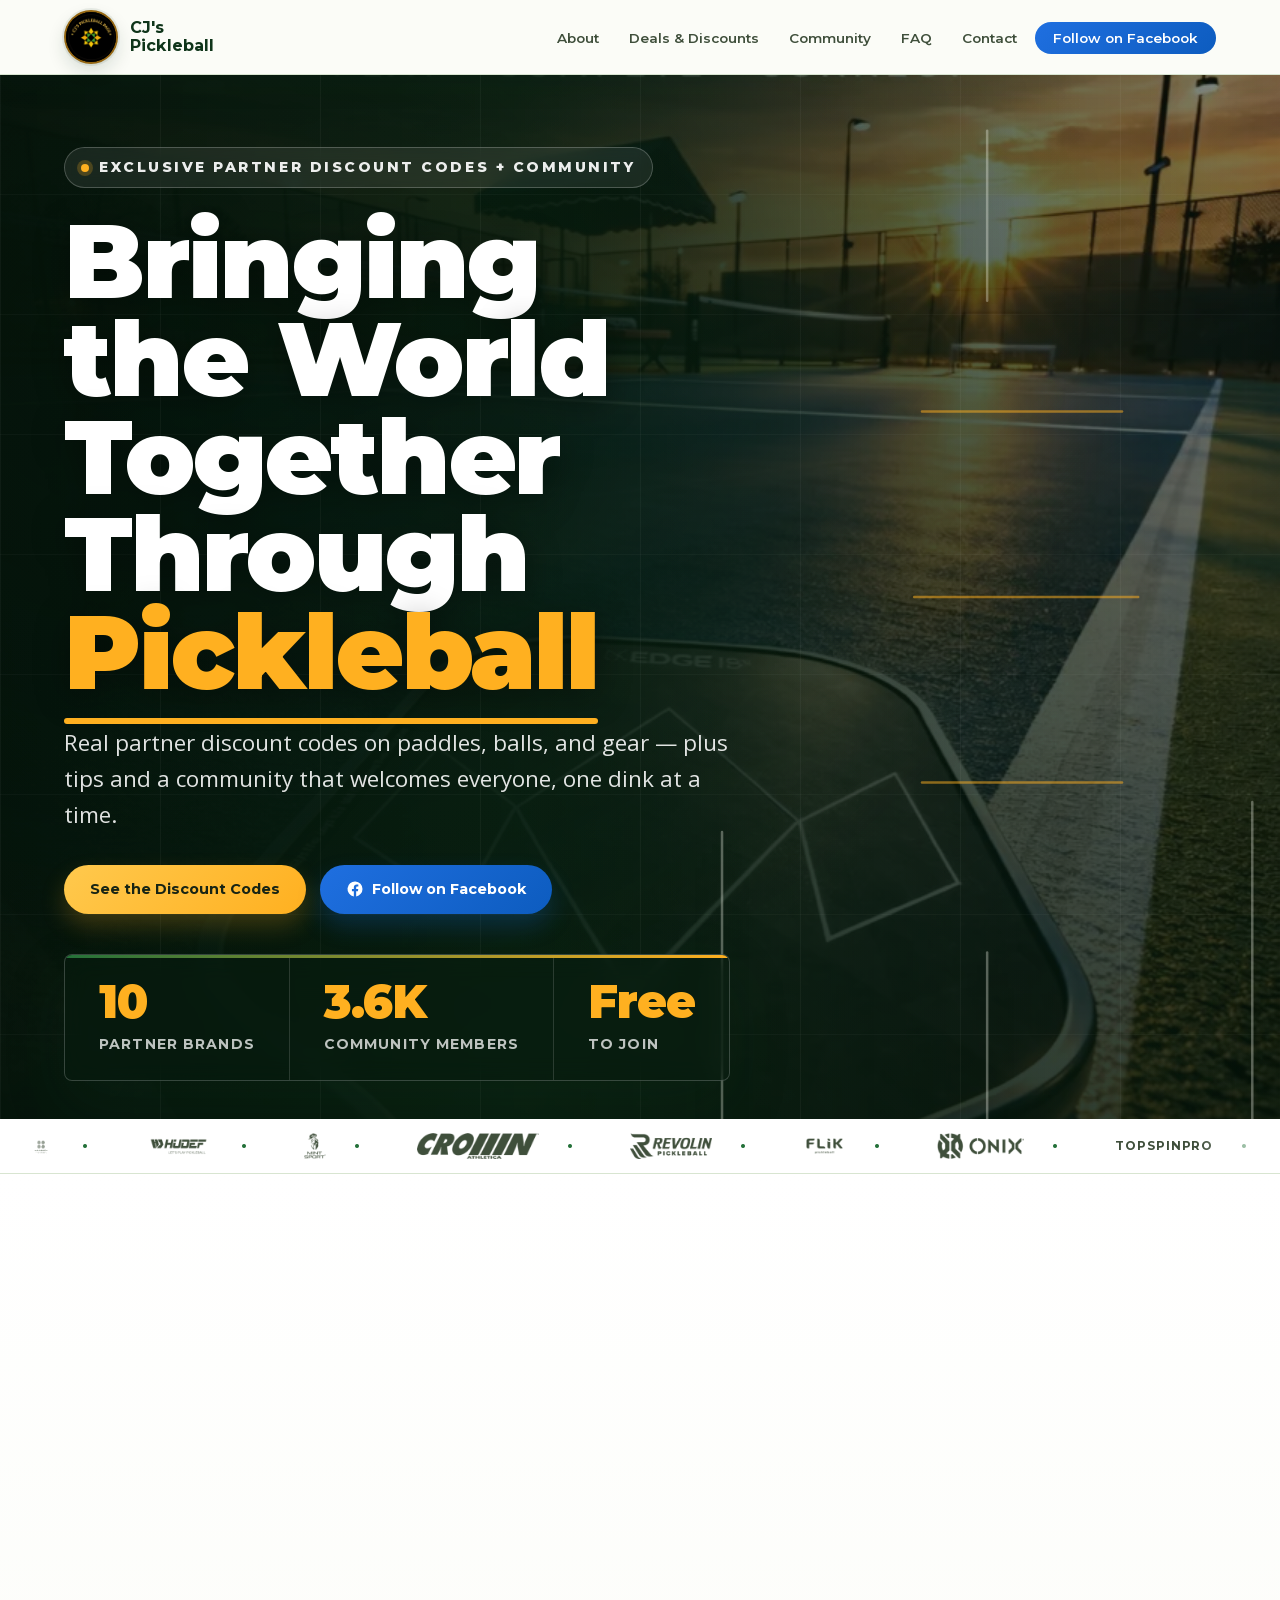
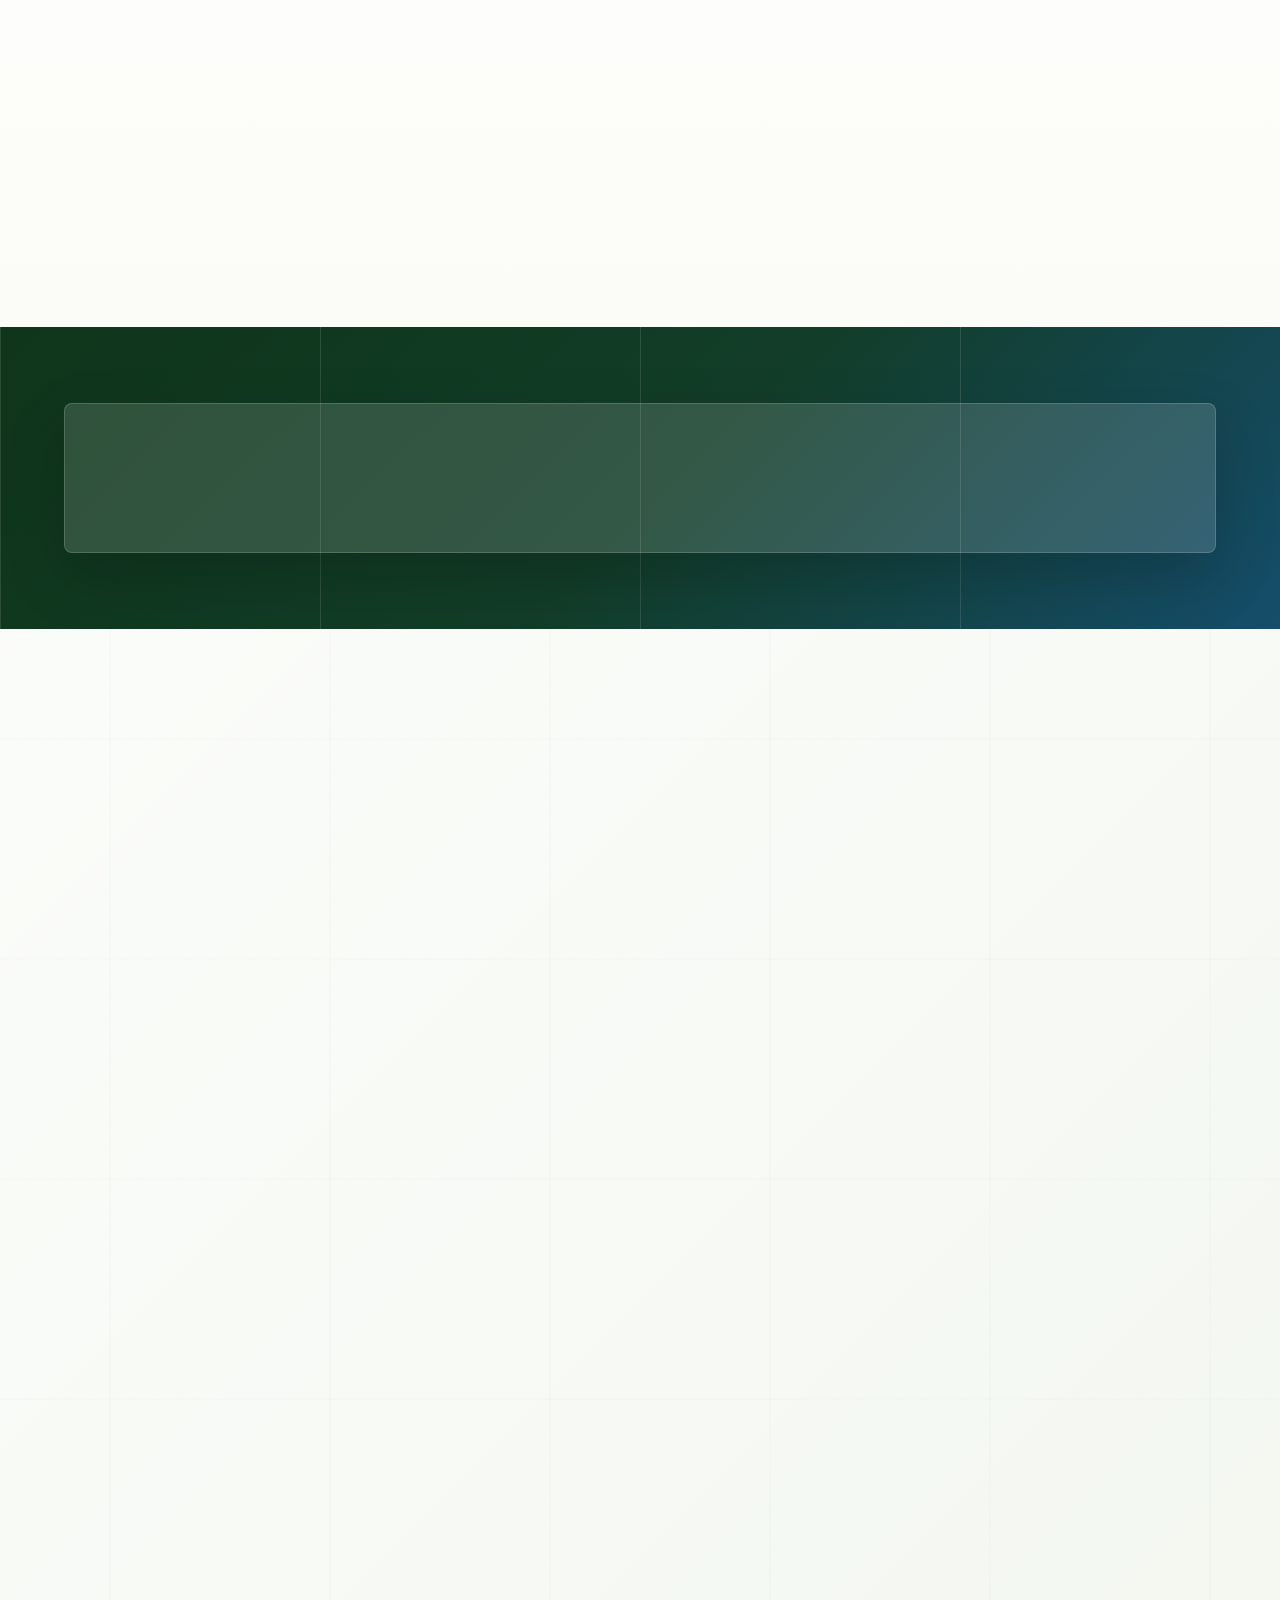
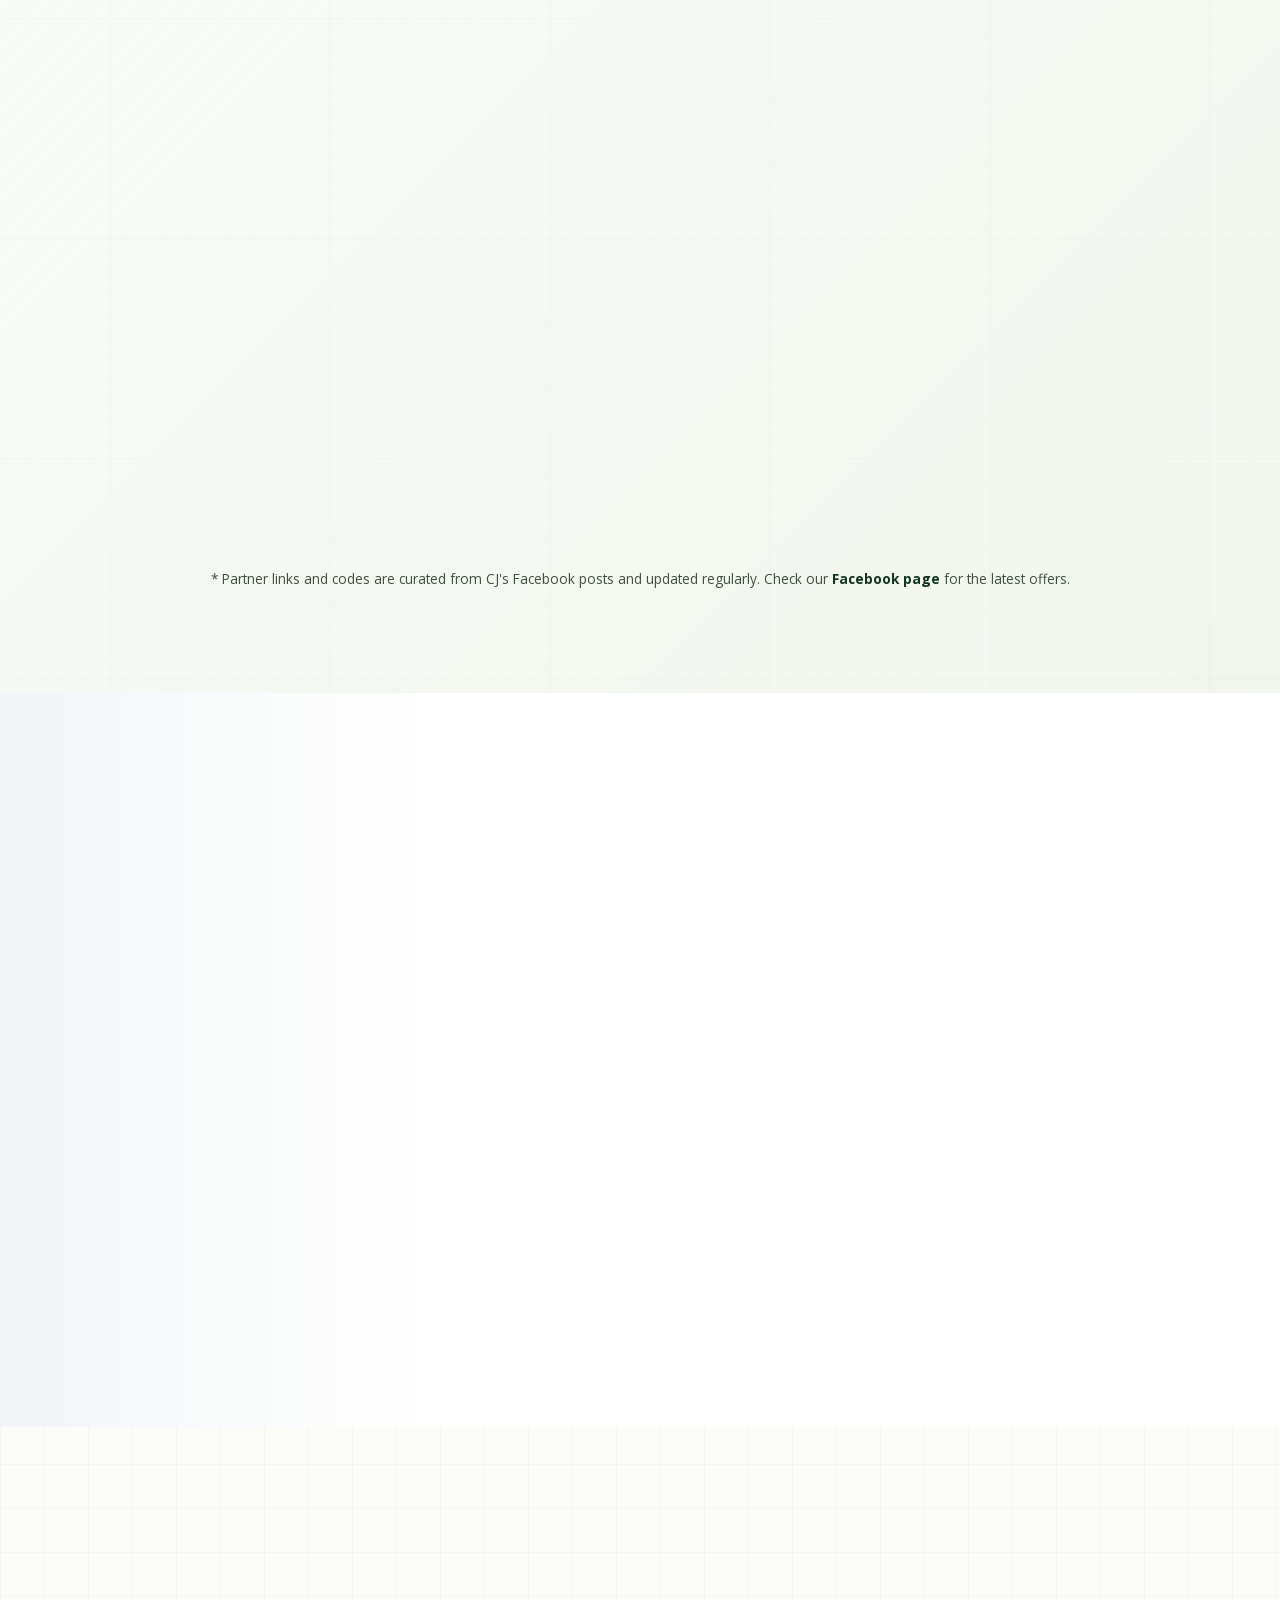
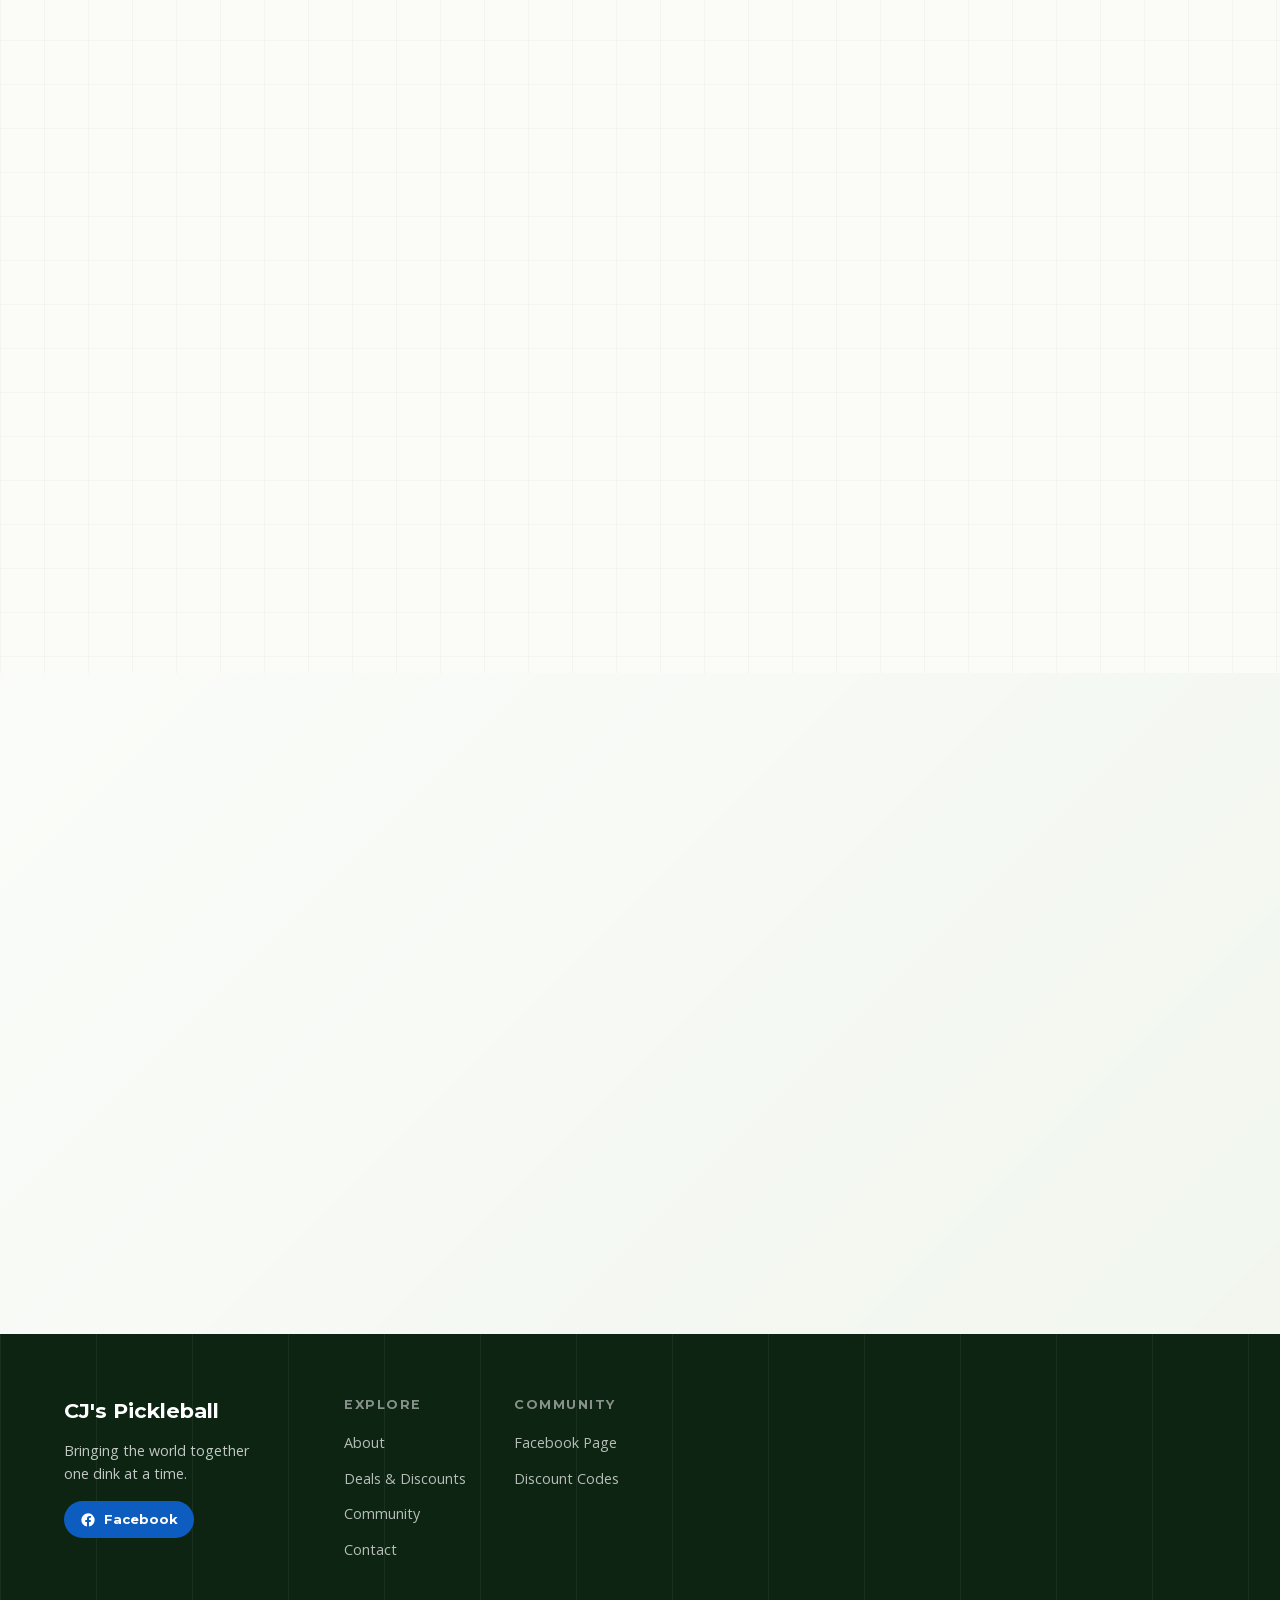
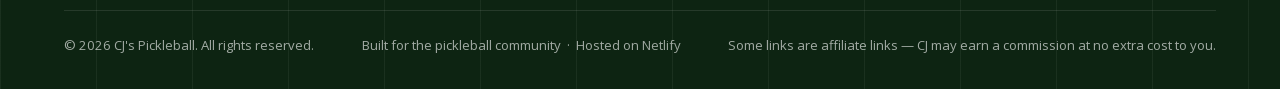
==== commit 81214015: "Add FAQ + FAQPage schema, optimize logo, FAQ nav link - New FAQ section: 6 truthful Q&As via native " ====
--- a/index.html
+++ b/index.html
@@ -3,7 +3,7 @@
 <head>
   <meta charset="UTF-8" />
   <meta name="viewport" content="width=device-width, initial-scale=1.0" />
-  <meta http-equiv="Content-Security-Policy" content="default-src 'self'; script-src 'self' 'sha256-brNz854dkrCE93W/t1+Diy9NpBLhnHGlJvkT4yts3S4=' 'sha256-njPJ/SnKX1OCoC/kh8zggVNp3XNT7BP7mJzq+lH2kQw='; style-src 'self'; img-src 'self' data:; font-src 'self'; connect-src 'self'; object-src 'none'; frame-src 'none'; base-uri 'self'; form-action 'self'; upgrade-insecure-requests" />
+  <meta http-equiv="Content-Security-Policy" content="default-src 'self'; script-src 'self' 'sha256-5KKpIro30XcOOsl5UnlFd+HAOTfDZXjnK6cgpKwZP+U=' 'sha256-njPJ/SnKX1OCoC/kh8zggVNp3XNT7BP7mJzq+lH2kQw='; style-src 'self'; img-src 'self' data:; font-src 'self'; connect-src 'self'; object-src 'none'; frame-src 'none'; base-uri 'self'; form-action 'self'; upgrade-insecure-requests" />
   <meta http-equiv="Permissions-Policy" content="camera=(), microphone=(), geolocation=(), payment=(), browsing-topics=()" />
   <meta name="referrer" content="no-referrer" />
   <meta name="description" content="CJ's Pickleball – bringing the world together one dink at a time. Find exclusive discount codes, gear picks, and connect with our community." />
@@ -23,7 +23,7 @@
   <meta name="twitter:image" content="https://cjspickleball.netlify.app/images/og-card.jpg" />
   <link rel="canonical" href="https://cjspickleball.netlify.app/" />
   <link rel="icon" type="image/png" sizes="32x32" href="images/favicon-32.png" />
-  <link rel="icon" type="image/png" href="images/logo.png" />
+  <link rel="icon" type="image/png" href="images/logo.png?v=20260608" />
   <link rel="apple-touch-icon" href="images/apple-touch-icon.png" />
   <title>CJ's Pickleball | Exclusive Pickleball Gear Discount Codes</title>
   <link rel="preload" as="font" type="font/woff2" href="fonts/montserrat-latin.woff2" crossorigin />
@@ -72,6 +72,17 @@
           { "@type": "ListItem", "position": 9, "name": "SpinPro", "url": "https://topspinpro.com/spinpro-for-pickleball/ref/cjr" },
           { "@type": "ListItem", "position": 10, "name": "NETX Quiet Pickleballs", "url": "https://netxbrand.com?sca_ref=9376042.qoX7azPHqpq" }
         ]
+      },
+      {
+        "@type": "FAQPage",
+        "mainEntity": [
+          { "@type": "Question", "name": "How do I use a CJ's Pickleball discount code?", "acceptedAnswer": { "@type": "Answer", "text": "Copy the code from the deal card and paste it at checkout on the partner's site. For link-only deals, just tap Get Deal — the discount is applied automatically through CJ's referral link." } },
+          { "@type": "Question", "name": "Do the codes cost anything?", "acceptedAnswer": { "@type": "Answer", "text": "No. Every code and link here is free to use. CJ may earn a small commission when you shop through them, at no extra cost to you." } },
+          { "@type": "Question", "name": "Where do the deals come from?", "acceptedAnswer": { "@type": "Answer", "text": "They're real partnerships between CJ's Pickleball and pickleball brands. CJ curates and updates them from his Facebook page, so the codes here are the ones he's currently sharing." } },
+          { "@type": "Question", "name": "What can I save on?", "acceptedAnswer": { "@type": "Answer", "text": "Paddles, balls, apparel, and training aids — from partners like Holbrook, HUDEF, ONIX, Revolin, and more." } },
+          { "@type": "Question", "name": "What if a code has expired?", "acceptedAnswer": { "@type": "Answer", "text": "Offers change over time. If a code no longer works, check CJ's Facebook page for the latest — new deals are posted there first." } },
+          { "@type": "Question", "name": "How do I join the community?", "acceptedAnswer": { "@type": "Answer", "text": "Follow CJ's Pickleball on Facebook. It's free, and it's where the deals, tips, and tournament chatter happen first." } }
+        ]
       }
     ]
   }
@@ -93,7 +104,7 @@
   <header class="site-header" id="top">
     <nav class="navbar" aria-label="Main navigation">
       <a href="#top" class="nav-logo" aria-label="CJ's Pickleball home">
-        <img src="images/logo.png" alt="CJ's Pickleball Logo" class="logo-img" id="logoImg" width="54" height="54" decoding="async" />
+        <img src="images/logo.png?v=20260608" alt="CJ's Pickleball Logo" class="logo-img" id="logoImg" width="54" height="54" decoding="async" />
         <span class="logo-text" id="logo-text">CJ's<br /><strong>Pickleball</strong></span>
       </a>
       <button class="nav-toggle" id="navToggle" aria-controls="navMenu" aria-expanded="false" aria-label="Open menu">
@@ -105,6 +116,7 @@
         <li><a href="#about" class="nav-link">About</a></li>
         <li><a href="#discounts" class="nav-link">Deals &amp; Discounts</a></li>
         <li><a href="#community" class="nav-link">Community</a></li>
+        <li><a href="#faq" class="nav-link">FAQ</a></li>
         <li><a href="#contact" class="nav-link">Contact</a></li>
         <li>
           <a href="https://www.facebook.com/people/CJs-Pickleball-Page/100089379470047/" target="_blank" rel="noopener noreferrer" class="nav-link nav-cta">
@@ -432,6 +444,43 @@
     </div>
   </section>
 
+  <!-- ===== FAQ ===== -->
+  <section class="faq section" id="faq" aria-labelledby="faq-title">
+    <div class="container">
+      <div class="section-header reveal">
+        <span class="section-label">Good to Know</span>
+        <h2 class="section-title" id="faq-title">Frequently Asked Questions</h2>
+        <p class="section-subtitle">How CJ's codes work, what they cost you (nothing), and where to find the latest.</p>
+      </div>
+      <div class="faq-list reveal">
+        <details class="faq-item">
+          <summary>How do I use a CJ's Pickleball discount code?</summary>
+          <p>Copy the code from the deal card and paste it at checkout on the partner's site. For link-only deals, just tap <strong>Get Deal</strong> — the discount is applied automatically through CJ's referral link.</p>
+        </details>
+        <details class="faq-item">
+          <summary>Do the codes cost anything?</summary>
+          <p>No. Every code and link here is free to use. CJ may earn a small commission when you shop through them, at no extra cost to you.</p>
+        </details>
+        <details class="faq-item">
+          <summary>Where do the deals come from?</summary>
+          <p>They're real partnerships between CJ's Pickleball and pickleball brands. CJ curates and updates them from his Facebook page, so the codes here are the ones he's currently sharing.</p>
+        </details>
+        <details class="faq-item">
+          <summary>What can I save on?</summary>
+          <p>Paddles, balls, apparel, and training aids — from partners like Holbrook, HUDEF, ONIX, Revolin, and more.</p>
+        </details>
+        <details class="faq-item">
+          <summary>What if a code has expired?</summary>
+          <p>Offers change over time. If a code no longer works, check CJ's Facebook page for the latest — new deals are posted there first.</p>
+        </details>
+        <details class="faq-item">
+          <summary>How do I join the community?</summary>
+          <p>Follow CJ's Pickleball on Facebook. It's free, and it's where the deals, tips, and tournament chatter happen first.</p>
+        </details>
+      </div>
+    </div>
+  </section>
+
   <!-- ===== CONTACT ===== -->
   <section class="contact section section-alt" id="contact">
     <div class="container">
--- a/css/app.css
+++ b/css/app.css
@@ -1454,6 +1454,61 @@
   transition: color var(--transition), transform var(--transition);
 }
 .contact-card:hover .contact-cta { color: var(--color-primary-dark); transform: translateX(3px); }
+
+/* ---- FAQ ---- */
+.faq-list {
+  max-width: 760px;
+  margin: 0 auto;
+  display: flex;
+  flex-direction: column;
+  gap: 12px;
+}
+.faq-item {
+  background: var(--color-surface);
+  border: 1px solid var(--color-border);
+  border-radius: var(--radius-md);
+  box-shadow: var(--shadow-sm);
+  overflow: hidden;
+  transition: box-shadow var(--transition);
+}
+.faq-item[open] { box-shadow: var(--shadow-md); }
+.faq-item summary {
+  display: flex;
+  align-items: center;
+  justify-content: space-between;
+  gap: 16px;
+  cursor: pointer;
+  list-style: none;
+  padding: 16px 20px;
+  min-height: 44px;
+  font-family: var(--font-heading);
+  font-size: 1rem;
+  font-weight: 800;
+  color: var(--color-text);
+}
+.faq-item summary::-webkit-details-marker { display: none; }
+.faq-item summary::after {
+  content: "+";
+  font-size: 1.6rem;
+  font-weight: 400;
+  line-height: 1;
+  color: var(--color-primary-dark);
+  flex-shrink: 0;
+  transition: transform var(--transition);
+}
+.faq-item[open] summary::after { transform: rotate(45deg); }
+.faq-item summary:hover { color: var(--color-primary-dark); }
+.faq-item summary:focus-visible {
+  outline: 3px solid var(--color-accent);
+  outline-offset: -3px;
+  border-radius: var(--radius-md);
+}
+.faq-item > p {
+  padding: 0 20px 18px;
+  color: var(--color-text-muted);
+  font-size: .95rem;
+  line-height: 1.7;
+}
 
 /* ---- Footer ---- */
 .site-footer {
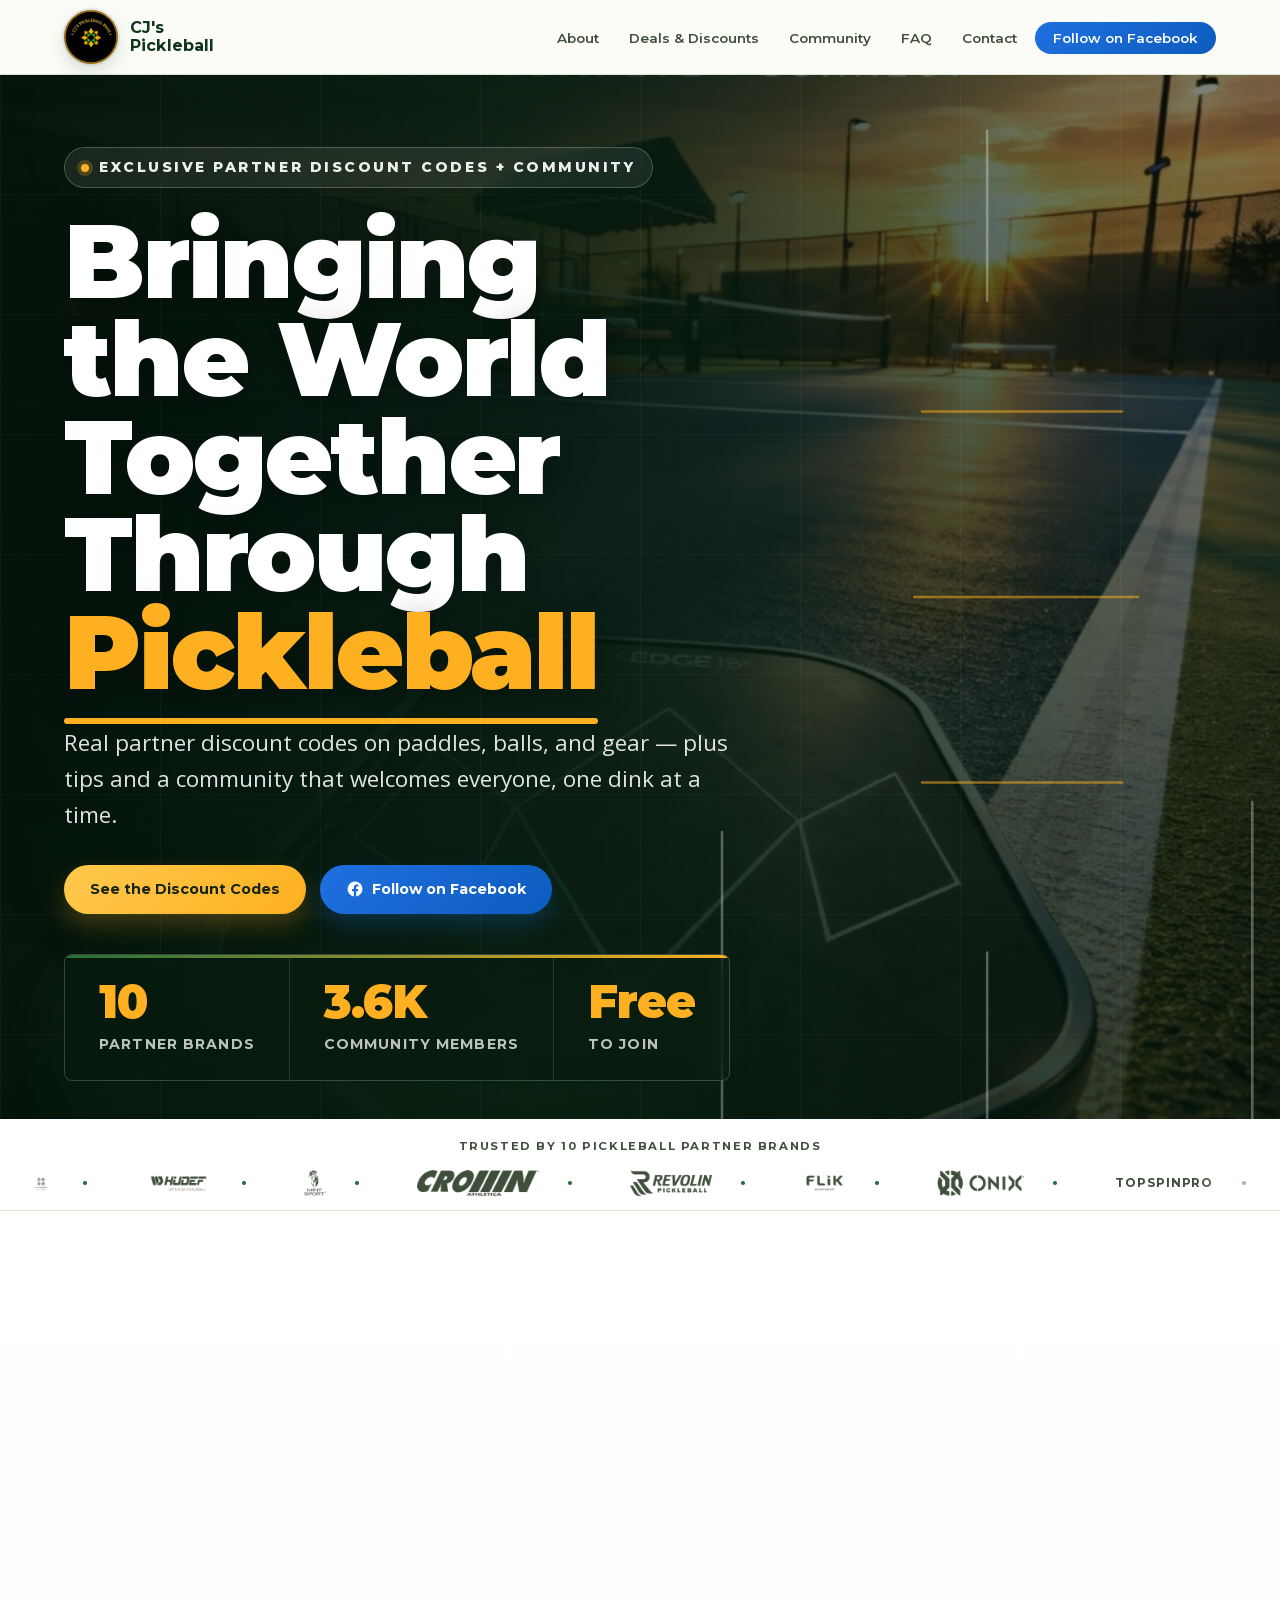
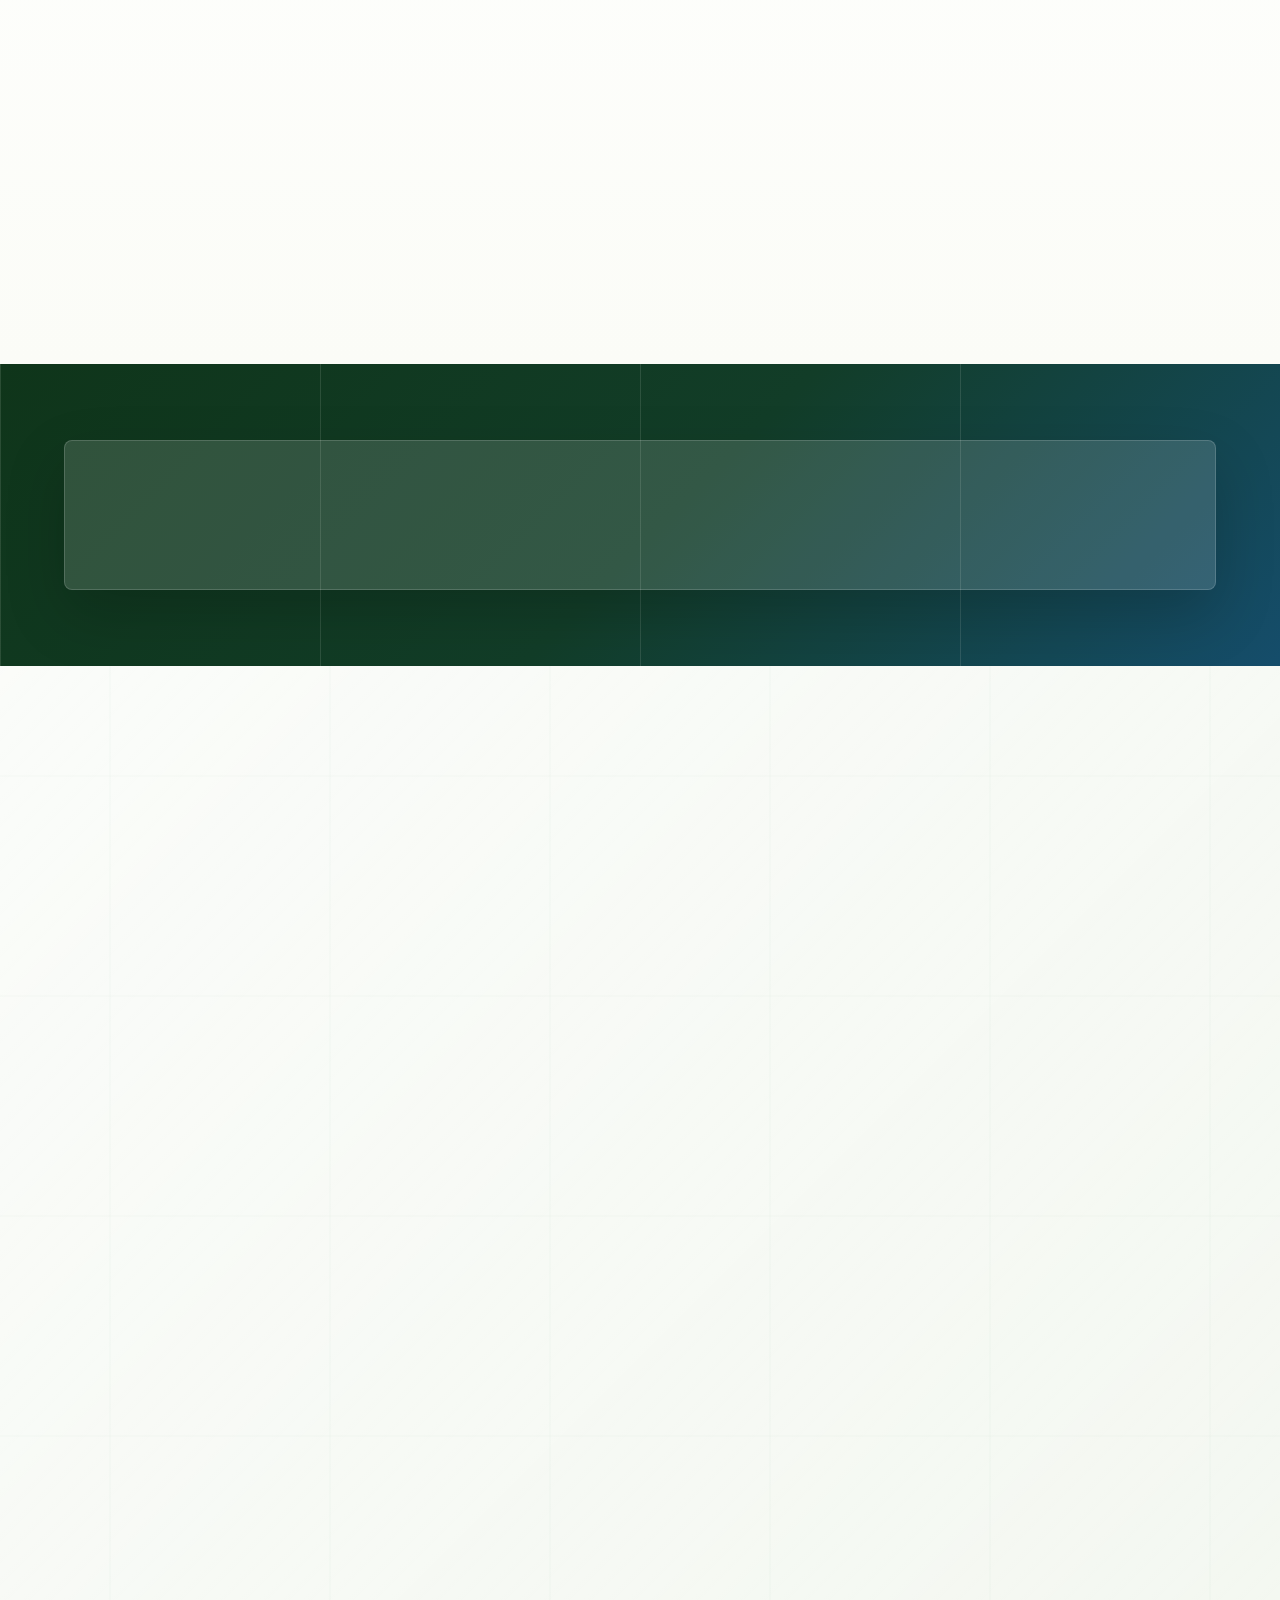
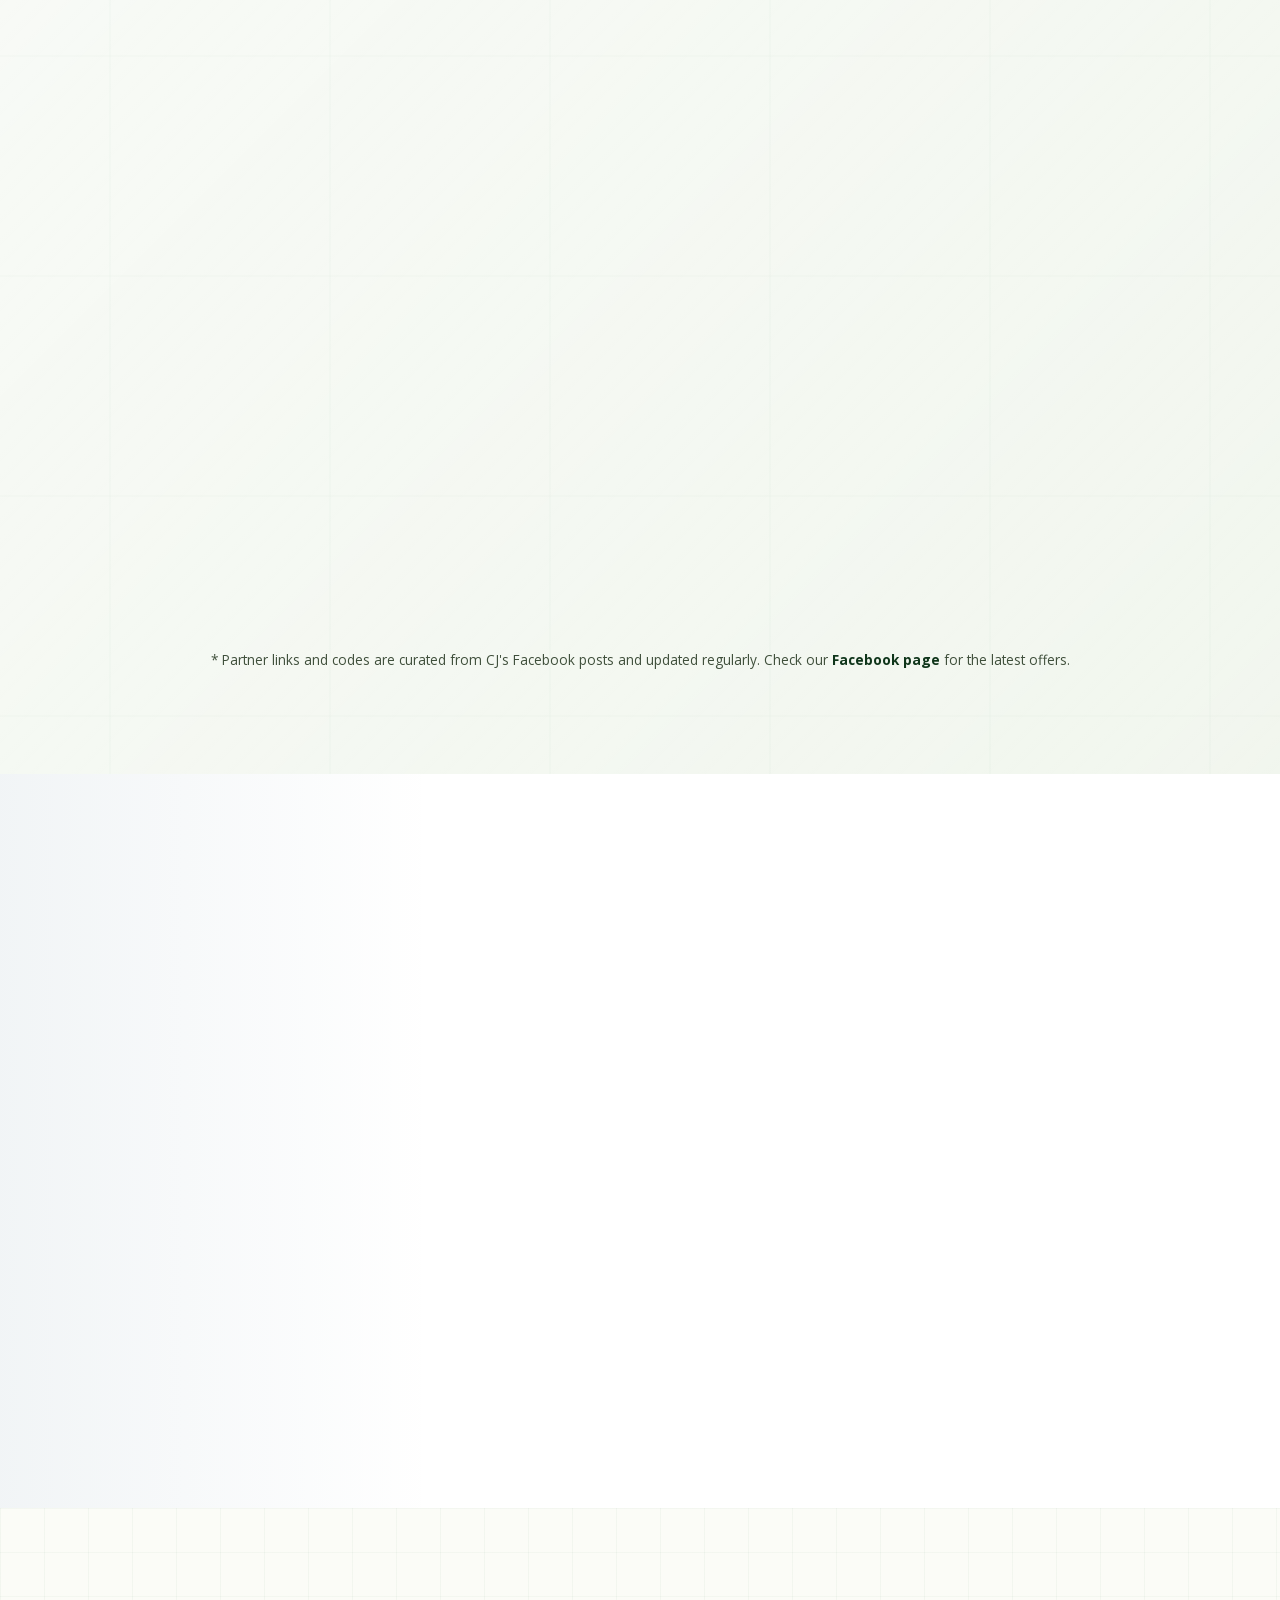
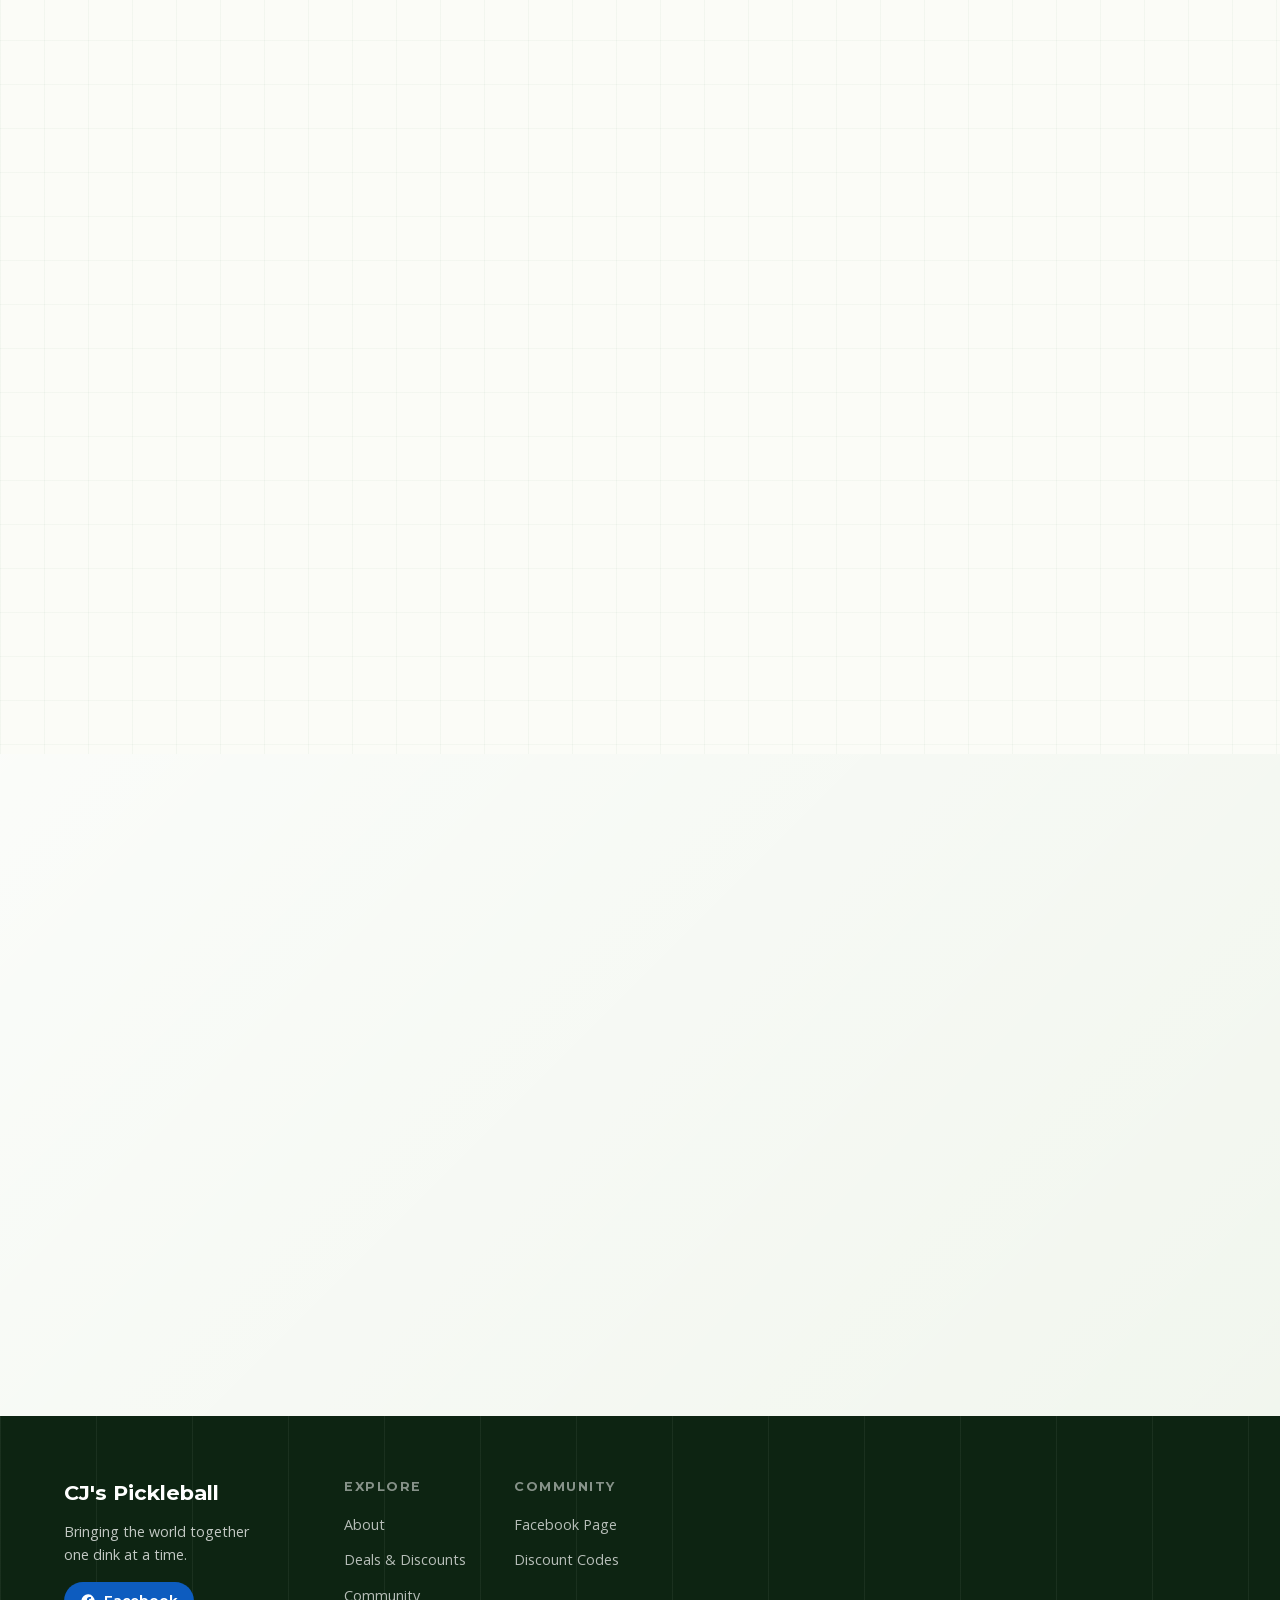
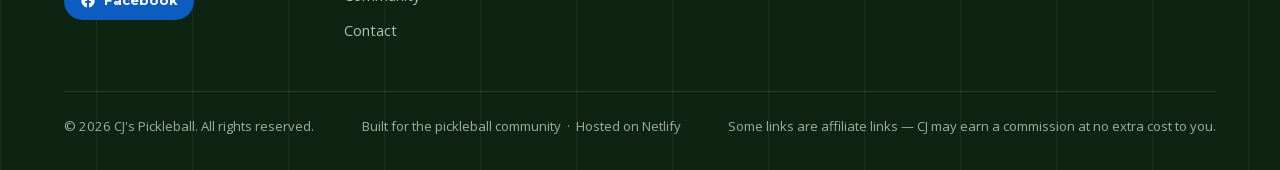
==== commit 88193c01: "Audit quick wins: immutable caching, print reveal, 404 page, a11y/validator fixes - _headers: css/js" ====
--- a/index.html
+++ b/index.html
@@ -1,38 +1,38 @@
 <!DOCTYPE html>
 <html lang="en">
 <head>
-  <meta charset="UTF-8" />
-  <meta name="viewport" content="width=device-width, initial-scale=1.0" />
-  <meta http-equiv="Content-Security-Policy" content="default-src 'self'; script-src 'self' 'sha256-5KKpIro30XcOOsl5UnlFd+HAOTfDZXjnK6cgpKwZP+U=' 'sha256-njPJ/SnKX1OCoC/kh8zggVNp3XNT7BP7mJzq+lH2kQw='; style-src 'self'; img-src 'self' data:; font-src 'self'; connect-src 'self'; object-src 'none'; frame-src 'none'; base-uri 'self'; form-action 'self'; upgrade-insecure-requests" />
-  <meta http-equiv="Permissions-Policy" content="camera=(), microphone=(), geolocation=(), payment=(), browsing-topics=()" />
-  <meta name="referrer" content="no-referrer" />
-  <meta name="description" content="CJ's Pickleball – bringing the world together one dink at a time. Find exclusive discount codes, gear picks, and connect with our community." />
-  <meta name="keywords" content="pickleball, CJs Pickleball, discount codes, pickleball gear, community" />
-  <meta property="og:title" content="CJ's Pickleball — Discount Codes on Pickleball Gear" />
-  <meta property="og:description" content="Join the worldwide pickleball movement with CJ's Pickleball. Exclusive deals, tips, and community." />
-  <meta property="og:image" content="https://cjspickleball.netlify.app/images/og-card.jpg" />
-  <meta property="og:image:width" content="1200" />
-  <meta property="og:image:height" content="630" />
-  <meta property="og:image:alt" content="CJ's Pickleball — bringing the world together through pickleball" />
-  <meta property="og:url" content="https://cjspickleball.netlify.app/" />
-  <meta property="og:type" content="website" />
-  <meta property="og:site_name" content="CJ's Pickleball" />
-  <meta name="twitter:card" content="summary_large_image" />
-  <meta name="twitter:title" content="CJ's Pickleball — Discount Codes on Pickleball Gear" />
-  <meta name="twitter:description" content="Join the worldwide pickleball movement with CJ's Pickleball. Exclusive deals, tips, and community." />
-  <meta name="twitter:image" content="https://cjspickleball.netlify.app/images/og-card.jpg" />
-  <link rel="canonical" href="https://cjspickleball.netlify.app/" />
-  <link rel="icon" type="image/png" sizes="32x32" href="images/favicon-32.png" />
-  <link rel="icon" type="image/png" href="images/logo.png?v=20260608" />
-  <link rel="apple-touch-icon" href="images/apple-touch-icon.png" />
+  <meta charset="UTF-8">
+  <meta name="viewport" content="width=device-width, initial-scale=1.0">
+  <meta http-equiv="Content-Security-Policy" content="default-src 'self'; script-src 'self' 'sha256-5KKpIro30XcOOsl5UnlFd+HAOTfDZXjnK6cgpKwZP+U=' 'sha256-JXSUbaxYZYa0xaZdAFANXEGlNkk29TlPvRD4EJYZAsc='; style-src 'self'; img-src 'self' data:; font-src 'self'; connect-src 'self'; object-src 'none'; frame-src 'none'; base-uri 'self'; form-action 'self'; upgrade-insecure-requests">
+  <meta http-equiv="Permissions-Policy" content="camera=(), microphone=(), geolocation=(), payment=(), browsing-topics=()">
+  <meta name="referrer" content="no-referrer">
+  <meta name="description" content="CJ's Pickleball – bringing the world together one dink at a time. Find exclusive discount codes, gear picks, and connect with our community.">
+  <meta name="keywords" content="pickleball, CJs Pickleball, discount codes, pickleball gear, community">
+  <meta property="og:title" content="CJ's Pickleball — Discount Codes on Pickleball Gear">
+  <meta property="og:description" content="Join the worldwide pickleball movement with CJ's Pickleball. Exclusive deals, tips, and community.">
+  <meta property="og:image" content="https://cjspickleball.netlify.app/images/og-card.jpg">
+  <meta property="og:image:width" content="1200">
+  <meta property="og:image:height" content="630">
+  <meta property="og:image:alt" content="CJ's Pickleball — bringing the world together through pickleball">
+  <meta property="og:url" content="https://cjspickleball.netlify.app/">
+  <meta property="og:type" content="website">
+  <meta property="og:site_name" content="CJ's Pickleball">
+  <meta name="twitter:card" content="summary_large_image">
+  <meta name="twitter:title" content="CJ's Pickleball — Discount Codes on Pickleball Gear">
+  <meta name="twitter:description" content="Join the worldwide pickleball movement with CJ's Pickleball. Exclusive deals, tips, and community.">
+  <meta name="twitter:image" content="https://cjspickleball.netlify.app/images/og-card.jpg">
+  <link rel="canonical" href="https://cjspickleball.netlify.app/">
+  <link rel="icon" type="image/png" sizes="32x32" href="images/favicon-32.png">
+  <link rel="icon" type="image/png" href="images/logo.png?v=20260608">
+  <link rel="apple-touch-icon" href="images/apple-touch-icon.png">
   <title>CJ's Pickleball | Exclusive Pickleball Gear Discount Codes</title>
-  <link rel="preload" as="font" type="font/woff2" href="fonts/montserrat-latin.woff2" crossorigin />
-  <link rel="preload" as="font" type="font/woff2" href="fonts/open-sans-latin.woff2" crossorigin />
-  <link rel="preload" as="image" href="images/hero-court.webp" type="image/webp" media="(min-width: 701px)" fetchpriority="high" />
-  <link rel="preload" as="image" href="images/hero-court-mobile.webp" type="image/webp" media="(max-width: 700px)" fetchpriority="high" />
+  <link rel="preload" as="font" type="font/woff2" href="fonts/montserrat-latin.woff2" crossorigin>
+  <link rel="preload" as="font" type="font/woff2" href="fonts/open-sans-latin.woff2" crossorigin>
+  <link rel="preload" as="image" href="images/hero-court.webp" type="image/webp" media="(min-width: 701px)" fetchpriority="high">
+  <link rel="preload" as="image" href="images/hero-court-mobile.webp" type="image/webp" media="(max-width: 700px)" fetchpriority="high">
   <!-- Authored as 7 files in css/; concatenated into css/app.css by scripts/build-css.sh
        (one render-blocking request). CI verifies app.css is in sync with the sources. -->
-  <link rel="stylesheet" href="css/app.css?v=20260608" />
+  <link rel="stylesheet" href="css/app.css?v=20260609">
   <script type="application/ld+json">
   {
     "@context": "https://schema.org",
@@ -104,10 +104,10 @@
   <header class="site-header" id="top">
     <nav class="navbar" aria-label="Main navigation">
       <a href="#top" class="nav-logo" aria-label="CJ's Pickleball home">
-        <img src="images/logo.png?v=20260608" alt="CJ's Pickleball Logo" class="logo-img" id="logoImg" width="54" height="54" decoding="async" />
-        <span class="logo-text" id="logo-text">CJ's<br /><strong>Pickleball</strong></span>
+        <img src="images/logo.png?v=20260608" alt="CJ's Pickleball Logo" class="logo-img" id="logoImg" width="54" height="54" decoding="async">
+        <span class="logo-text" id="logo-text">CJ's<br><strong>Pickleball</strong></span>
       </a>
-      <button class="nav-toggle" id="navToggle" aria-controls="navMenu" aria-expanded="false" aria-label="Open menu">
+      <button type="button" class="nav-toggle" id="navToggle" aria-controls="navMenu" aria-expanded="false" aria-label="Open menu">
         <span class="hamburger"></span>
         <span class="hamburger"></span>
         <span class="hamburger"></span>
@@ -154,7 +154,7 @@
           Follow on Facebook
         </a>
       </div>
-      <div class="hero-proof" aria-label="CJ's Pickleball highlights">
+      <div class="hero-proof" role="group" aria-label="CJ's Pickleball highlights">
         <div>
           <strong>10</strong>
           <span>Partner brands</span>
@@ -172,6 +172,7 @@
   </section>
 
   <!-- ===== PARTNER MARQUEE ===== -->
+  <p class="marquee-label">Trusted by 10 pickleball partner brands</p>
   <div class="marquee-strip" aria-hidden="true">
     <!-- Each item shows the brand name as text. If a matching logo file exists
          in images/partners/, js/main.js swaps in the logo automatically (text
@@ -266,7 +267,7 @@
           <span class="stat-label">Partner Brands</span>
         </div>
         <div class="stat-item reveal">
-          <span class="stat-number stat-number--text">3.6K</span>
+          <span class="stat-number" data-target="3600" data-format="k">3.6K</span>
           <span class="stat-label">Community Members</span>
         </div>
         <div class="stat-item reveal">
@@ -293,10 +294,11 @@
         <svg xmlns="http://www.w3.org/2000/svg" viewBox="0 0 24 24" fill="none" stroke="currentColor" stroke-width="2.5" stroke-linecap="round" stroke-linejoin="round" aria-hidden="true"><path d="M10 13a5 5 0 0 0 7.54.54l3-3a5 5 0 0 0-7.07-7.07l-1.72 1.71"/><path d="M14 11a5 5 0 0 0-7.54-.54l-3 3a5 5 0 0 0 7.07 7.07l1.71-1.71"/></svg>
         Affiliate disclosure: CJ may earn a small commission when you shop through these links — at no extra cost to you.
       </p>
-      <div class="deals-toolbar reveal" aria-label="Deals summary">
+      <div class="deals-toolbar reveal" role="group" aria-label="Deals summary">
         <span>10 partner brands</span>
         <span>2 copyable codes</span>
         <span>Fresh offers via Facebook</span>
+        <span>Updated June 2026</span>
       </div>
       <div class="deals-grid reveal-stagger">
 
@@ -304,7 +306,7 @@
           <div class="deal-badge">Link-only deal</div>
           <div class="deal-brand">Holbrook</div>
           <p class="deal-description">Use CJ's Holbrook referral link for paddle and gear discounts.</p>
-          <p class="deal-code-note">No code needed. Deal is tied to the link.</p>
+          <p class="deal-code-note">No code needed — your savings apply through CJ’s link.</p>
           <a href="https://holbrookpickleball.com/cjroberts" target="_blank" rel="noopener noreferrer sponsored" class="deal-link">Get Deal →</a>
         </div>
 
@@ -314,11 +316,11 @@
           <p class="deal-description">Use CJ's referral link and apply either code at checkout.</p>
           <div class="coupon-block">
             <span class="coupon-code" data-code="CJR15">CJR15</span>
-            <button class="copy-btn" data-target="CJR15" aria-label="Copy code CJR15">Copy</button>
+            <button type="button" class="copy-btn" data-target="CJR15" aria-label="Copy code CJR15">Copy</button>
           </div>
           <div class="coupon-block">
             <span class="coupon-code" data-code="CJR30">CJR30</span>
-            <button class="copy-btn" data-target="CJR30" aria-label="Copy code CJR30">Copy</button>
+            <button type="button" class="copy-btn" data-target="CJR30" aria-label="Copy code CJR30">Copy</button>
           </div>
           <a href="https://hudefsport.com?sca_ref=4372136.7bZvbguDdl" target="_blank" rel="noopener noreferrer sponsored" class="deal-link">Get Deal →</a>
         </div>
@@ -327,7 +329,7 @@
           <div class="deal-badge">Link-only deal</div>
           <div class="deal-brand">Mint Sport</div>
           <p class="deal-description">Get Mint Sport savings through CJ's discount link.</p>
-          <p class="deal-code-note">No code needed. Deal is tied to the link.</p>
+          <p class="deal-code-note">Discount is applied automatically at checkout via the link.</p>
           <a href="https://mintsport.com/discount/cjpickle" target="_blank" rel="noopener noreferrer sponsored" class="deal-link">Get Deal →</a>
         </div>
 
@@ -335,7 +337,7 @@
           <div class="deal-badge">Link-only deal</div>
           <div class="deal-brand">Crown</div>
           <p class="deal-description">Shop Crown products through CJ's referral deal link.</p>
-          <p class="deal-code-note">No code needed. Deal is tied to the link.</p>
+          <p class="deal-code-note">Just tap the link — no code required.</p>
           <a href="https://crownpickleball.store/cjroberts" target="_blank" rel="noopener noreferrer sponsored" class="deal-link">Get Deal →</a>
         </div>
 
@@ -343,7 +345,7 @@
           <div class="deal-badge">Link-only deal</div>
           <div class="deal-brand">Revolin Sports</div>
           <p class="deal-description">Use CJ's Revolin partner link for current promotions.</p>
-          <p class="deal-code-note">No code needed. Deal is tied to the link.</p>
+          <p class="deal-code-note">No code needed — your savings apply through CJ’s link.</p>
           <a href="https://rstr.co/revolin/6321" target="_blank" rel="noopener noreferrer sponsored" class="deal-link">Get Deal →</a>
         </div>
 
@@ -351,7 +353,7 @@
           <div class="deal-badge">Link-only deal</div>
           <div class="deal-brand">FLiK</div>
           <p class="deal-description">Use CJ's FLiK referral link for available discounts.</p>
-          <p class="deal-code-note">No code needed. Deal is tied to the link.</p>
+          <p class="deal-code-note">Discount is applied automatically at checkout via the link.</p>
           <a href="https://flikpickleball.com/?ref=CJROBERTS" target="_blank" rel="noopener noreferrer sponsored" class="deal-link">Get Deal →</a>
         </div>
 
@@ -359,7 +361,7 @@
           <div class="deal-badge">Link-only deal</div>
           <div class="deal-brand">ONIX Pickleball</div>
           <p class="deal-description">Shop ONIX gear through CJ's dedicated referral page.</p>
-          <p class="deal-code-note">No code needed. Deal is tied to the link.</p>
+          <p class="deal-code-note">Just tap the link — no code required.</p>
           <a href="https://www.onixpickleball.com/cjpickle" target="_blank" rel="noopener noreferrer sponsored" class="deal-link">Get Deal →</a>
         </div>
 
@@ -367,7 +369,7 @@
           <div class="deal-badge">Training aid</div>
           <div class="deal-brand">TopspinPro Training Aid</div>
           <p class="deal-description">Pickleball training aid discount through CJ's referral link.</p>
-          <p class="deal-code-note">No code needed. Deal is tied to the link.</p>
+          <p class="deal-code-note">No code needed — your savings apply through CJ’s link.</p>
           <a href="https://topspinpro.com/pickleball-training-aid/ref/cjr" target="_blank" rel="noopener noreferrer sponsored" class="deal-link">Get Deal →</a>
         </div>
 
@@ -375,7 +377,7 @@
           <div class="deal-badge">Training aid</div>
           <div class="deal-brand">SpinPro</div>
           <p class="deal-description">Get SpinPro for pickleball through CJ's partner link.</p>
-          <p class="deal-code-note">No code needed. Deal is tied to the link.</p>
+          <p class="deal-code-note">Discount is applied automatically at checkout via the link.</p>
           <a href="https://topspinpro.com/spinpro-for-pickleball/ref/cjr" target="_blank" rel="noopener noreferrer sponsored" class="deal-link">Get Deal →</a>
         </div>
 
@@ -383,7 +385,7 @@
           <div class="deal-badge">Quiet ball deal</div>
           <div class="deal-brand">NETX Quiet Pickleballs</div>
           <p class="deal-description">Quiet-ball deal access from CJ's NETX referral link.</p>
-          <p class="deal-code-note">No code needed. Deal is tied to the link.</p>
+          <p class="deal-code-note">Just tap the link — no code required.</p>
           <a href="https://netxbrand.com?sca_ref=9376042.qoX7azPHqpq" target="_blank" rel="noopener noreferrer sponsored" class="deal-link">Get Deal →</a>
         </div>
 
@@ -398,7 +400,7 @@
       <div class="community-inner">
         <div class="community-text reveal">
           <span class="section-label">Join Us</span>
-          <h2 class="section-title">Be Part of the<br /><span class="accent">CJ's Pickleball Family</span></h2>
+          <h2 class="section-title">Be Part of the<br><span class="accent">CJ's Pickleball Family</span></h2>
           <p>
             Connect with thousands of pickleball lovers on our Facebook page. Share your wins, ask
             questions, find local games, and stay updated on the newest deals and events.
@@ -429,7 +431,7 @@
               <span>Community note</span>
               <p>"Pickleball is more than a game — it's a way to connect with people from all walks of life. Come join us!"</p>
             </div>
-            <div class="scorecard-metrics" aria-label="Community highlights">
+            <div class="scorecard-metrics" role="group" aria-label="Community highlights">
               <div><strong>Weekly</strong><span>Tips</span></div>
               <div><strong>Member</strong><span>Deals</span></div>
               <div><strong>Player</strong><span>Stories</span></div>
@@ -487,7 +489,7 @@
       <div class="section-header reveal">
         <span class="section-label">Get in Touch</span>
         <h2 class="section-title">Contact CJ's Pickleball</h2>
-        <p class="section-subtitle">Have a question, partnership inquiry, or just want to say hi?<br />Reach out — we'd love to hear from you!</p>
+        <p class="section-subtitle">Have a question, partnership inquiry, or just want to say hi?<br>Reach out — we'd love to hear from you!</p>
       </div>
       <div class="contact-options reveal-stagger">
         <a href="https://www.facebook.com/people/CJs-Pickleball-Page/100089379470047/" target="_blank" rel="noopener noreferrer" class="contact-card reveal">
@@ -522,7 +524,7 @@
       <div class="footer-inner">
         <div class="footer-brand">
           <a href="#top" class="footer-logo">CJ's <strong>Pickleball</strong></a>
-          <p>Bringing the world together<br />one dink at a time.</p>
+          <p>Bringing the world together<br>one dink at a time.</p>
           <a href="https://www.facebook.com/people/CJs-Pickleball-Page/100089379470047/" target="_blank" rel="noopener noreferrer" class="footer-social" aria-label="CJ's Pickleball on Facebook">
             <svg xmlns="http://www.w3.org/2000/svg" viewBox="0 0 24 24" fill="currentColor" aria-hidden="true"><path d="M22 12a10 10 0 1 0-11.563 9.878v-6.988H7.898V12h2.54V9.797c0-2.506 1.492-3.89 3.777-3.89 1.094 0 2.238.195 2.238.195v2.46h-1.26c-1.243 0-1.63.771-1.63 1.562V12h2.773l-.443 2.89h-2.33v6.988A10.003 10.003 0 0 0 22 12z"/></svg>
             Facebook
@@ -558,8 +560,8 @@
   <!-- Copy toast -->
   <div class="toast" id="toast" role="status" aria-live="polite">Code copied!</div>
 
-  <button class="back-to-top" id="backToTop" aria-label="Back to top">&#8593;</button>
-
-  <script src="js/main.js?v=20260608" integrity="sha256-njPJ/SnKX1OCoC/kh8zggVNp3XNT7BP7mJzq+lH2kQw="></script>
+  <button type="button" class="back-to-top" id="backToTop" aria-label="Back to top">&#8593;</button>
+
+  <script src="js/main.js?v=20260609" integrity="sha256-JXSUbaxYZYa0xaZdAFANXEGlNkk29TlPvRD4EJYZAsc="></script>
 </body>
 </html>
--- a/css/app.css
+++ b/css/app.css
@@ -309,6 +309,18 @@
 }
 
 /* ---- Partner Marquee Strip ---- */
+.marquee-label {
+  background: #fff;
+  margin: 0;
+  padding: 18px 16px 0;
+  text-align: center;
+  font-family: var(--font-heading);
+  font-size: .72rem;
+  font-weight: 700;
+  letter-spacing: .14em;
+  text-transform: uppercase;
+  color: var(--color-text-muted);
+}
 .marquee-strip {
   background: #fff;
   border-bottom: 1px solid var(--color-border);
@@ -487,6 +499,19 @@
   width: 1px;
   height: 1px;
   opacity: 0;
+}
+
+/* ---- 404 page ---- */
+.error-page .section-header {
+  text-align: center;
+  padding: 18vh 16px 10vh;
+}
+.error-actions {
+  display: flex;
+  flex-wrap: wrap;
+  justify-content: center;
+  gap: 14px;
+  margin-top: 2rem;
 }
 /* =============================================
    CJ's Pickleball — Navigation
@@ -1698,3 +1723,14 @@
   .deal-badge { right: 16px; max-width: 150px; text-align: center; }
   .deal-card::before { left: 16px; }
 }
+
+/* ---- Print ----
+   Reveal animations are scroll-triggered; printing never scrolls, so force
+   everything visible and drop chrome that makes no sense on paper. */
+@media print {
+  .reveal { opacity: 1 !important; transform: none !important; }
+  .scroll-progress,
+  .back-to-top,
+  .nav-toggle,
+  .marquee-strip { display: none !important; }
+}
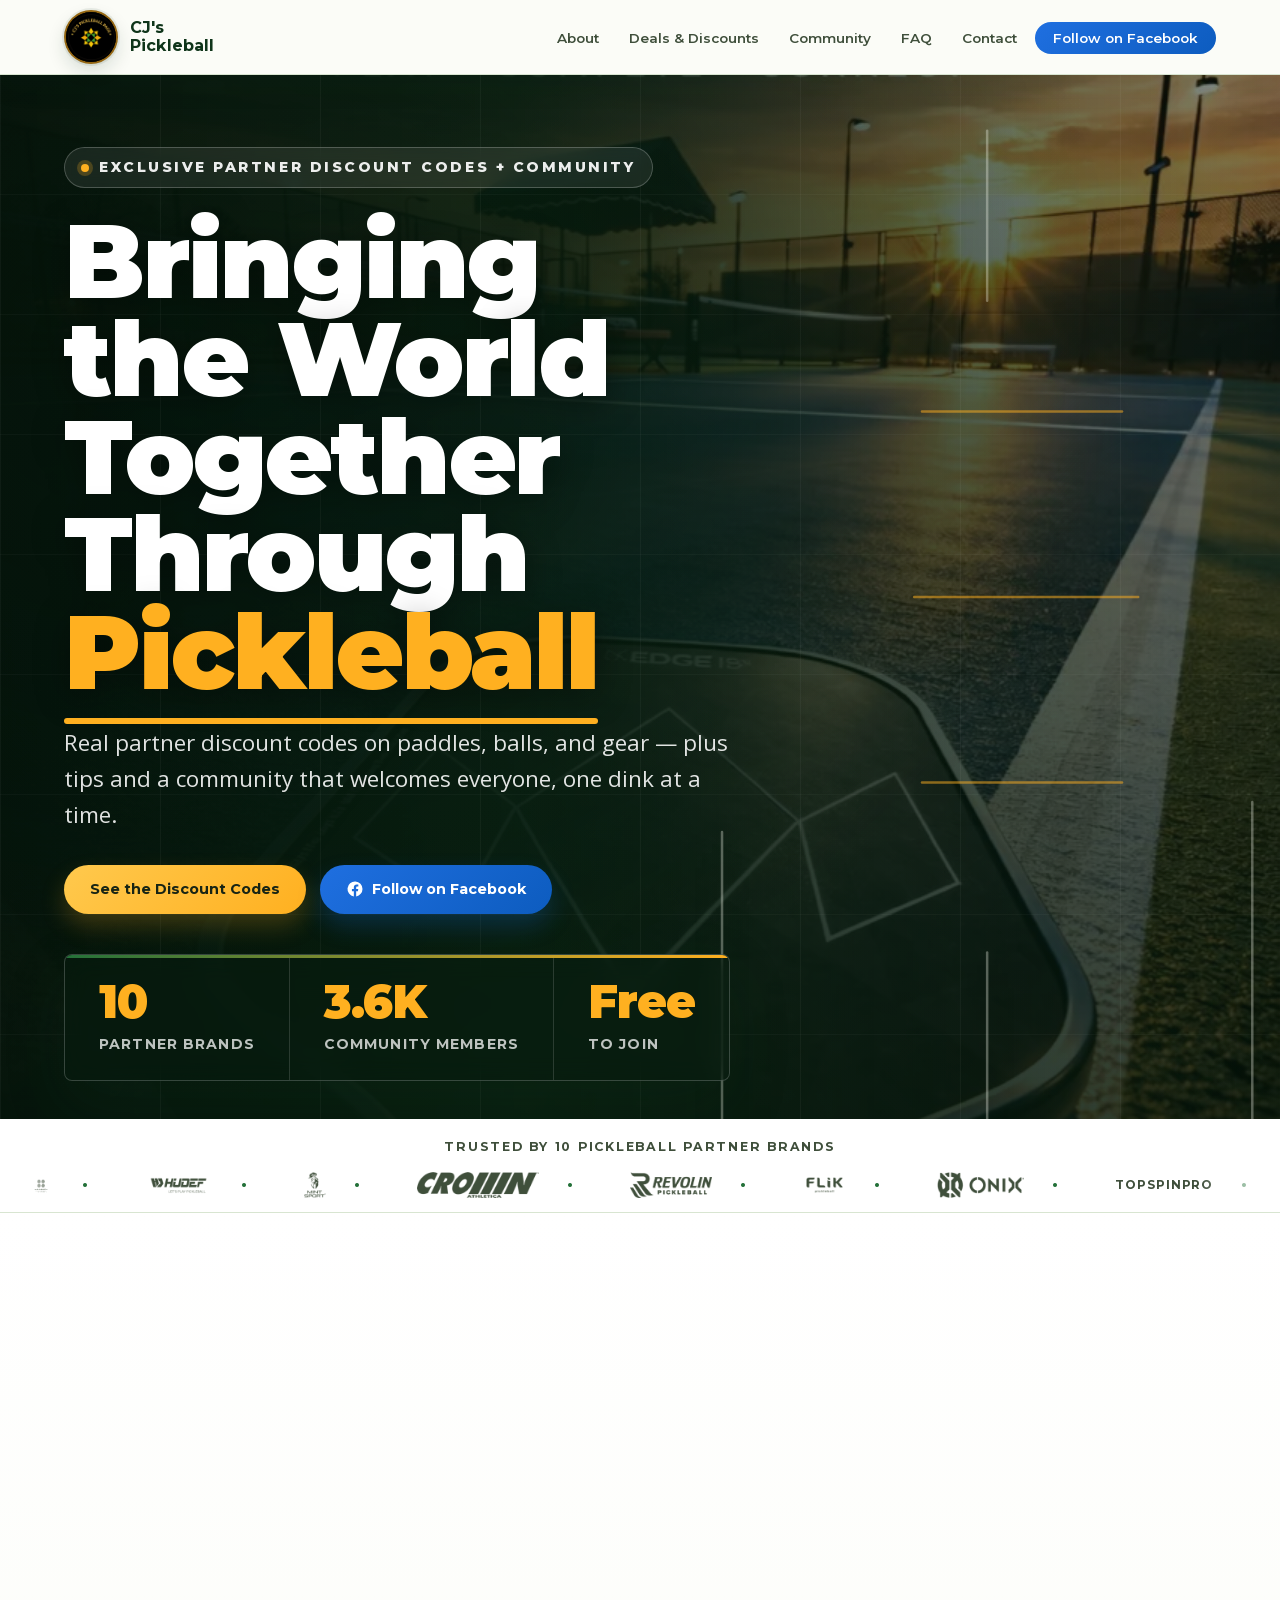
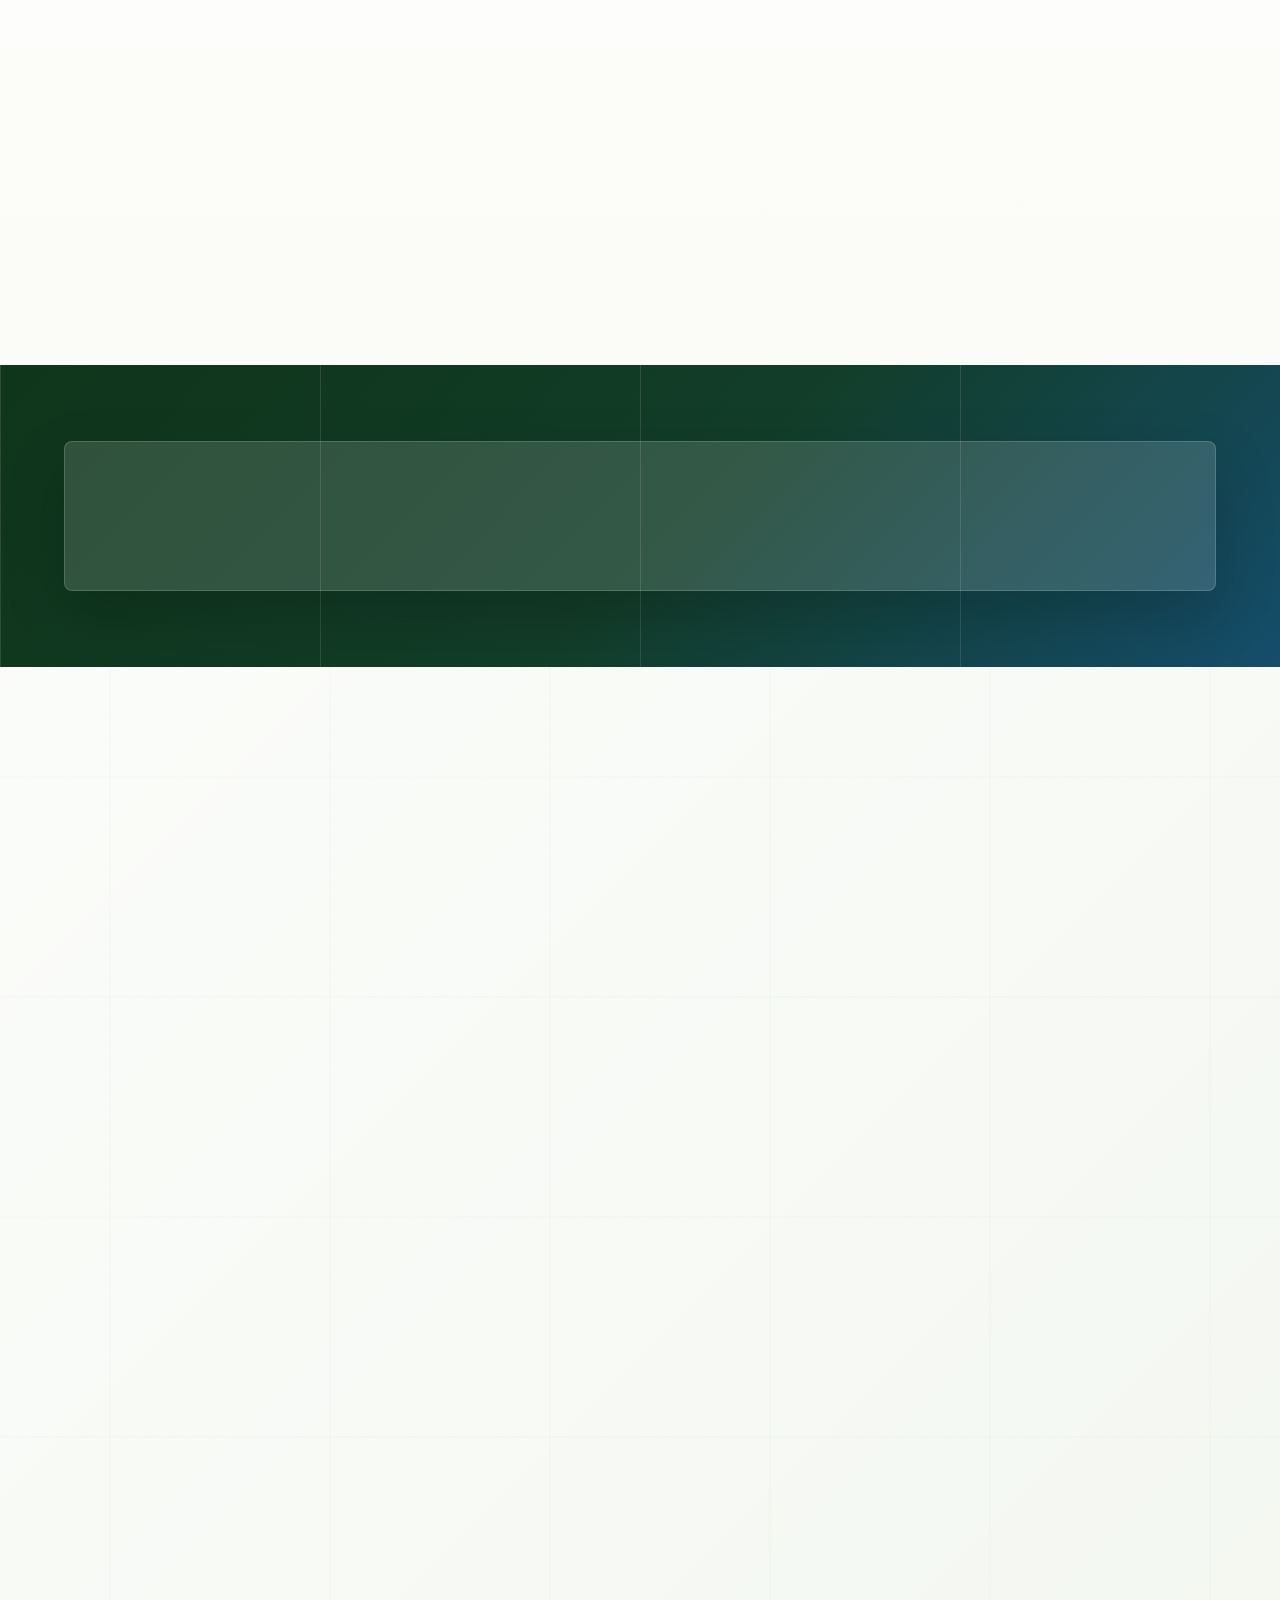
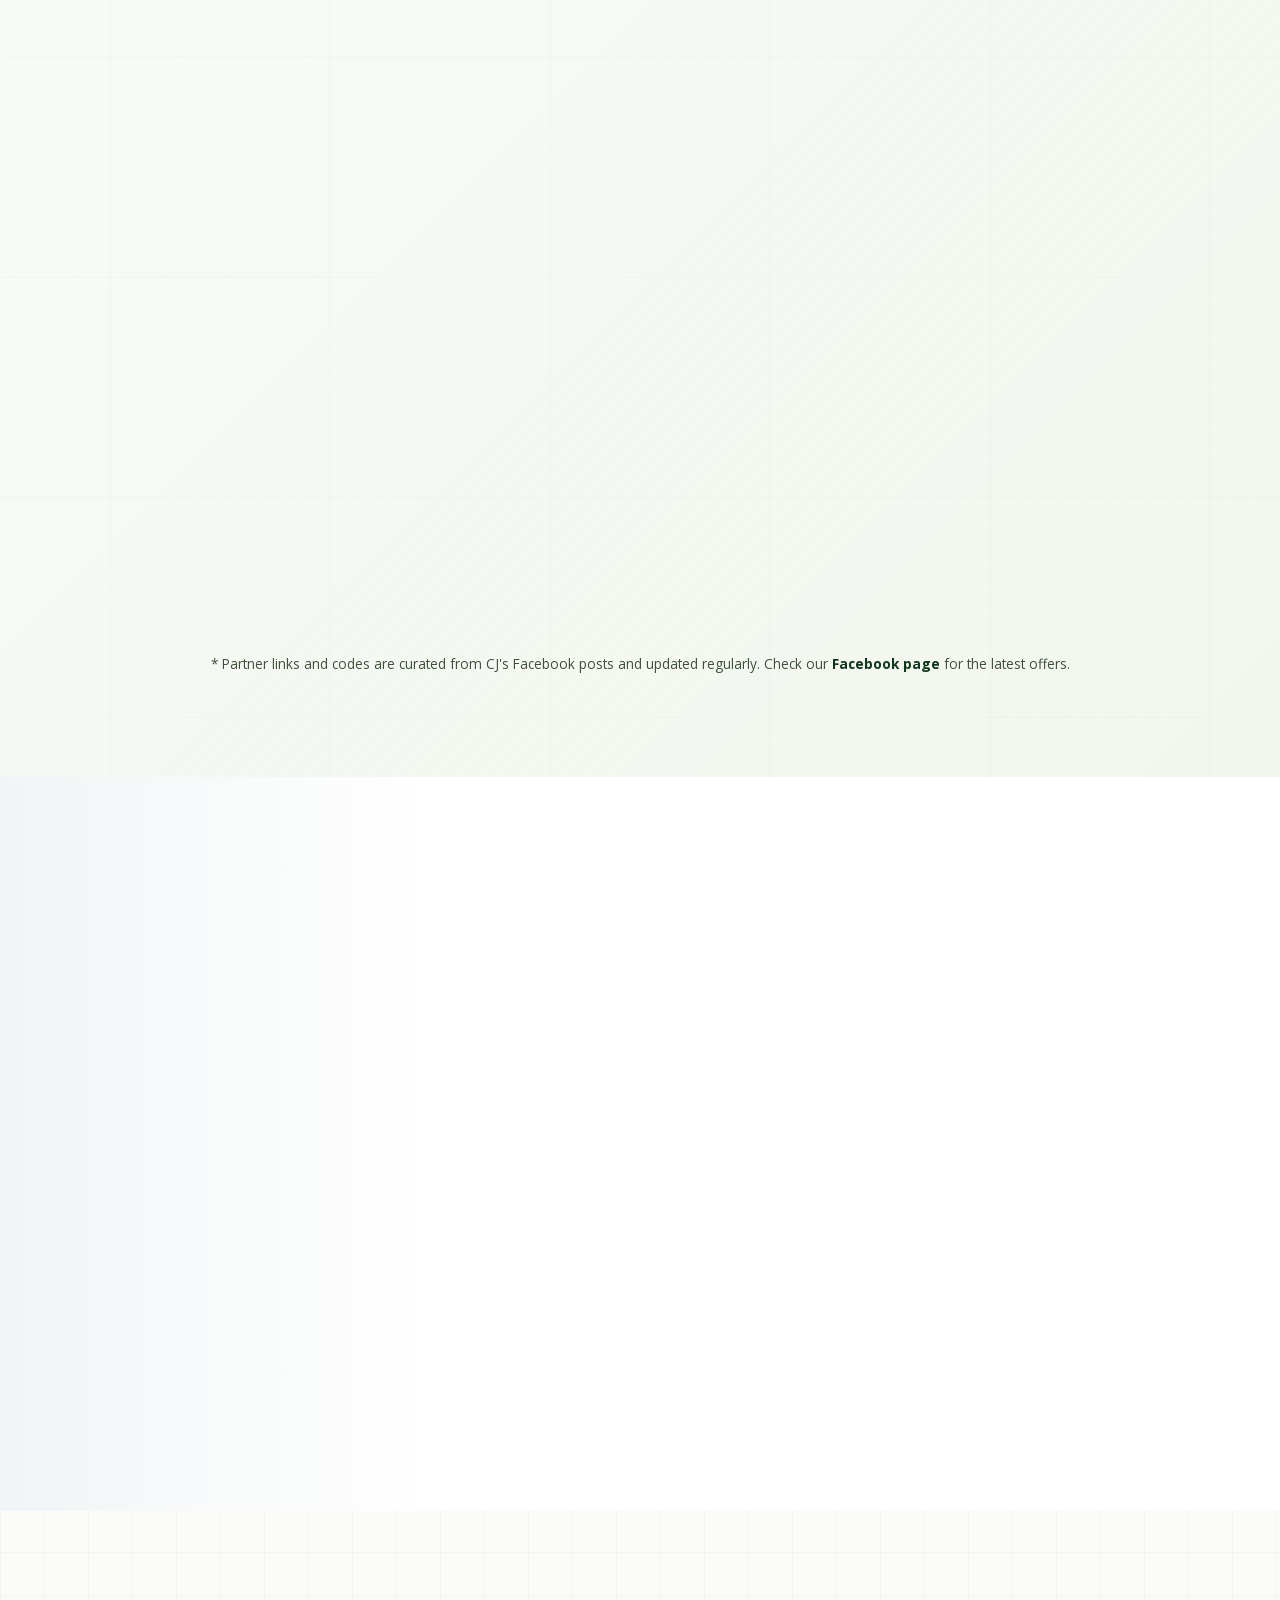
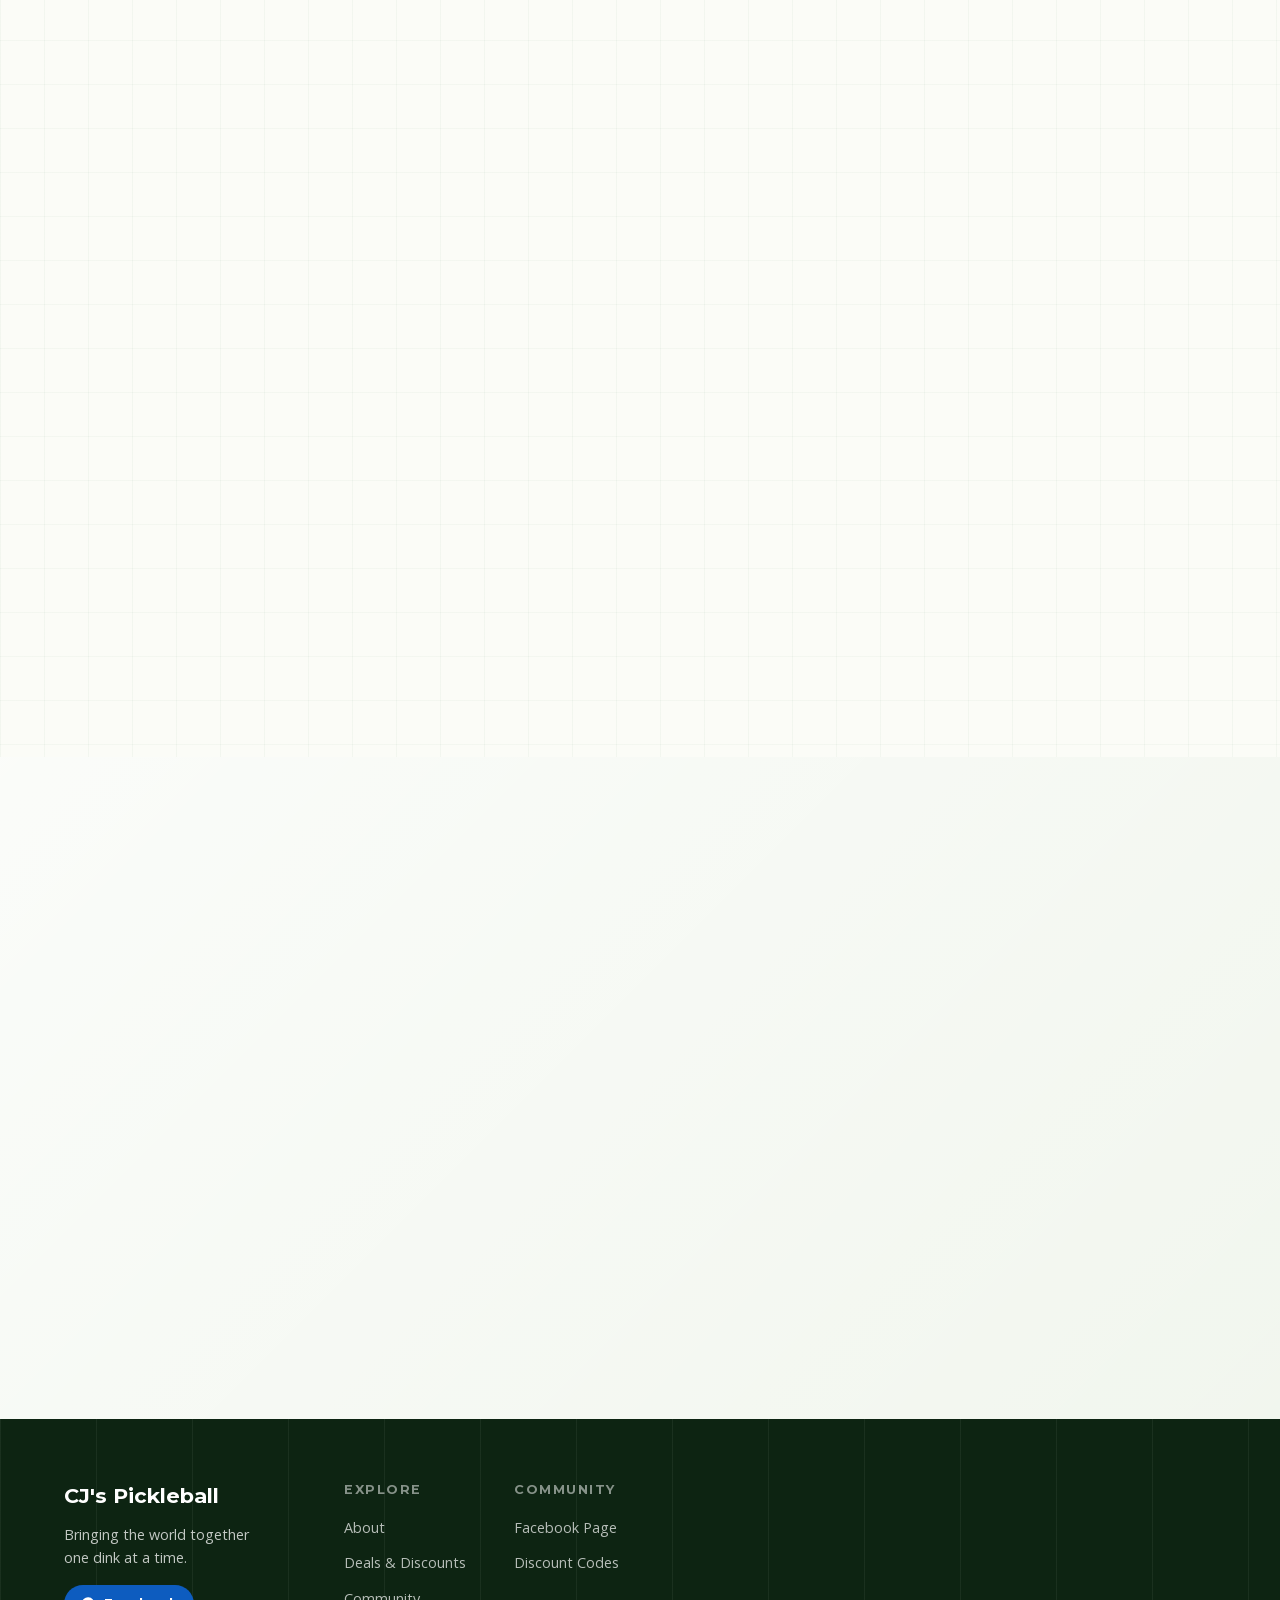
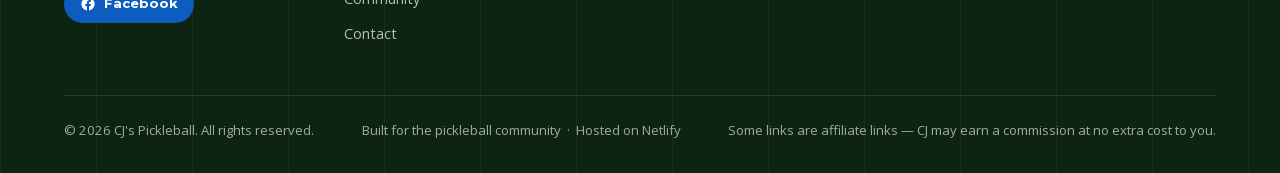
==== commit bd0e9900: "Readability: lift all sub-12px text to 12px+ (deal badges, toolbar chips, marquee label, scorecard n" ====
--- a/index.html
+++ b/index.html
@@ -32,7 +32,7 @@
   <link rel="preload" as="image" href="images/hero-court-mobile.webp" type="image/webp" media="(max-width: 700px)" fetchpriority="high">
   <!-- Authored as 7 files in css/; concatenated into css/app.css by scripts/build-css.sh
        (one render-blocking request). CI verifies app.css is in sync with the sources. -->
-  <link rel="stylesheet" href="css/app.css?v=20260609">
+  <link rel="stylesheet" href="css/app.css?v=20260609b">
   <script type="application/ld+json">
   {
     "@context": "https://schema.org",
--- a/css/app.css
+++ b/css/app.css
@@ -315,7 +315,7 @@
   padding: 18px 16px 0;
   text-align: center;
   font-family: var(--font-heading);
-  font-size: .72rem;
+  font-size: .78rem;
   font-weight: 700;
   letter-spacing: .14em;
   text-transform: uppercase;
@@ -1048,7 +1048,7 @@
   background: rgba(255,255,255,.78);
   color: var(--color-primary-dark);
   font-family: var(--font-heading);
-  font-size: .72rem;
+  font-size: .78rem;
   font-weight: 800;
   letter-spacing: .07em;
   text-transform: uppercase;
@@ -1091,7 +1091,7 @@
   background: var(--color-primary-dark);
   color: #fff;
   font-family: var(--font-heading);
-  font-size: .72rem;
+  font-size: .78rem;
   font-weight: 900;
   letter-spacing: .08em;
 }
@@ -1126,7 +1126,7 @@
   background: rgba(36,113,57,.1);
   color: var(--color-primary-dark);
   font-family: var(--font-heading);
-  font-size: .66rem;
+  font-size: .75rem;
   font-weight: 700;
   letter-spacing: .08em;
   text-transform: uppercase;
@@ -1344,7 +1344,7 @@
   display: block;
   margin-bottom: 8px;
   font-family: var(--font-heading);
-  font-size: .68rem;
+  font-size: .75rem;
   font-weight: 800;
   letter-spacing: .1em;
   text-transform: uppercase;
